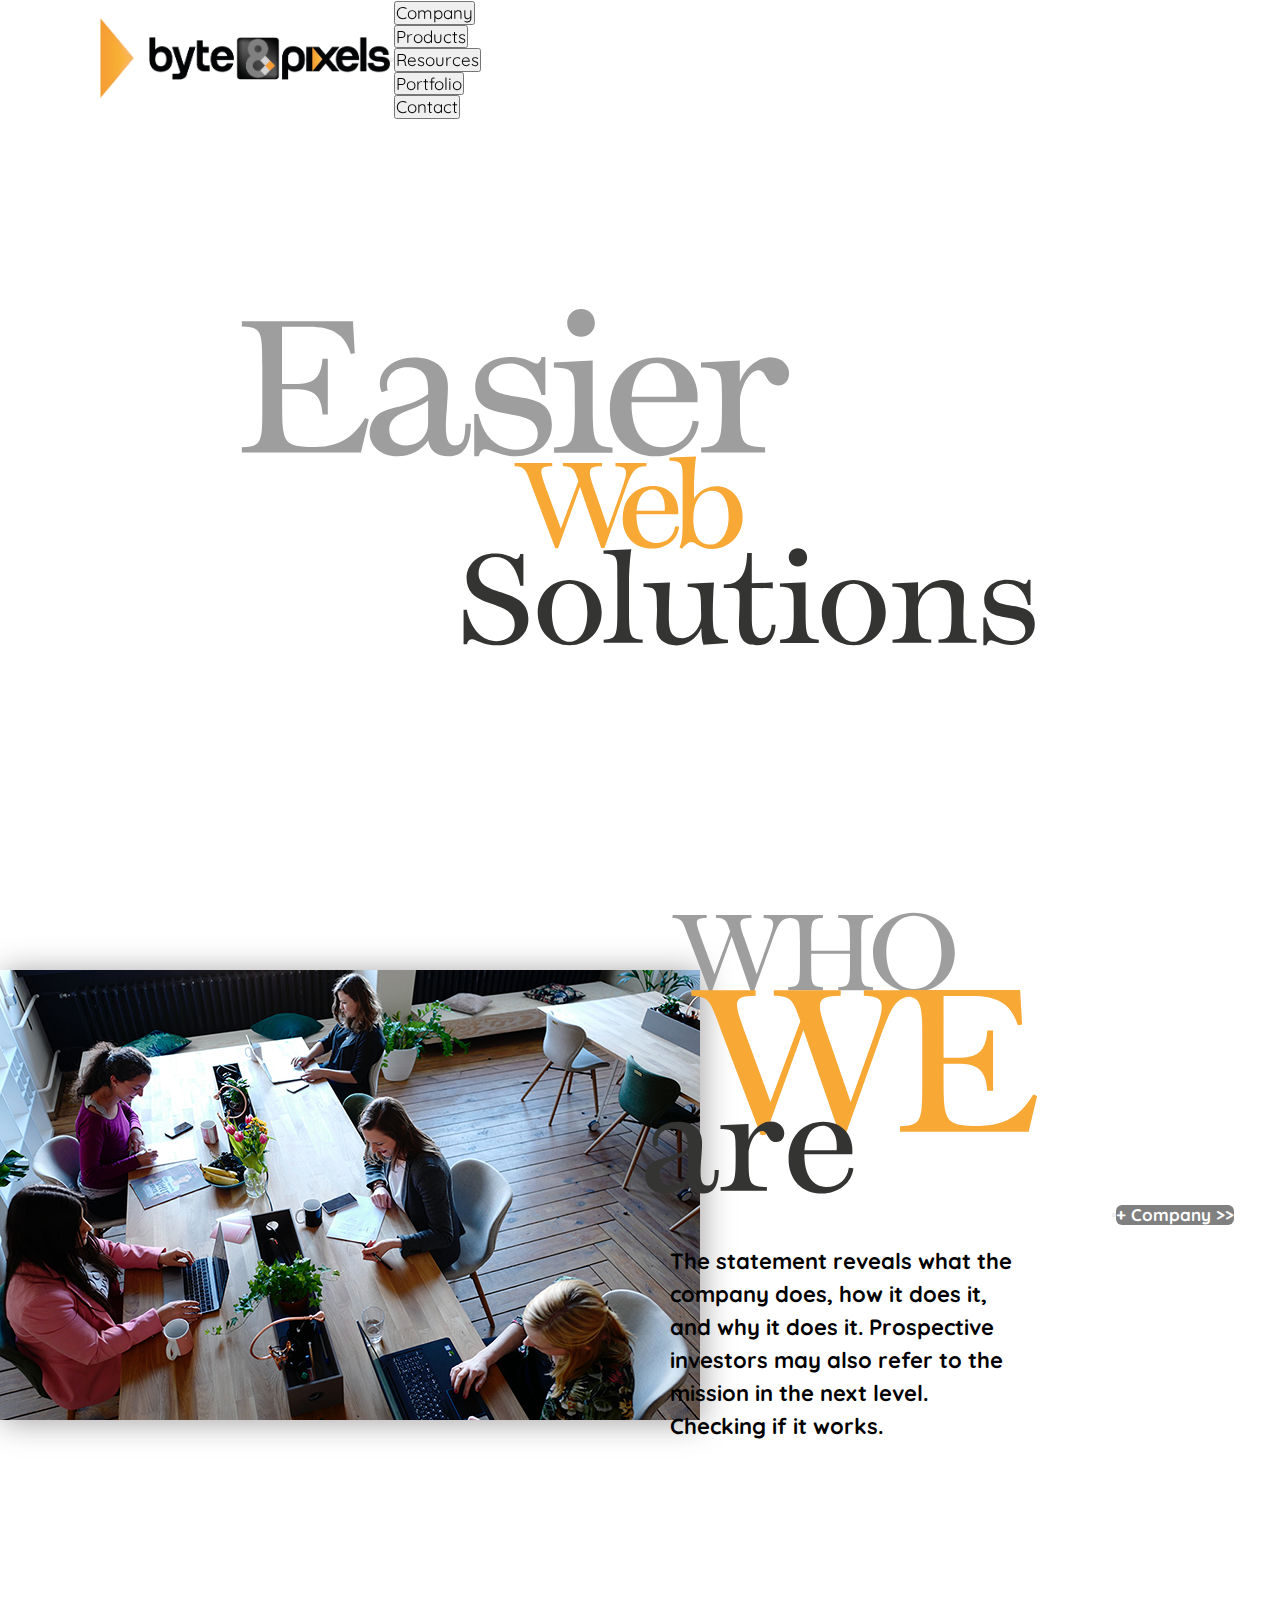
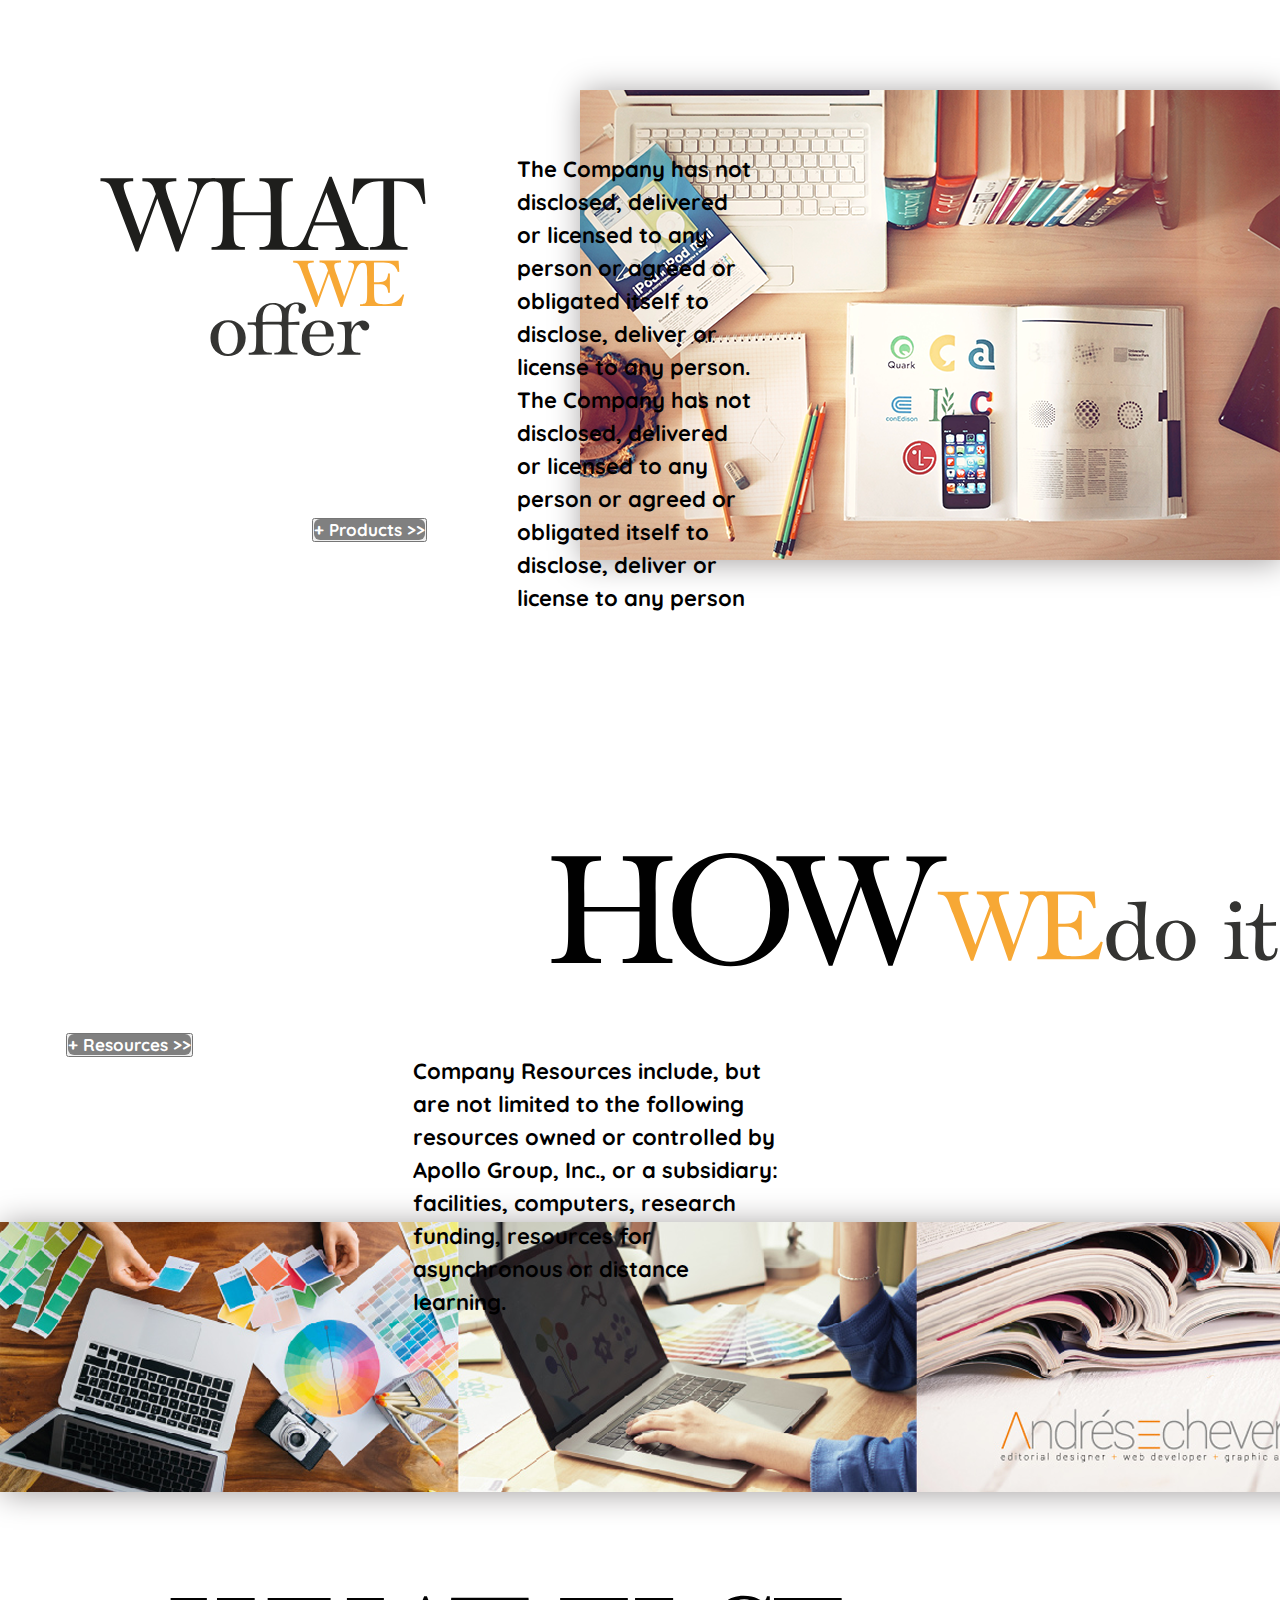
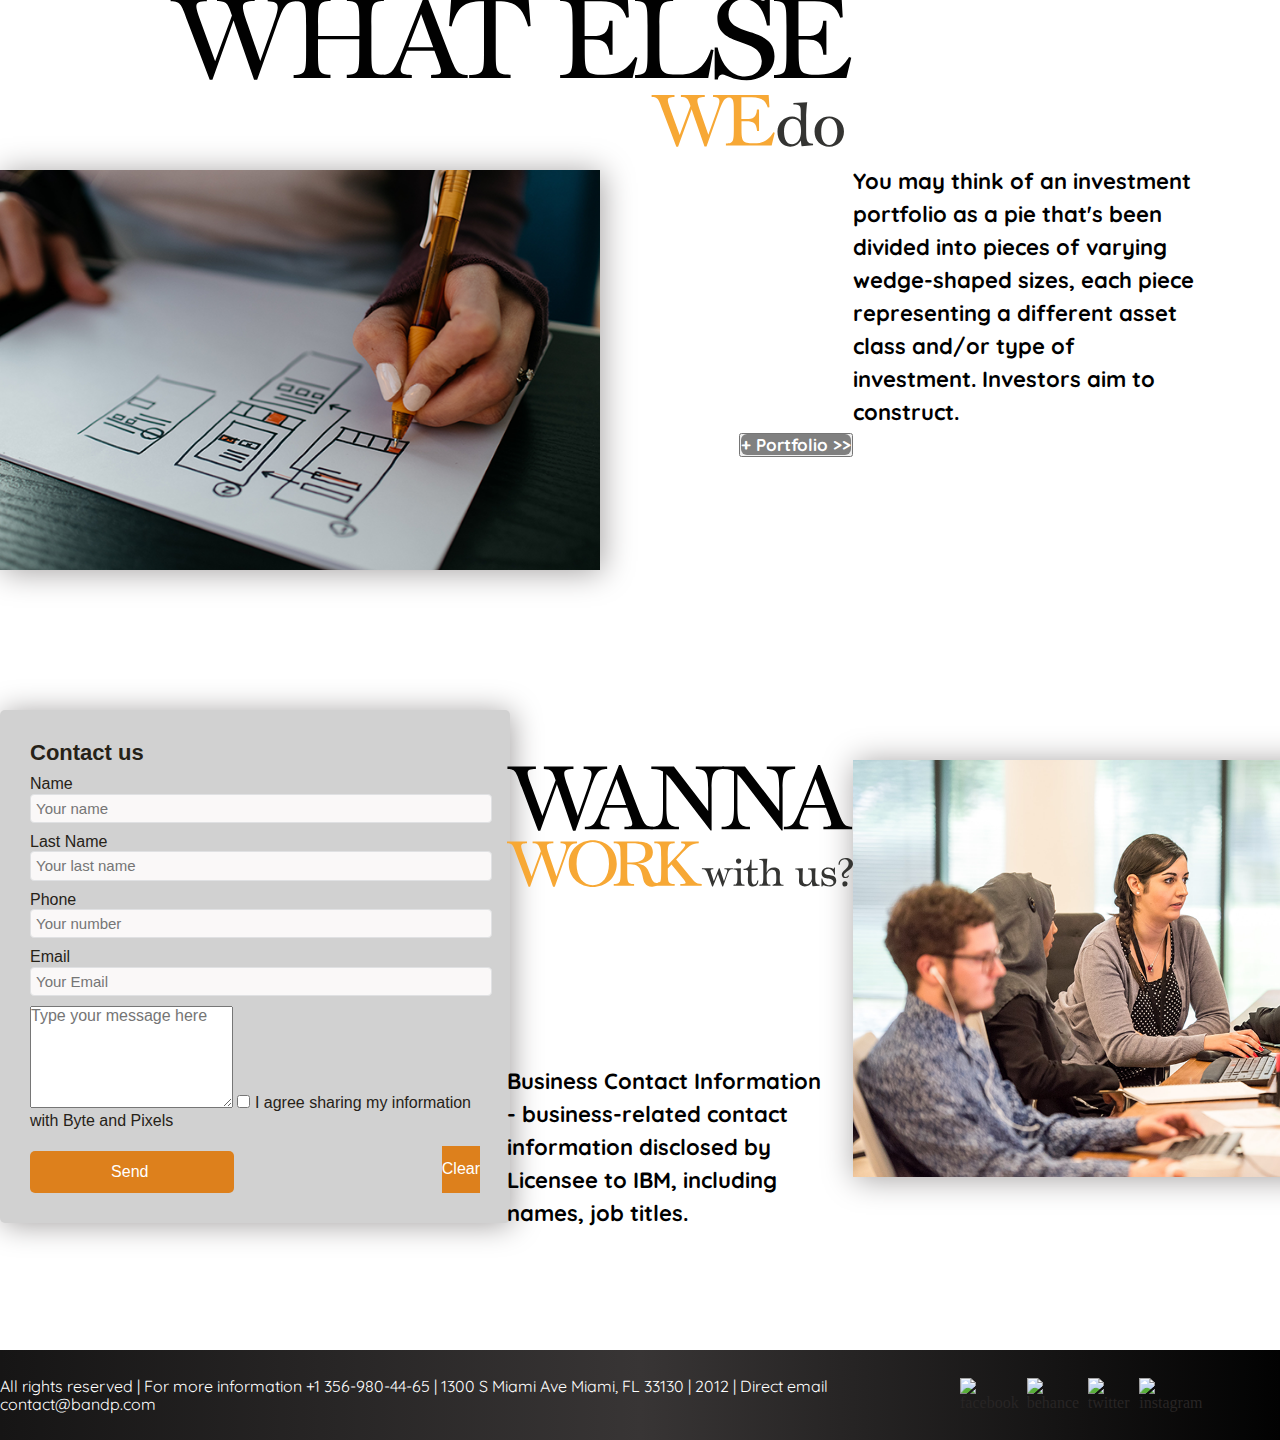
==== index.html @ db133dad "Se agrega normalize y preload en todas las paginas ademas de sombras a las imagenes" ====
<!DOCTYPE html>
<html lang="en">

<head>
    <meta charset="UTF-8">
    <meta http-equiv="X-UA-Compatible" content="IE=edge">
    <!-- <meta name="viewport" content="width=device-width, initial-scale=1.0"> -->
    <meta name="description" content="Web never been so easy for your company - All your company´s web and design needs in one place">
    <meta name="keywords" content="website, design, byte, pixels, solutions, web solutions, graphic solutions, design solutions, editorial solutions, freelance design, byte and pixels">
    <title>.::Byte & Pixels | Easier Web Solutions::.</title>
    <link rel="preload" href="css/normalize.css" as="style">
    <link rel="stylesheet" href="css/normalize.css">
    <link rel="preconnect" href="https://fonts.googleapis.com">
    <link rel="preconnect" href="https://fonts.gstatic.com" crossorigin>
    <link href="https://fonts.googleapis.com/css2?family=Cormorant+Garamond:wght@300;400&display=swap" rel="stylesheet">
    <link rel="preconnect" href="https://fonts.googleapis.com">
    <link rel="preconnect" href="https://fonts.gstatic.com" crossorigin>
    <link href="https://fonts.googleapis.com/css2?family=Antic+Didone&display=swap" rel="stylesheet">
    <link rel="preconnect" href="https://fonts.googleapis.com">
    <link rel="preconnect" href="https://fonts.gstatic.com" crossorigin>
    <link href="https://fonts.googleapis.com/css2?family=Quicksand:wght@300&display=swap" rel="stylesheet">
    <link href="https://cdn.jsdelivr.net/npm/bootstrap@5.1.0/dist/css/bootstrap.min.css" rel="stylesheet" integrity="sha384-KyZXEAg3QhqLMpG8r+8fhAXLRk2vvoC2f3B09zVXn8CA5QIVfZOJ3BCsw2P0p/We" crossorigin="anonymous">
    <link rel="preload" href="css/styles.css" as="style">
    <link rel="stylesheet" href="css/styles.css">

</head>

<body>
    <header>
        <div>
            <nav class="navbar navbar-expand-md navbar-light nav--container container-fluid">
                <a href="#topNav" class="navbar-brand"><img class="nav--logo__size " src="img/brand_logo_nav.png" alt="Byte and Pixels"></a>
                <button class="navbar-toggler" type="button" data-bs-toggle="collapse" data-bs-target="#navbarNav" aria-controls="navbarNav" aria-expanded="false" aria-label="Toggle navigation">
                    <span class="navbar-toggler-icon"></span>
                    </button>
                <div class="collapse navbar-collapse" id="navbarNav">
                    <ul class="navbar-nav ms-auto text-center navbar-position_list">
                        <li>
                            <a class="nav-link active" aria-current="page" href="#ab-inside"><button type="button" class="btn btn-light_effect">Company</button></a>
                        </li>
                        <li>
                            <a class="nav-link active" aria-current="page" href="#prod-inside"><button type="button" class="btn btn-light_effect">Products</button></a>
                        </li>
                        <li>
                            <a class="nav-link active" aria-current="page" href="#res-inside"><button type="button" class="btn btn-light_effect">Resources</button></a>
                        </li>
                        <li>
                            <a class="nav-link active" aria-current="page" href="#port-inside"><button type="button" class="btn btn-light_effect">Portfolio</button></a>
                        </li>
                        <li>
                            <a class="nav-link active" aria-current="page" href="#cont-inside"><button type="button" class="btn btn-light_effect">Contact</button></a>
                        </li>
                    </ul>
                </div>
            </nav>
        </div>
    </header>
    <main>
        <div class="grid-container-index ">
            <div class="topNav " id="topNav"></div>
            <div class="intro">
                <img src="img/intro_easier_web_solutions_lg.svg" alt="Byte & Pixels - Easier Web Solutions ">
            </div>

            <!-- ++++++  ABOUT US ++++++ -->

            <div class="ab-inside" id="ab-inside"></div>
            <div class=" abPhoto">
                <div><img src="img/about_us_photo.png" class="img-fluid" alt="About Us " id="img "></div>
            </div>
            <div class="abTitle "><img src="img/intro_who_we_are_lg.svg" class="img-fluid" alt="Who We Are "></div>
            <div class="abText ">
                <h1> The statement reveals what the company does, how it does it, and why it does it. Prospective investors may also refer to the mission in the next level. Checking if it works.
                </h1>
            </div>
            <div class="abLink ">
                <button type="button" class="btn"></button><a href=" about_us.html" class="btn  btn-light_effect btn-light_effectLink"> + Company >> </a></button>
            </div>

            <!-- ++++++  PRODUCTS ++++++ -->

            <div class="prod-inside" id="prod-inside"></div>
            <div class="prodPhoto ">
                <img src="img/products_photo.png" class="img-fluid" alt="Products ">
            </div>
            <div class="prodTitle ">
                <img src="img/intro_what_we_offer.svg" class="img-fluid" alt="What We Offer ">
            </div>
            <div class="prodText ">
                <h1>The Company has not disclosed, delivered or licensed to any person or agreed or obligated itself to disclose, deliver or license to any person. The Company has not disclosed, delivered or licensed to any person or agreed or obligated itself
                    to disclose, deliver or license to any person</h1>
            </div>
            <div class="prodLink ">
                <button type="button " class="btn"><a href="products.html" class="btn  btn-light_effect btn-light_effectLink" > + Products >> </a></button>
            </div>

            <!-- ++++++  RESOURCES ++++++ -->

            <div class="res-inside" id="res-inside"></div>
            <div class="resPhoto ">
                <img src="img/resources_photo.png" alt="Resources " class="img-fluid">
            </div>
            <div class="resTitle "><img src="img/intro_how_we_doit.svg" alt="How We Do It " class="img-fluid"></div>
            <div class="resText ">
                <h1>Company Resources include, but are not limited to the following resources owned or controlled by Apollo Group, Inc., or a subsidiary: facilities, computers, research funding, resources for asynchronous or distance learning.</h1>
            </div>
            <div class="resLink ">
                <button type="button " class="btn"><a href="resources.html" class="btn  btn-light_effect btn-light_effectLink" > + Resources >> </a></button>
            </div>

            <!-- ++++++  PORTFOLIO ++++++ -->

            <div class="port-inside" id="port-inside"></div>
            <div class="portPhoto ">
                <img src="img/portfolio_photo.png" alt=" " class="img-fluid">
            </div>
            <div class="portTitle ">
                <img src="img/intro_what_else_wedo.svg" alt=" " class="img-fluid">
            </div>
            <div class="portText ">
                <h1> You may think of an investment portfolio as a pie that's been divided into pieces of varying wedge-shaped sizes, each piece representing a different asset class and/or type of investment. Investors aim to construct.</h1>
            </div>
            <div class="portLink ">
                <button type="button " class="btn"><a href="portfolio.html" class="btn  btn-light_effect btn-light_effectLink"> + Portfolio >> </a></button>
            </div>

            <!-- ++++++  CONTACT FORM ++++++ -->

            <div class="cont-space">
                <section class="contact-form">
                    <h4>Contact us</h4>
                    <label for="name">Name</label>
                    <input class="controls-form" type="text" name="name" id="name" placeholder="Your name">
                    <label for="lastname">Last Name</label>
                    <input class="controls-form" type="text" name="last name" id="last name" placeholder="Your last name">
                    <label for="phone">Phone</label>
                    <input class="controls-form" type="tel" name="phone" id="phone" placeholder="Your number">
                    <label for="email">Email</label>
                    <input class="controls-form" type="email" name="mail" id="mail" placeholder="Your Email">
                    <textarea name="messages" placeholder="Type your message here"></textarea>
                    <input type="checkbox">
                    <label for=""> I agree sharing my information with Byte and Pixels</label>
                    <div class="button-design">
                        <input class=" form-buttons" type="submit " value="Send " id="form-butt">
                        <input type="reset" value="Clear" id="form-butt">
                    </div>

                </section>


            </div>

            <!-- ++++++  CONTACT ++++++ -->

            <div class="cont-inside" id="cont-inside"></div>
            <div class="contPhoto "><img src="img/contact_photo_lg.png" alt=" "></div>
            <div class="contTitle ">
                <img src="img/intro_wanna_work_with_us_lg.svg" alt="Wanna Work With Us"></div>
            <div class=" contText ">
                <h1>Business Contact Information - business-related contact information disclosed by Licensee to IBM, including names, job titles.</h1>
            </div>
    </main>
    </div>

    <!-- ++++++  FOOTER ++++++ -->

    <footer>
        <div>
            <p>All rights reserved | For more information +1 356-980-44-65 | 1300 S Miami Ave Miami, FL 33130 | 2012 | Direct email contact@bandp.com </p>
        </div>
        <div>
            <div>
                <ul class="nav--social ">
                    <li class="nav--social__effect ">
                        <a href="https://www.facebook.com/ " target="_blank ">
                            <img src="img/s_facebook_logo.png " alt="facebook ">
                        </a>
                    </li>
                    <li class="nav--social__effect ">
                        <a href="https://www.behance.net/ " target="_blank ">
                            <img src=" img/s_behance_logo.png " alt="behance ">
                        </a>
                    </li>
                    <li class="nav--social__effect ">
                        <a href="https://twitter.com/?lang=es " target="_blank ">
                            <img src="img/s_twiter_logo.png " alt="twitter ">
                        </a>
                    </li>
                    <li class="nav--social__effect ">
                        <a href="https://www.instagram.com/?hl=es " target="_blank ">
                            <img src="img/s_instagram_logo.png " alt="instagram ">
                        </a>
                    </li>
                </ul>
            </div>
        </div>
    </footer>

    <script src="https://cdn.jsdelivr.net/npm/bootstrap@5.1.0/dist/js/bootstrap.bundle.min.js " integrity="sha384-U1DAWAznBHeqEIlVSCgzq+c9gqGAJn5c/t99JyeKa9xxaYpSvHU5awsuZVVFIhvj " crossorigin="anonymous "></script>

</body>

</html>
---- css/styles.css ----
/* GENERAL SETUPS*/
    
    * {
        margin: 0;
        padding: 0;
        box-sizing: border-box;
    }
    
    *,
    *:before,
    *:after {
        box-sizing: inherit;
    }
    
     :root {
        --primary: #F39200;
        --secondary: #808080;
        --white: #ffffff;
        --black: #000000;
        --gray: #D1D1D1;
    }
    
    html {
        font-size: 62.5%;
    }
    
    body {
        font-size: 16px;
    }
    
    h1 {
        font-family: 'Quicksand', sans-serif;
        font-size: 2.2rem;
        line-height: 3.3rem;
    }
    
    h2 {
        font-family: 'Antic Didone', serif;
        font-size: 1rem
    }
    
    p {
        font-family: 'Quicksand', sans-serif;
    }
    
    a {
        text-decoration: none;
        color: rgb(40, 37, 37);
    }
    
    li {
        list-style: none;
    }
    /* ---- BUTTONS ---- */
    /*     
    .prueba {
        width: 190.45rem;
        background-color: rgb(186, 183, 183);
    } */
    
    .btn {
        font-size: 1.7rem;
    }
    
    .btn-light {
        background-color: var(--white);
    }
    
    .btn-light_effect:hover {
        font-weight: bold;
        color: var(--white);
        background-color: var(--primary);
        border-radius: 0.7rem;
        transition: 0.5s;
        transform: scale(1.12);
    }
    
    .btn-light_effectLink {
        background-color: var(--secondary);
        border-radius: 0.6rem;
        color: var(--white);
        font-family: 'Quicksand', sans-serif;
        font-weight: bold;
    }
    /* MAIN NAVEGATION */
    
    .nav--container {
        position: fixed;
        height: 9rem;
        padding-top: 1.5rem;
        padding-bottom: 0.2rem;
        display: flex;
        justify-content: space-around;
        align-items: center;
        font-family: 'Quicksand', sans-serif;
        background-color: var(--white);
    }
    
    .nav--container a {
        color: var(--secondary);
    }
    
    .navbar-position_list {
        padding-right: 10rem;
    }
    
    .nav--links {
        width: 90rem;
        display: flex;
        justify-content: space-around;
    }
    
    .nav--logo__size {
        width: 29rem;
        padding-left: 10rem;
    }
    
    .nav--social {
        width: 25rem;
        margin-right: 7rem;
        display: flex;
        justify-content: space-between;
        transition: all 300ms;
    }
    
    .nav--social__effect a img:hover {
        transform: scale(1.1);
        transition: 0.5s;
    }
    /* ---- COMPLETE GRID INDEX ---- */
    
    .grid-container-index {
        background-color: var(--white);
        display: grid;
        grid-template-columns: repeat(6, 1fr);
        grid-template-rows: 9rem 60rem 9rem 34rem 34rem 9rem 38rem 30rem 9rem 24rem 24rem 20rem 9rem 28rem 40rem 9rem 30rem 28rem 11rem;
        grid-template-areas: "topNav topNav topNav topNav topNav topNav""intro intro intro intro intro intro" "ab-inside ab-inside ab-inside ab-inside ab-inside ab-inside" "abPhoto abPhoto abPhoto abTitle abTitle abTitle" "abPhoto abPhoto abPhoto abText abText abLink" "prod-inside prod-inside prod-inside prod-inside prod-inside prod-inside""prodTitle prodTitle prodText prodText prodPhoto prodPhoto" "prodLink prodLink prodText prodText prodPhoto prodPhoto" "res-inside res-inside res-inside res-inside res-inside res-inside""resTitle resTitle resTitle resTitle resTitle resTitle" "resLink resText resText resText resText resText" "resPhoto resPhoto resPhoto resPhoto resPhoto resPhoto" "port-inside port-inside port-inside port-inside port-inside port-inside""portTitle portTitle portTitle portTitle portText portText" "portPhoto portPhoto portPhoto portLink portText portText" "cont-inside cont-inside cont-inside cont-inside cont-inside cont-inside" "cont-space cont-space contTitle contTitle contPhoto contPhoto" "cont-space cont-space contText contText contPhoto contPhoto" "footer footer footer footer footer footer"
    }
    /* ---- 1. SECTION INTRO INDEX ---- */
    
    .topNav {
        grid-area: topNav;
        width: 100vw;
        height: 8rem;
    }
    
    .intro {
        grid-area: intro;
        display: flex;
        justify-content: center;
        align-items: center;
    }
    
    .intro img {
        width: 80rem;
        margin-top: 20rem;
    }
    /* ---- 2. SECTION ABOUT US INDEX---- */
    
    .ab-inside {
        grid-area: ab-inside;
    }
    
    .abPhoto {
        grid-area: abPhoto;
    }
    
    .abPhoto {
        padding-top: 13rem;
        max-width: 80rem;
        margin-top: 6rem;
    }
    
    .abPhoto img {
        box-shadow: 2px 2px 30px #a3a0a0;
    }
    
    .abTitle {
        grid-area: abTitle;
        margin-top: 6rem;
        padding-top: 6rem;
        max-width: 40rem;
    }
    
    .abText {
        grid-area: abText;
        padding: 6rem 5rem 0 3rem;
        font-size: 1.6rem;
        margin-top: 5rem;
    }
    
    .abLink {
        grid-area: abLink;
        display: flex;
        justify-content: center;
        align-items: center;
        padding-bottom: 15rem;
    }
    /* ---- 3. SECTION PRODUCT INDEX---- */
    
    .prod-inside {
        grid-area: prod-inside;
        width: 100vw;
    }
    
    .prodPhoto {
        grid-area: prodPhoto;
        display: flex;
        justify-content: flex-end;
        align-items: center;
        margin-top: 7rem;
    }
    
    .prodPhoto img {
        box-shadow: 2px 2px 30px #a3a0a0;
    }
    
    .prodTitle {
        grid-area: prodTitle;
        display: flex;
        justify-content: start;
        align-items: center;
        padding-top: 24rem;
        padding-left: 10rem;
    }
    
    .prodText {
        grid-area: prodText;
        padding: 20rem 10rem 0 9rem;
        font-size: 1.6rem;
        display: flex;
        justify-content: flex-end;
        align-items: end;
    }
    
    .prodLink {
        grid-area: prodLink;
        display: flex;
        justify-content: flex-end;
        align-items: center;
        padding-top: 3rem;
        margin-top: 7rem;
    }
    /* ---- 4. SECTION RESOURCES INDEX---- */
    
    .res-inside {
        grid-area: res-inside;
        width: 100vw;
    }
    
    .resPhoto {
        grid-area: resPhoto;
        padding-top: 2.2rem;
    }
    
    .resPhoto img {
        box-shadow: 2px 2px 30px #a3a0a0;
    }
    
    .resTitle {
        grid-area: resTitle;
        position: relative;
        max-width: 80rem;
        margin-top: 4rem;
        padding-top: 7.5rem;
        padding-left: 55rem;
    }
    
    .resText {
        grid-area: resText;
        font-size: 1.6rem;
        padding: 2rem 50rem 0 20rem;
        margin-top: 6rem;
    }
    
    .resLink {
        grid-area: resLink;
        display: flex;
        justify-content: flex-end;
        align-items: center;
        padding-right: 2rem;
        padding-bottom: 7rem;
    }
    /* ---- 5. SECTION PORTFOLIO INDEX---- */
    
    .port-inside {
        grid-area: port-inside;
        width: 100vw;
    }
    
    .portPhoto {
        grid-area: portPhoto;
        display: flex;
    }
    
    .portPhoto img {
        box-shadow: 2px 2px 30px #a3a0a0;
    }
    
    .portTitle {
        grid-area: portTitle;
        display: flex;
        justify-content: flex-end;
        align-items: end;
        max-width: 80rem;
        padding: 6rem 0 0 17rem;
    }
    
    .portText {
        grid-area: portText;
        font-size: 1.6rem;
        padding: 26rem 8rem 0 0;
    }
    
    .portLink {
        grid-area: portLink;
        display: flex;
        justify-content: flex-end;
        align-items: center;
        padding-top: 15rem;
    }
    /* ---- 6. SECTION CONTACT INDEX---- */
    
    .cont-inside {
        grid-area: cont-inside;
        width: 100vw;
    }
    
    .contPhoto {
        grid-area: contPhoto;
    }
    
    .contPhoto img {
        width: 60rem;
        margin-top: 10rem;
        box-shadow: 2px 2px 30px #a3a0a0;
    }
    
    .contTitle {
        grid-area: contTitle;
        padding-top: 10.5rem;
        padding-left: 8rem;
        max-width: 50rem;
    }
    
    .contText {
        grid-area: contText;
        font-size: 1.6rem;
        padding: 9rem 3rem 0 8rem;
    }
    
    .cont-space {
        grid-area: cont-space;
        background-color: var(--white);
        border-radius: 2rem;
    }
    /* -----CONTACT FORM ------*/
    
    .contact-form {
        width: 45rem;
        background-color: var(--gray);
        padding: 30px;
        margin: auto;
        margin-top: 5rem;
        border-radius: 5px;
        font-family: Arial, Helvetica, sans-serif;
        color: rgb(38, 34, 24);
        box-shadow: 2px 2px 30px #a3a0a0;
    }
    
    .contact-form h4 {
        font-size: 22px;
        margin-bottom: 1rem;
    }
    
    .controls-form {
        width: 100%;
        background-color: rgb(250, 248, 248);
        padding: 0.5rem;
        border-radius: 4px;
        margin-bottom: 1rem;
        border: 1px solid #e0e1e3;
        font-family: Arial, Helvetica, sans-serif;
        font-size: 1.5rem;
        color: #e0e1e3;
    }
    
    .form-buttons {
        width: 40%;
        background-color: #111111;
        border: none;
        padding: 12px;
        margin-top: 5px;
        text-align: center;
        color: white;
        font-size: 16PX;
        border-radius: 5px;
    }
    
    textarea {
        min-height: 100px;
        max-height: 200px;
        max-width: 100%;
    }
    
    .button-design {
        display: flex;
        justify-content: space-between;
        margin-top: 15px;
    }
    
    #form-butt {
        background-color: rgb(221, 128, 28);
        border: none;
        color: white;
    }
    
    #form-butt:hover {
        cursor: pointer;
    }
    
    @media (max-width: 580px) {
        form {
            width: 100%;
        }
    }
    /* ---- FOOTER ---- */
    
    footer {
        grid-area: footer;
        height: 9rem;
        background-image: linear-gradient(to left, rgb(2, 2, 2), rgb(56, 53, 53), rgb(22, 21, 21));
        color: var(--white);
        display: flex;
        justify-content: center;
        align-items: center;
    }
    /* ----  MEDIA QUERIES ---- */
    /*  481 to 575 */
    
    @media screen and (max-width:575px) {
        .grid-container-index {
            background-color: var(--white);
            display: grid;
            grid-template-columns: repeat(1fr);
            grid-template-rows: repeat(22, 15rem);
            grid-template-areas: "topNav" "intro" "aboutTitle" "aboutPic" "aboutText" "aboutLink" "prodTitle" "prodPhoto" "prodText" "prodLink" "resTitle" "resPhoto""resText" "resLink" "portTitle" "portPhoto" "portText" "portLink" "contTitle" "contPhoto" "contText" "footer"
        }
        .intro {
            width: 30rem;
            display: flex;
            justify-content: center;
            align-items: center;
            position: relative;
        }
    }
    /*  576 to 768 */
    
    @media screen and (max-width:768px) {}
    /*  769 to 992 */
    
    @media screen and (max-width:992px) {}
    /*  993 to 1200 */
    
    @media screen and (max-width:1200px) {}
    /*  1201 to 1400 */
    
    @media screen and (max-width:1400px) {}
    /*  1401 ahead */
    
    @media screen and (max-width:1920px) {}
---- css/styles.css ----
/* GENERAL SETUPS*/
    
    * {
        margin: 0;
        padding: 0;
        box-sizing: border-box;
    }
    
    *,
    *:before,
    *:after {
        box-sizing: inherit;
    }
    
     :root {
        --primary: #F39200;
        --secondary: #808080;
        --white: #ffffff;
        --black: #000000;
        --gray: #D1D1D1;
    }
    
    html {
        font-size: 62.5%;
    }
    
    body {
        font-size: 16px;
    }
    
    h1 {
        font-family: 'Quicksand', sans-serif;
        font-size: 2.2rem;
        line-height: 3.3rem;
    }
    
    h2 {
        font-family: 'Antic Didone', serif;
        font-size: 1rem
    }
    
    p {
        font-family: 'Quicksand', sans-serif;
    }
    
    a {
        text-decoration: none;
        color: rgb(40, 37, 37);
    }
    
    li {
        list-style: none;
    }
    /* ---- BUTTONS ---- */
    /*     
    .prueba {
        width: 190.45rem;
        background-color: rgb(186, 183, 183);
    } */
    
    .btn {
        font-size: 1.7rem;
    }
    
    .btn-light {
        background-color: var(--white);
    }
    
    .btn-light_effect:hover {
        font-weight: bold;
        color: var(--white);
        background-color: var(--primary);
        border-radius: 0.7rem;
        transition: 0.5s;
        transform: scale(1.12);
    }
    
    .btn-light_effectLink {
        background-color: var(--secondary);
        border-radius: 0.6rem;
        color: var(--white);
        font-family: 'Quicksand', sans-serif;
        font-weight: bold;
    }
    /* MAIN NAVEGATION */
    
    .nav--container {
        position: fixed;
        height: 9rem;
        padding-top: 1.5rem;
        padding-bottom: 0.2rem;
        display: flex;
        justify-content: space-around;
        align-items: center;
        font-family: 'Quicksand', sans-serif;
        background-color: var(--white);
    }
    
    .nav--container a {
        color: var(--secondary);
    }
    
    .navbar-position_list {
        padding-right: 10rem;
    }
    
    .nav--links {
        width: 90rem;
        display: flex;
        justify-content: space-around;
    }
    
    .nav--logo__size {
        width: 29rem;
        padding-left: 10rem;
    }
    
    .nav--social {
        width: 25rem;
        margin-right: 7rem;
        display: flex;
        justify-content: space-between;
        transition: all 300ms;
    }
    
    .nav--social__effect a img:hover {
        transform: scale(1.1);
        transition: 0.5s;
    }
    /* ---- COMPLETE GRID INDEX ---- */
    
    .grid-container-index {
        background-color: var(--white);
        display: grid;
        grid-template-columns: repeat(6, 1fr);
        grid-template-rows: 9rem 60rem 9rem 34rem 34rem 9rem 38rem 30rem 9rem 24rem 24rem 20rem 9rem 28rem 40rem 9rem 30rem 28rem 11rem;
        grid-template-areas: "topNav topNav topNav topNav topNav topNav""intro intro intro intro intro intro" "ab-inside ab-inside ab-inside ab-inside ab-inside ab-inside" "abPhoto abPhoto abPhoto abTitle abTitle abTitle" "abPhoto abPhoto abPhoto abText abText abLink" "prod-inside prod-inside prod-inside prod-inside prod-inside prod-inside""prodTitle prodTitle prodText prodText prodPhoto prodPhoto" "prodLink prodLink prodText prodText prodPhoto prodPhoto" "res-inside res-inside res-inside res-inside res-inside res-inside""resTitle resTitle resTitle resTitle resTitle resTitle" "resLink resText resText resText resText resText" "resPhoto resPhoto resPhoto resPhoto resPhoto resPhoto" "port-inside port-inside port-inside port-inside port-inside port-inside""portTitle portTitle portTitle portTitle portText portText" "portPhoto portPhoto portPhoto portLink portText portText" "cont-inside cont-inside cont-inside cont-inside cont-inside cont-inside" "cont-space cont-space contTitle contTitle contPhoto contPhoto" "cont-space cont-space contText contText contPhoto contPhoto" "footer footer footer footer footer footer"
    }
    /* ---- 1. SECTION INTRO INDEX ---- */
    
    .topNav {
        grid-area: topNav;
        width: 100vw;
        height: 8rem;
    }
    
    .intro {
        grid-area: intro;
        display: flex;
        justify-content: center;
        align-items: center;
    }
    
    .intro img {
        width: 80rem;
        margin-top: 20rem;
    }
    /* ---- 2. SECTION ABOUT US INDEX---- */
    
    .ab-inside {
        grid-area: ab-inside;
    }
    
    .abPhoto {
        grid-area: abPhoto;
    }
    
    .abPhoto {
        padding-top: 13rem;
        max-width: 80rem;
        margin-top: 6rem;
    }
    
    .abPhoto img {
        box-shadow: 2px 2px 30px #a3a0a0;
    }
    
    .abTitle {
        grid-area: abTitle;
        margin-top: 6rem;
        padding-top: 6rem;
        max-width: 40rem;
    }
    
    .abText {
        grid-area: abText;
        padding: 6rem 5rem 0 3rem;
        font-size: 1.6rem;
        margin-top: 5rem;
    }
    
    .abLink {
        grid-area: abLink;
        display: flex;
        justify-content: center;
        align-items: center;
        padding-bottom: 15rem;
    }
    /* ---- 3. SECTION PRODUCT INDEX---- */
    
    .prod-inside {
        grid-area: prod-inside;
        width: 100vw;
    }
    
    .prodPhoto {
        grid-area: prodPhoto;
        display: flex;
        justify-content: flex-end;
        align-items: center;
        margin-top: 7rem;
    }
    
    .prodPhoto img {
        box-shadow: 2px 2px 30px #a3a0a0;
    }
    
    .prodTitle {
        grid-area: prodTitle;
        display: flex;
        justify-content: start;
        align-items: center;
        padding-top: 24rem;
        padding-left: 10rem;
    }
    
    .prodText {
        grid-area: prodText;
        padding: 20rem 10rem 0 9rem;
        font-size: 1.6rem;
        display: flex;
        justify-content: flex-end;
        align-items: end;
    }
    
    .prodLink {
        grid-area: prodLink;
        display: flex;
        justify-content: flex-end;
        align-items: center;
        padding-top: 3rem;
        margin-top: 7rem;
    }
    /* ---- 4. SECTION RESOURCES INDEX---- */
    
    .res-inside {
        grid-area: res-inside;
        width: 100vw;
    }
    
    .resPhoto {
        grid-area: resPhoto;
        padding-top: 2.2rem;
    }
    
    .resPhoto img {
        box-shadow: 2px 2px 30px #a3a0a0;
    }
    
    .resTitle {
        grid-area: resTitle;
        position: relative;
        max-width: 80rem;
        margin-top: 4rem;
        padding-top: 7.5rem;
        padding-left: 55rem;
    }
    
    .resText {
        grid-area: resText;
        font-size: 1.6rem;
        padding: 2rem 50rem 0 20rem;
        margin-top: 6rem;
    }
    
    .resLink {
        grid-area: resLink;
        display: flex;
        justify-content: flex-end;
        align-items: center;
        padding-right: 2rem;
        padding-bottom: 7rem;
    }
    /* ---- 5. SECTION PORTFOLIO INDEX---- */
    
    .port-inside {
        grid-area: port-inside;
        width: 100vw;
    }
    
    .portPhoto {
        grid-area: portPhoto;
        display: flex;
    }
    
    .portPhoto img {
        box-shadow: 2px 2px 30px #a3a0a0;
    }
    
    .portTitle {
        grid-area: portTitle;
        display: flex;
        justify-content: flex-end;
        align-items: end;
        max-width: 80rem;
        padding: 6rem 0 0 17rem;
    }
    
    .portText {
        grid-area: portText;
        font-size: 1.6rem;
        padding: 26rem 8rem 0 0;
    }
    
    .portLink {
        grid-area: portLink;
        display: flex;
        justify-content: flex-end;
        align-items: center;
        padding-top: 15rem;
    }
    /* ---- 6. SECTION CONTACT INDEX---- */
    
    .cont-inside {
        grid-area: cont-inside;
        width: 100vw;
    }
    
    .contPhoto {
        grid-area: contPhoto;
    }
    
    .contPhoto img {
        width: 60rem;
        margin-top: 10rem;
        box-shadow: 2px 2px 30px #a3a0a0;
    }
    
    .contTitle {
        grid-area: contTitle;
        padding-top: 10.5rem;
        padding-left: 8rem;
        max-width: 50rem;
    }
    
    .contText {
        grid-area: contText;
        font-size: 1.6rem;
        padding: 9rem 3rem 0 8rem;
    }
    
    .cont-space {
        grid-area: cont-space;
        background-color: var(--white);
        border-radius: 2rem;
    }
    /* -----CONTACT FORM ------*/
    
    .contact-form {
        width: 45rem;
        background-color: var(--gray);
        padding: 30px;
        margin: auto;
        margin-top: 5rem;
        border-radius: 5px;
        font-family: Arial, Helvetica, sans-serif;
        color: rgb(38, 34, 24);
        box-shadow: 2px 2px 30px #a3a0a0;
    }
    
    .contact-form h4 {
        font-size: 22px;
        margin-bottom: 1rem;
    }
    
    .controls-form {
        width: 100%;
        background-color: rgb(250, 248, 248);
        padding: 0.5rem;
        border-radius: 4px;
        margin-bottom: 1rem;
        border: 1px solid #e0e1e3;
        font-family: Arial, Helvetica, sans-serif;
        font-size: 1.5rem;
        color: #e0e1e3;
    }
    
    .form-buttons {
        width: 40%;
        background-color: #111111;
        border: none;
        padding: 12px;
        margin-top: 5px;
        text-align: center;
        color: white;
        font-size: 16PX;
        border-radius: 5px;
    }
    
    textarea {
        min-height: 100px;
        max-height: 200px;
        max-width: 100%;
    }
    
    .button-design {
        display: flex;
        justify-content: space-between;
        margin-top: 15px;
    }
    
    #form-butt {
        background-color: rgb(221, 128, 28);
        border: none;
        color: white;
    }
    
    #form-butt:hover {
        cursor: pointer;
    }
    
    @media (max-width: 580px) {
        form {
            width: 100%;
        }
    }
    /* ---- FOOTER ---- */
    
    footer {
        grid-area: footer;
        height: 9rem;
        background-image: linear-gradient(to left, rgb(2, 2, 2), rgb(56, 53, 53), rgb(22, 21, 21));
        color: var(--white);
        display: flex;
        justify-content: center;
        align-items: center;
    }
    /* ----  MEDIA QUERIES ---- */
    /*  481 to 575 */
    
    @media screen and (max-width:575px) {
        .grid-container-index {
            background-color: var(--white);
            display: grid;
            grid-template-columns: repeat(1fr);
            grid-template-rows: repeat(22, 15rem);
            grid-template-areas: "topNav" "intro" "aboutTitle" "aboutPic" "aboutText" "aboutLink" "prodTitle" "prodPhoto" "prodText" "prodLink" "resTitle" "resPhoto""resText" "resLink" "portTitle" "portPhoto" "portText" "portLink" "contTitle" "contPhoto" "contText" "footer"
        }
        .intro {
            width: 30rem;
            display: flex;
            justify-content: center;
            align-items: center;
            position: relative;
        }
    }
    /*  576 to 768 */
    
    @media screen and (max-width:768px) {}
    /*  769 to 992 */
    
    @media screen and (max-width:992px) {}
    /*  993 to 1200 */
    
    @media screen and (max-width:1200px) {}
    /*  1201 to 1400 */
    
    @media screen and (max-width:1400px) {}
    /*  1401 ahead */
    
    @media screen and (max-width:1920px) {}
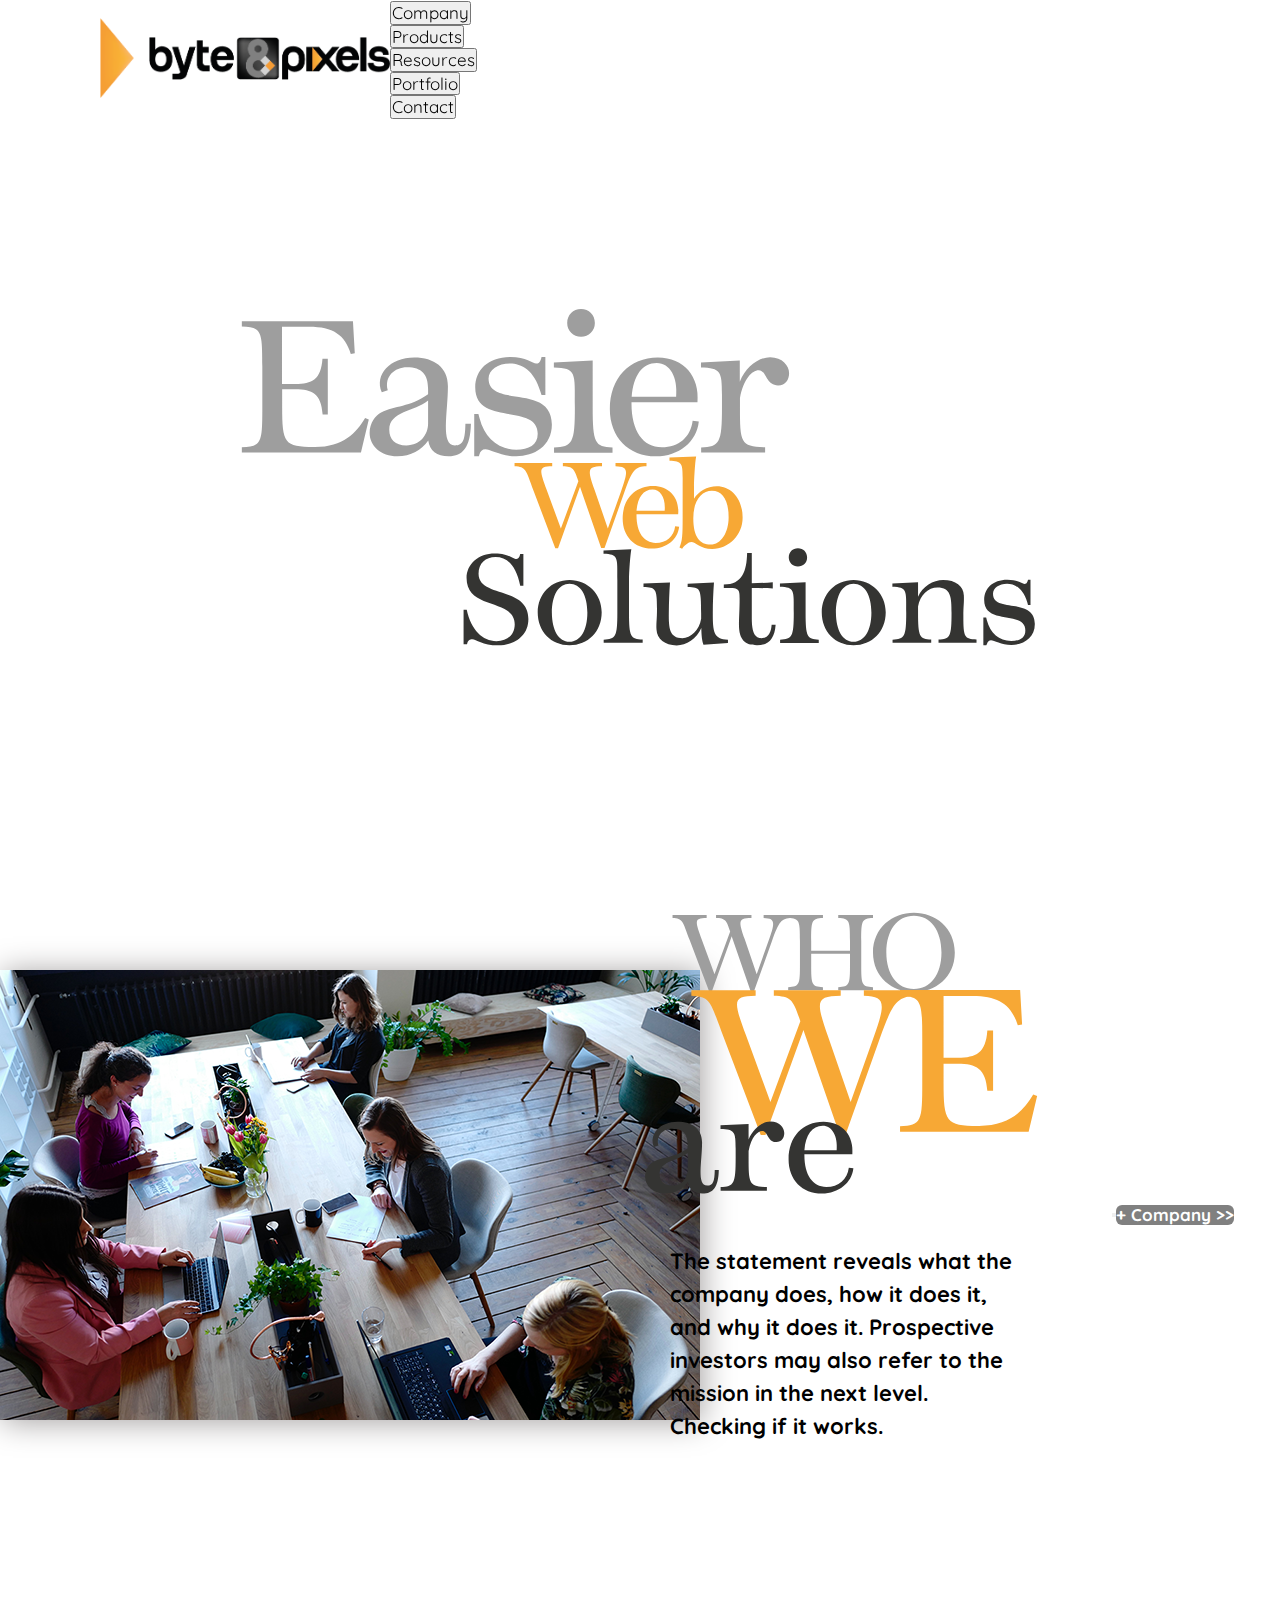
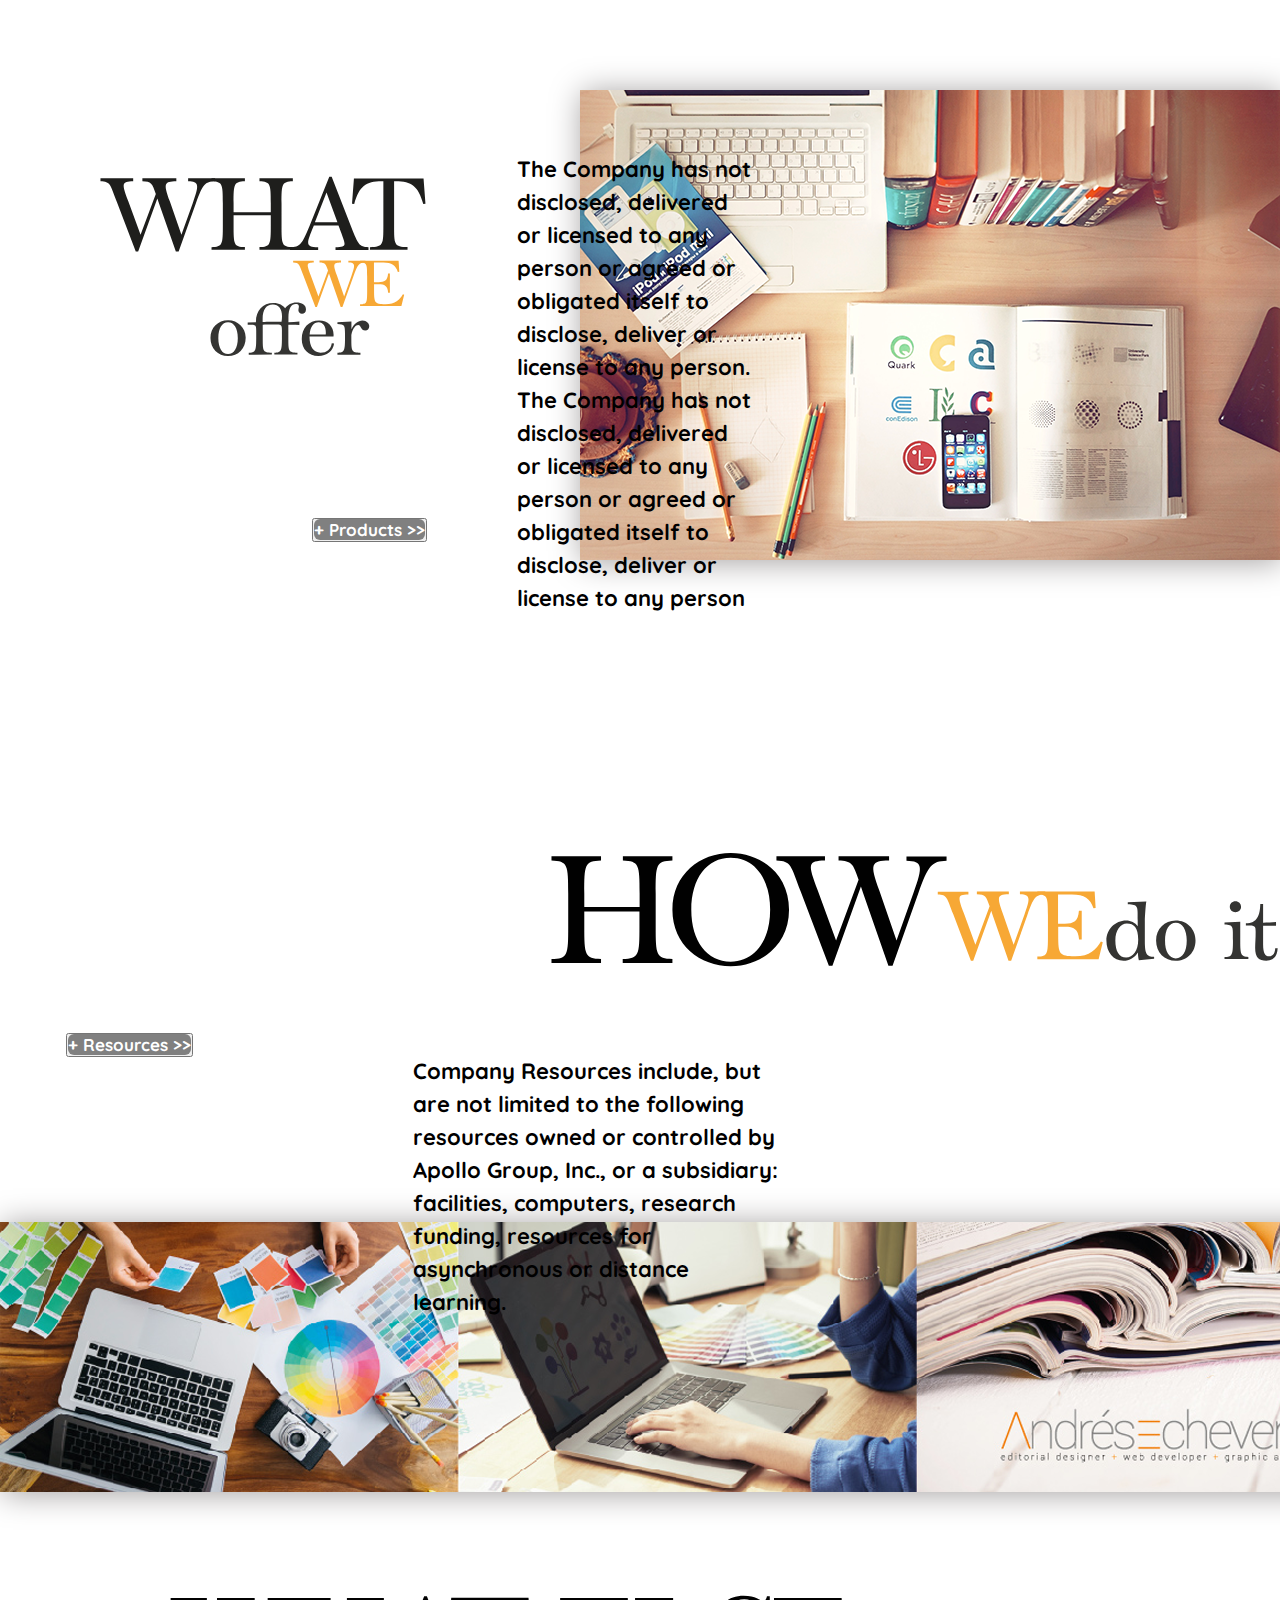
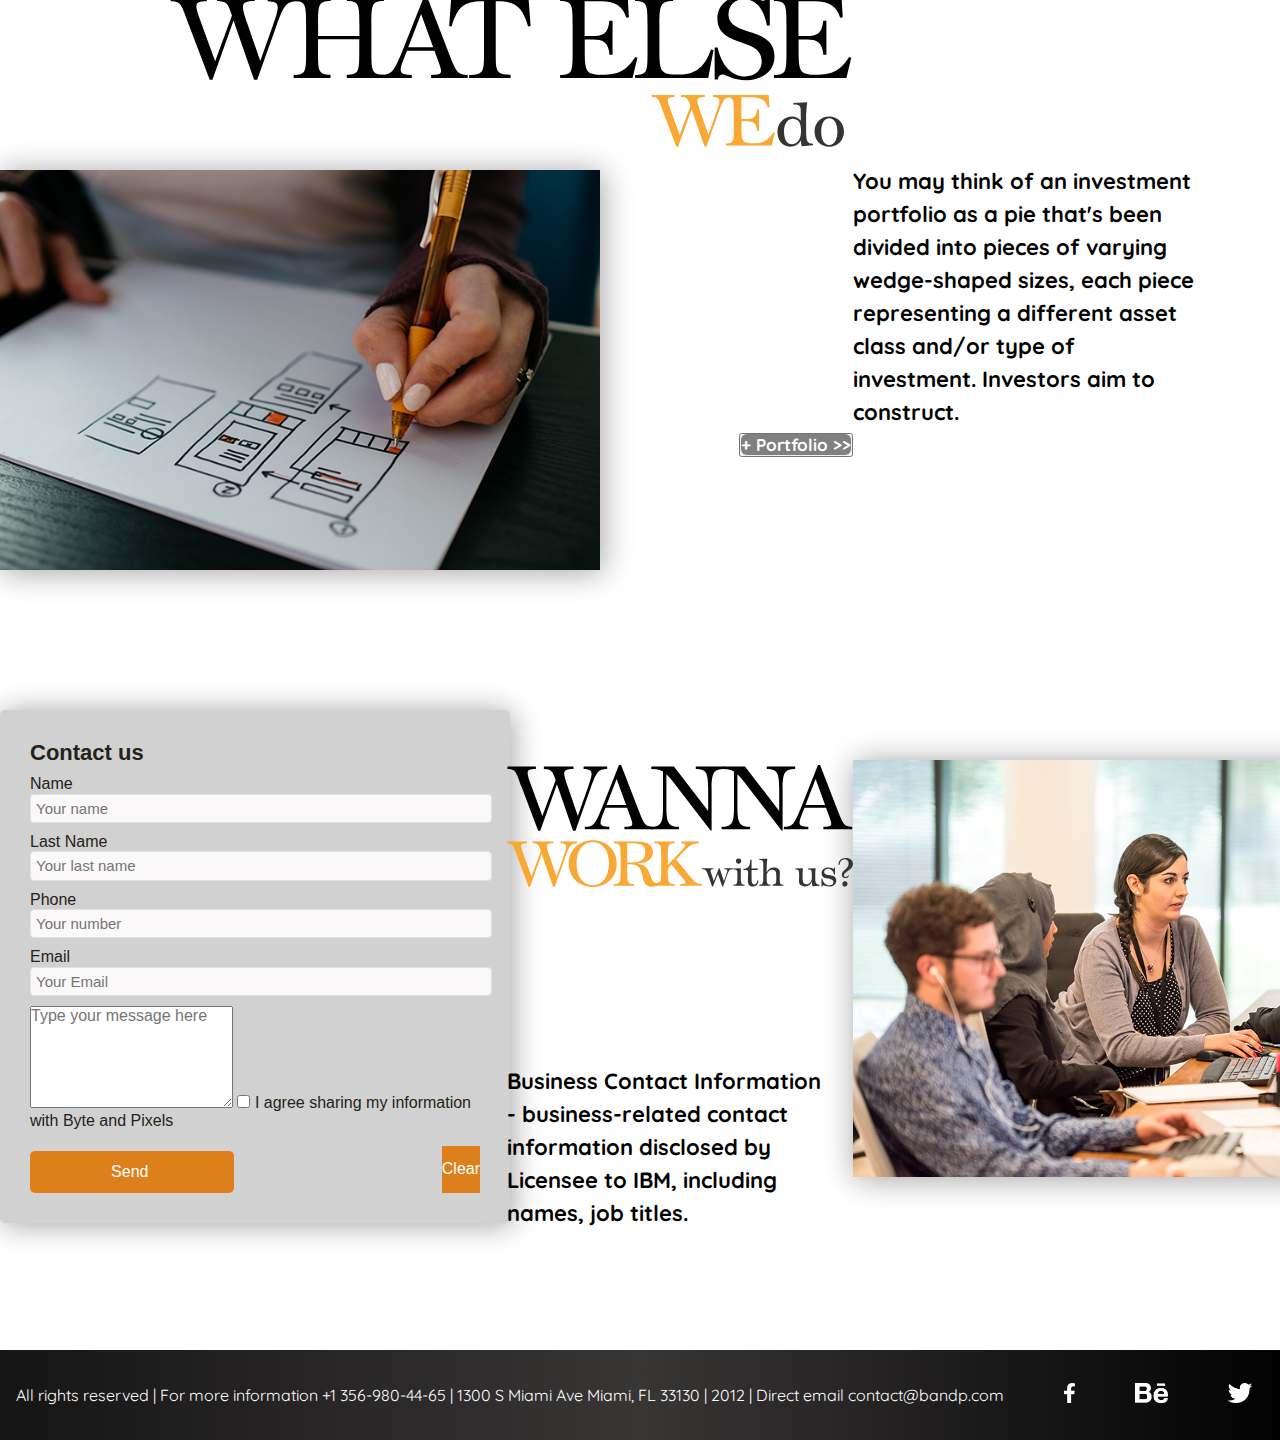
==== commit 87eea08a: "Se cambian logos de redes sociales. Se arregla problema de scroll horizontal" ====
--- a/index.html
+++ b/index.html
@@ -171,24 +171,24 @@
         <div>
             <div>
                 <ul class="nav--social ">
-                    <li class="nav--social__effect ">
-                        <a href="https://www.facebook.com/ " target="_blank ">
-                            <img src="img/s_facebook_logo.png " alt="facebook ">
-                        </a>
-                    </li>
-                    <li class="nav--social__effect ">
-                        <a href="https://www.behance.net/ " target="_blank ">
-                            <img src=" img/s_behance_logo.png " alt="behance ">
-                        </a>
-                    </li>
-                    <li class="nav--social__effect ">
-                        <a href="https://twitter.com/?lang=es " target="_blank ">
-                            <img src="img/s_twiter_logo.png " alt="twitter ">
-                        </a>
-                    </li>
-                    <li class="nav--social__effect ">
-                        <a href="https://www.instagram.com/?hl=es " target="_blank ">
-                            <img src="img/s_instagram_logo.png " alt="instagram ">
+                    <li class="nav--social__effect">
+                        <a href="https://www.facebook.com/" target="_blank">
+                            <img src="img/logo_facebook.png" alt="facebook">
+                        </a>
+                    </li>
+                    <li class="nav--social__effect">
+                        <a href="https://www.behance.net/" target="_blank">
+                            <img src="img/logo_behance.png" alt="behance ">
+                        </a>
+                    </li>
+                    <li class="nav--social__effect">
+                        <a href="https://twitter.com/?lang=es" target="_blank">
+                            <img src="img/logo_twitter.png" alt="twitter">
+                        </a>
+                    </li>
+                    <li class="nav--social__effect">
+                        <a href="https://www.instagram.com/?hl=es" target="_blank">
+                            <img src="img/logo_instagram.png" alt="instagram">
                         </a>
                     </li>
                 </ul>
@@ -196,6 +196,7 @@
         </div>
     </footer>
 
+
     <script src="https://cdn.jsdelivr.net/npm/bootstrap@5.1.0/dist/js/bootstrap.bundle.min.js " integrity="sha384-U1DAWAznBHeqEIlVSCgzq+c9gqGAJn5c/t99JyeKa9xxaYpSvHU5awsuZVVFIhvj " crossorigin="anonymous "></script>
 
 </body>
--- a/css/styles.css
+++ b/css/styles.css
@@ -117,15 +117,51 @@
     
     .nav--social {
         width: 25rem;
-        margin-right: 7rem;
+        margin-right: 1rem;
         display: flex;
         justify-content: space-between;
         transition: all 300ms;
     }
     
+    .nav--social img {
+        height: 2rem;
+    }
+    
+    .nav--social li {
+        padding-left: 6rem;
+    }
+    
     .nav--social__effect a img:hover {
-        transform: scale(1.1);
+        transform: scale(1.2);
         transition: 0.5s;
+    }
+    
+    .navbar-toggler {
+        color: var(--white);
+        background: none;
+        border: none;
+        font-size: 2rem;
+    }
+    
+    @media (max-width:768px) {
+        body {
+            background-color: gainsboro;
+        }
+        .navbar {
+            background-color: rgb(130, 41, 41);
+            height: 8rem;
+        }
+        .navbar ul {
+            background-color: #fff;
+            margin-top: 0;
+        }
+        .nav--logo__size {
+            width: 26rem;
+            padding: 0 0 0 1rem;
+        }
+        .nav--container {
+            padding-left: 0;
+        }
     }
     /* ---- COMPLETE GRID INDEX ---- */
     
@@ -140,7 +176,7 @@
     
     .topNav {
         grid-area: topNav;
-        width: 100vw;
+        max-width: 100%;
         height: 8rem;
     }
     
@@ -159,6 +195,7 @@
     
     .ab-inside {
         grid-area: ab-inside;
+        max-width: 100%;
     }
     
     .abPhoto {
@@ -200,7 +237,7 @@
     
     .prod-inside {
         grid-area: prod-inside;
-        width: 100vw;
+        max-width: 100%;
     }
     
     .prodPhoto {
@@ -245,7 +282,7 @@
     
     .res-inside {
         grid-area: res-inside;
-        width: 100vw;
+        max-width: 100%;
     }
     
     .resPhoto {
@@ -285,7 +322,7 @@
     
     .port-inside {
         grid-area: port-inside;
-        width: 100vw;
+        max-width: 100%;
     }
     
     .portPhoto {
@@ -323,7 +360,7 @@
     
     .cont-inside {
         grid-area: cont-inside;
-        width: 100vw;
+        max-width: 100%;
     }
     
     .contPhoto {
@@ -434,6 +471,7 @@
         display: flex;
         justify-content: center;
         align-items: center;
+        position: sticky;
     }
     /* ----  MEDIA QUERIES ---- */
     /*  481 to 575 */
--- a/css/styles.css
+++ b/css/styles.css
@@ -117,15 +117,51 @@
     
     .nav--social {
         width: 25rem;
-        margin-right: 7rem;
+        margin-right: 1rem;
         display: flex;
         justify-content: space-between;
         transition: all 300ms;
     }
     
+    .nav--social img {
+        height: 2rem;
+    }
+    
+    .nav--social li {
+        padding-left: 6rem;
+    }
+    
     .nav--social__effect a img:hover {
-        transform: scale(1.1);
+        transform: scale(1.2);
         transition: 0.5s;
+    }
+    
+    .navbar-toggler {
+        color: var(--white);
+        background: none;
+        border: none;
+        font-size: 2rem;
+    }
+    
+    @media (max-width:768px) {
+        body {
+            background-color: gainsboro;
+        }
+        .navbar {
+            background-color: rgb(130, 41, 41);
+            height: 8rem;
+        }
+        .navbar ul {
+            background-color: #fff;
+            margin-top: 0;
+        }
+        .nav--logo__size {
+            width: 26rem;
+            padding: 0 0 0 1rem;
+        }
+        .nav--container {
+            padding-left: 0;
+        }
     }
     /* ---- COMPLETE GRID INDEX ---- */
     
@@ -140,7 +176,7 @@
     
     .topNav {
         grid-area: topNav;
-        width: 100vw;
+        max-width: 100%;
         height: 8rem;
     }
     
@@ -159,6 +195,7 @@
     
     .ab-inside {
         grid-area: ab-inside;
+        max-width: 100%;
     }
     
     .abPhoto {
@@ -200,7 +237,7 @@
     
     .prod-inside {
         grid-area: prod-inside;
-        width: 100vw;
+        max-width: 100%;
     }
     
     .prodPhoto {
@@ -245,7 +282,7 @@
     
     .res-inside {
         grid-area: res-inside;
-        width: 100vw;
+        max-width: 100%;
     }
     
     .resPhoto {
@@ -285,7 +322,7 @@
     
     .port-inside {
         grid-area: port-inside;
-        width: 100vw;
+        max-width: 100%;
     }
     
     .portPhoto {
@@ -323,7 +360,7 @@
     
     .cont-inside {
         grid-area: cont-inside;
-        width: 100vw;
+        max-width: 100%;
     }
     
     .contPhoto {
@@ -434,6 +471,7 @@
         display: flex;
         justify-content: center;
         align-items: center;
+        position: sticky;
     }
     /* ----  MEDIA QUERIES ---- */
     /*  481 to 575 */
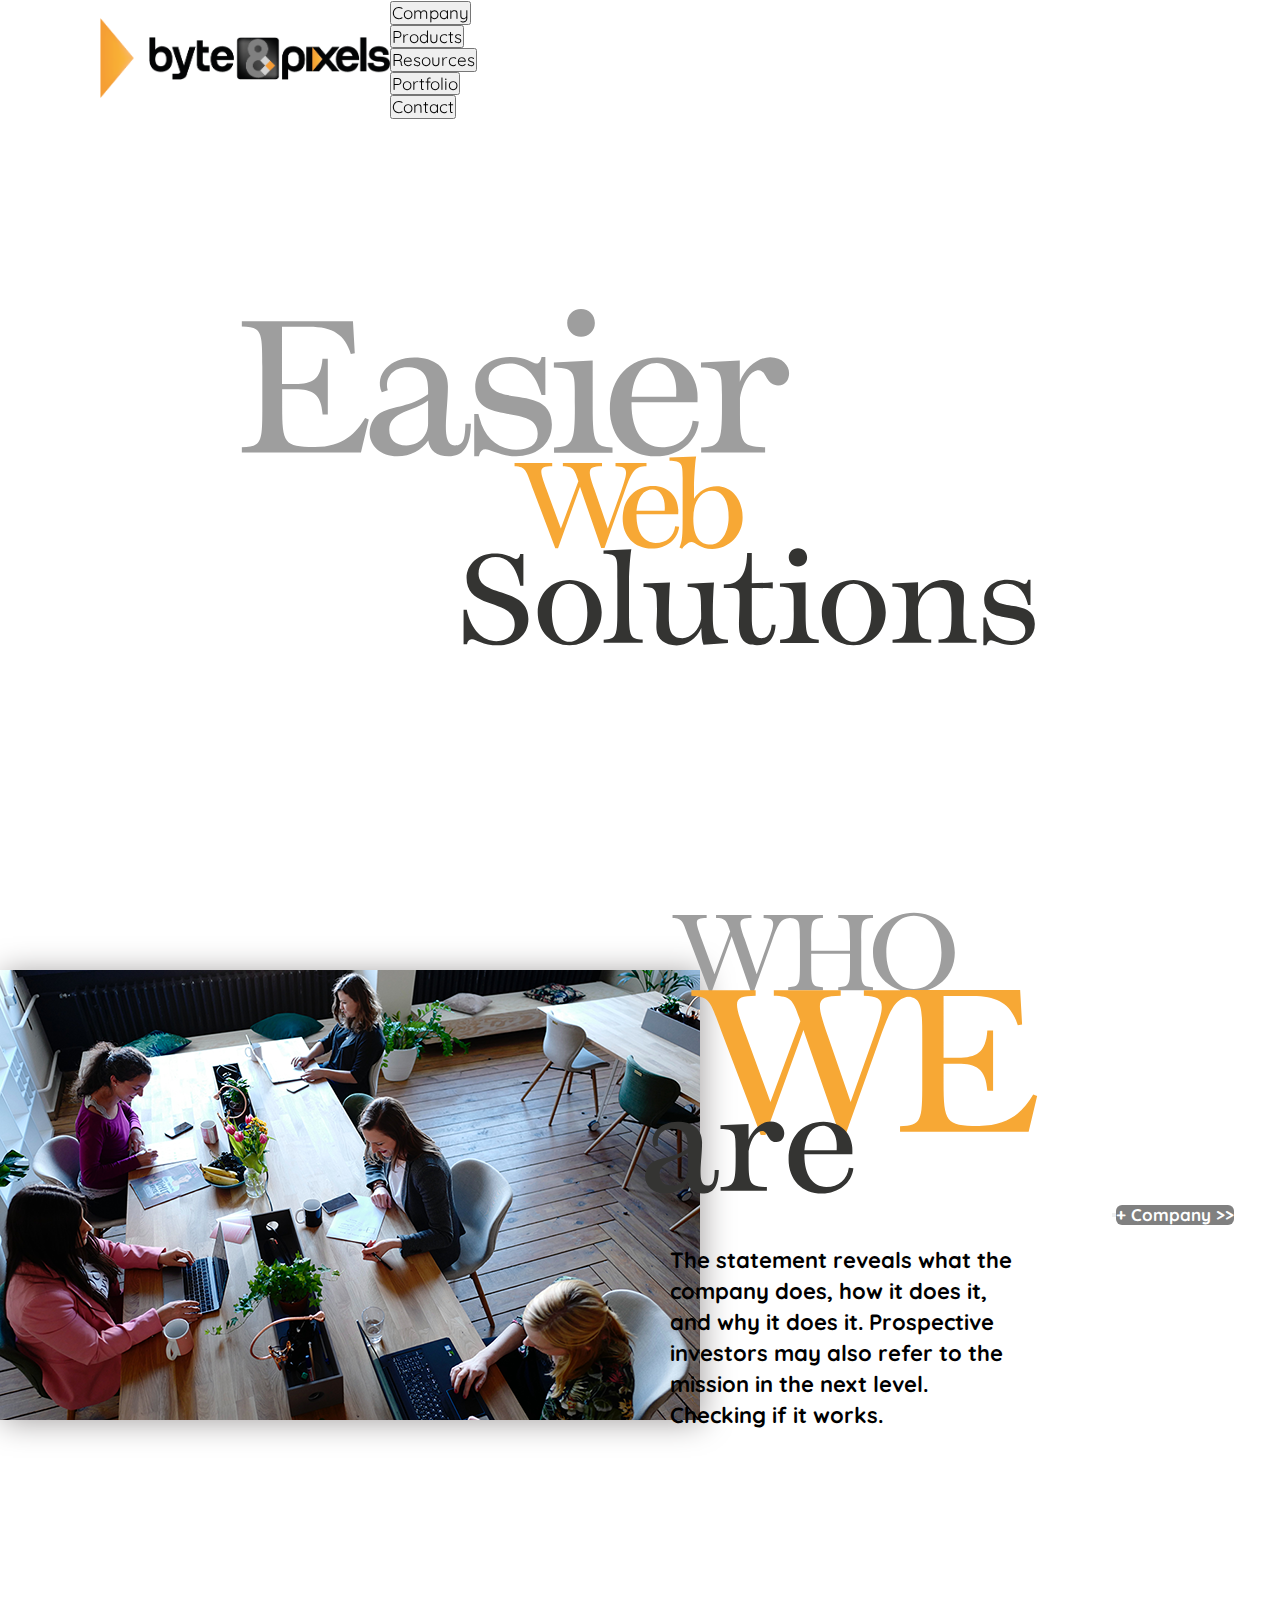
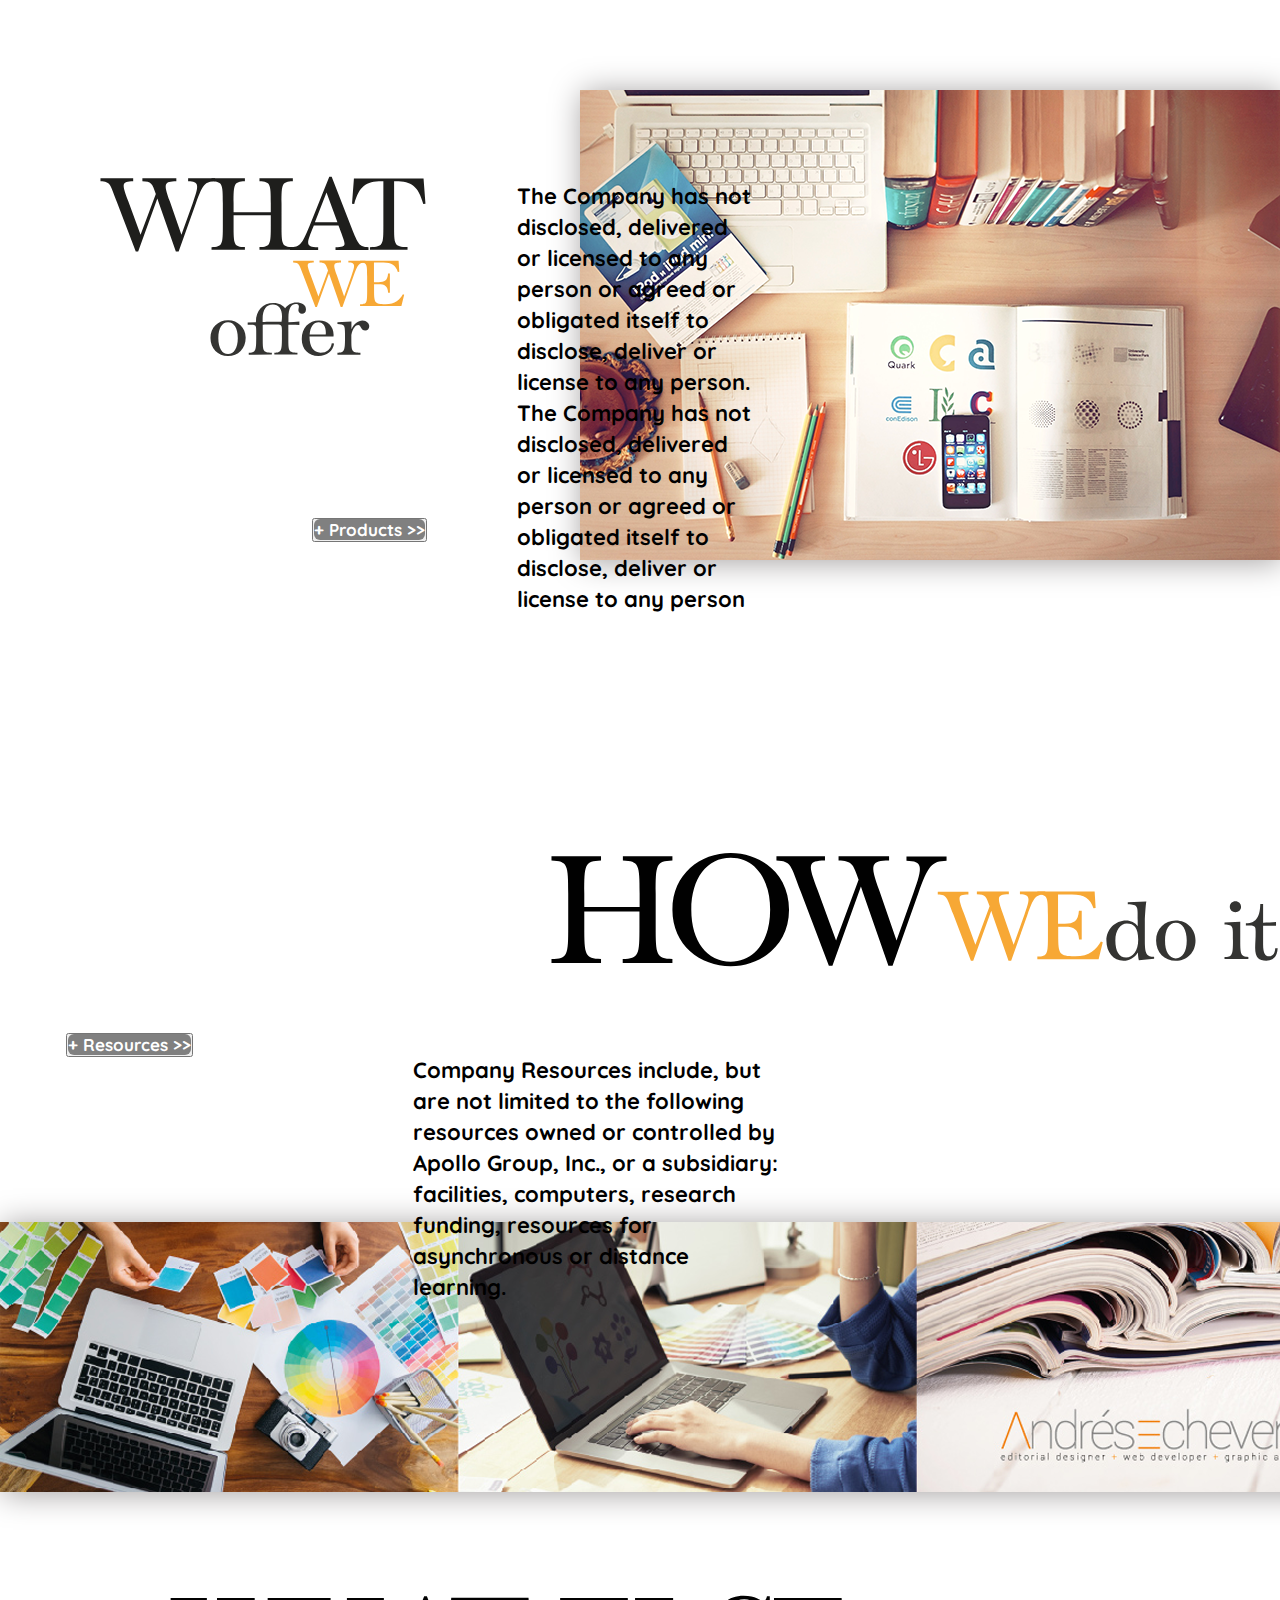
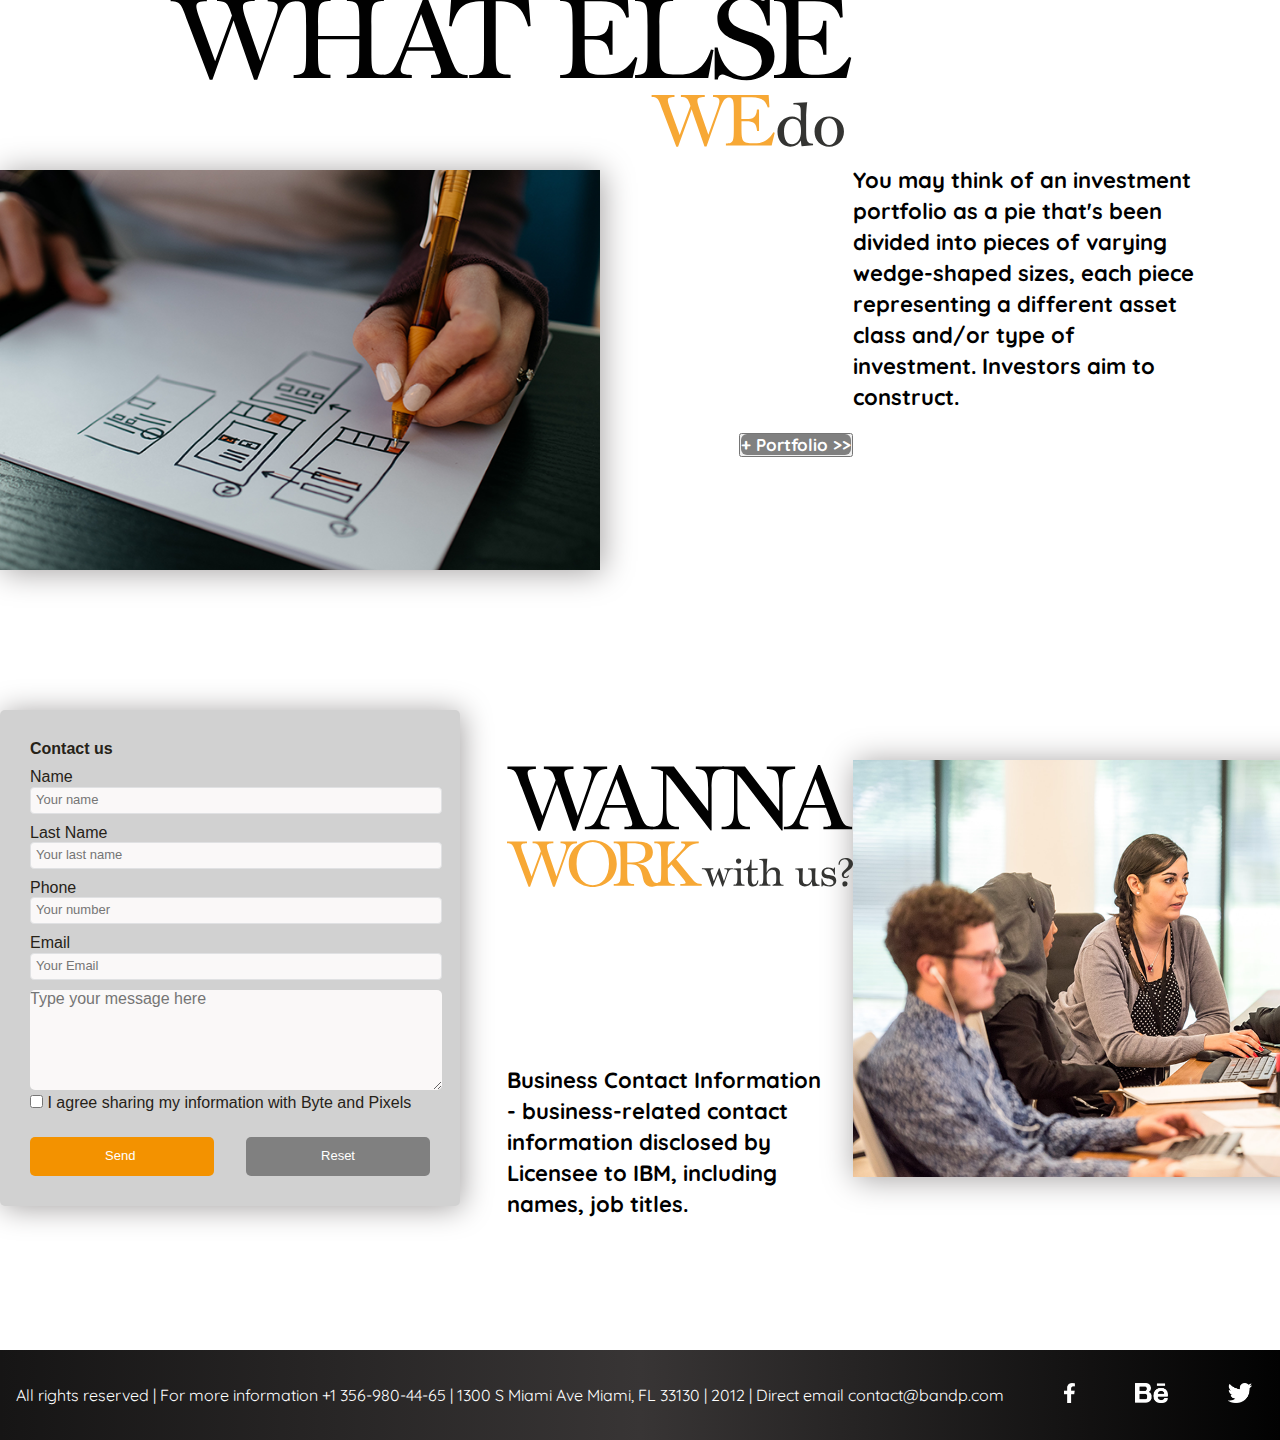
==== commit 609225ba: "Se finaliza contact form" ====
--- a/index.html
+++ b/index.html
@@ -137,12 +137,13 @@
                     <input class="controls-form" type="tel" name="phone" id="phone" placeholder="Your number">
                     <label for="email">Email</label>
                     <input class="controls-form" type="email" name="mail" id="mail" placeholder="Your Email">
-                    <textarea name="messages" placeholder="Type your message here"></textarea>
+                    <textarea name="messages" id="" cols="54" placeholder="Type your message here"></textarea>
                     <input type="checkbox">
                     <label for=""> I agree sharing my information with Byte and Pixels</label>
                     <div class="button-design">
                         <input class=" form-buttons" type="submit " value="Send " id="form-butt">
-                        <input type="reset" value="Clear" id="form-butt">
+                        <input class=" form-buttons" type="reset" value="Reset" id="">
+                        <!-- <input class=" form-buttons" type="reset" value="Clear" id=""> -->
                     </div>
 
                 </section>
--- a/css/styles.css
+++ b/css/styles.css
@@ -1,509 +1,548 @@
-    /* GENERAL SETUPS*/
-    
-    * {
-        margin: 0;
-        padding: 0;
-        box-sizing: border-box;
-    }
-    
-    *,
-    *:before,
-    *:after {
-        box-sizing: inherit;
-    }
-    
-     :root {
-        --primary: #F39200;
-        --secondary: #808080;
-        --white: #ffffff;
-        --black: #000000;
-        --gray: #D1D1D1;
-    }
-    
-    html {
-        font-size: 62.5%;
-    }
-    
+/* GENERAL SETUPS*/
+
+* {
+    margin: 0;
+    padding: 0;
+    box-sizing: border-box;
+}
+
+*,
+*:before,
+*:after {
+    box-sizing: inherit;
+}
+
+ :root {
+    --primary: #F39200;
+    --secondary: #808080;
+    --white: #ffffff;
+    --black: #000000;
+    --gray: #D1D1D1;
+    --small: 1.3rem;
+    --med: 2.2rem;
+    --large: 3.1rem;
+    --bot: 1.7rem
+}
+
+html {
+    font-size: 62.5%;
+}
+
+body {
+    font-size: 16px;
+}
+
+h1 {
+    font-family: 'Quicksand', sans-serif;
+    font-size: var(--med);
+    line-height: var(--large);
+}
+
+h2 {
+    font-family: 'Antic Didone', serif;
+    font-size: var(--small)
+}
+
+p {
+    font-family: 'Quicksand', sans-serif;
+}
+
+a {
+    text-decoration: none;
+    color: rgb(40, 37, 37);
+}
+
+li {
+    list-style: none;
+}
+
+
+/* ---- BUTTONS ---- */
+
+.btn {
+    font-size: var(--bot);
+}
+
+.btn-light {
+    background-color: var(--white);
+}
+
+.btn-light_effect:hover {
+    font-weight: bold;
+    color: var(--white);
+    background-color: var(--primary);
+    border-radius: 0.7rem;
+    transition: 0.5s;
+    transform: scale(1.12);
+}
+
+.btn-light_effectLink {
+    background-color: var(--secondary);
+    border-radius: 0.6rem;
+    color: var(--white);
+    font-family: 'Quicksand', sans-serif;
+    font-weight: bold;
+}
+
+
+/* MAIN NAVEGATION */
+
+.nav--container {
+    position: fixed;
+    height: 9rem;
+    padding-top: 1.5rem;
+    padding-bottom: 0.2rem;
+    display: flex;
+    justify-content: space-around;
+    align-items: center;
+    font-family: 'Quicksand', sans-serif;
+    background-color: var(--white);
+}
+
+.nav--container a {
+    color: var(--secondary);
+}
+
+.navbar-position_list {
+    padding-right: 10rem;
+}
+
+.nav--links {
+    width: 90rem;
+    display: flex;
+    justify-content: space-around;
+}
+
+.nav--logo__size {
+    width: 29rem;
+    padding-left: 10rem;
+}
+
+.nav--social {
+    width: 25rem;
+    margin-right: 1rem;
+    display: flex;
+    justify-content: space-between;
+    transition: all 300ms;
+}
+
+.nav--social img {
+    height: 2rem;
+}
+
+.nav--social li {
+    padding-left: 6rem;
+}
+
+.nav--social__effect a img:hover {
+    transform: scale(1.2);
+    transition: 0.5s;
+}
+
+.navbar-toggler {
+    color: var(--white);
+    background: none;
+    border: none;
+    font-size: var(--med);
+}
+
+@media (max-width:768px) {
     body {
-        font-size: 16px;
-    }
-    
-    h1 {
-        font-family: 'Quicksand', sans-serif;
-        font-size: 2.2rem;
-        line-height: 3.3rem;
-    }
-    
-    h2 {
-        font-family: 'Antic Didone', serif;
-        font-size: 1rem
-    }
-    
-    p {
-        font-family: 'Quicksand', sans-serif;
-    }
-    
-    a {
-        text-decoration: none;
-        color: rgb(40, 37, 37);
-    }
-    
-    li {
-        list-style: none;
-    }
-    /* ---- BUTTONS ---- */
-    /*     
-    .prueba {
-        width: 190.45rem;
-        background-color: rgb(186, 183, 183);
-    } */
-    
-    .btn {
-        font-size: 1.7rem;
-    }
-    
-    .btn-light {
-        background-color: var(--white);
-    }
-    
-    .btn-light_effect:hover {
-        font-weight: bold;
-        color: var(--white);
-        background-color: var(--primary);
-        border-radius: 0.7rem;
-        transition: 0.5s;
-        transform: scale(1.12);
-    }
-    
-    .btn-light_effectLink {
-        background-color: var(--secondary);
-        border-radius: 0.6rem;
-        color: var(--white);
-        font-family: 'Quicksand', sans-serif;
-        font-weight: bold;
-    }
-    /* MAIN NAVEGATION */
-    
+        background-color: gainsboro;
+    }
+    .navbar {
+        background-color: rgb(130, 41, 41);
+        height: 8rem;
+    }
+    .navbar ul {
+        background-color: #fff;
+        margin-top: 0;
+    }
+    .nav--logo__size {
+        width: 26rem;
+        padding: 0 0 0 1rem;
+    }
     .nav--container {
-        position: fixed;
-        height: 9rem;
-        padding-top: 1.5rem;
-        padding-bottom: 0.2rem;
-        display: flex;
-        justify-content: space-around;
-        align-items: center;
-        font-family: 'Quicksand', sans-serif;
-        background-color: var(--white);
-    }
-    
-    .nav--container a {
-        color: var(--secondary);
-    }
-    
-    .navbar-position_list {
-        padding-right: 10rem;
-    }
-    
-    .nav--links {
-        width: 90rem;
-        display: flex;
-        justify-content: space-around;
-    }
-    
-    .nav--logo__size {
-        width: 29rem;
-        padding-left: 10rem;
-    }
-    
-    .nav--social {
-        width: 25rem;
-        margin-right: 1rem;
-        display: flex;
-        justify-content: space-between;
-        transition: all 300ms;
-    }
-    
-    .nav--social img {
-        height: 2rem;
-    }
-    
-    .nav--social li {
-        padding-left: 6rem;
-    }
-    
-    .nav--social__effect a img:hover {
-        transform: scale(1.2);
-        transition: 0.5s;
-    }
-    
-    .navbar-toggler {
-        color: var(--white);
-        background: none;
-        border: none;
-        font-size: 2rem;
-    }
-    
-    @media (max-width:768px) {
-        body {
-            background-color: gainsboro;
-        }
-        .navbar {
-            background-color: rgb(130, 41, 41);
-            height: 8rem;
-        }
-        .navbar ul {
-            background-color: #fff;
-            margin-top: 0;
-        }
-        .nav--logo__size {
-            width: 26rem;
-            padding: 0 0 0 1rem;
-        }
-        .nav--container {
-            padding-left: 0;
-        }
-    }
-    /* ---- COMPLETE GRID INDEX ---- */
-    
+        padding-left: 0;
+    }
+}
+
+
+/* ---- COMPLETE GRID INDEX ---- */
+
+.grid-container-index {
+    background-color: var(--white);
+    display: grid;
+    grid-template-columns: repeat(6, 1fr);
+    grid-template-rows: 9rem 60rem 9rem 34rem 34rem 9rem 38rem 30rem 9rem 24rem 24rem 20rem 9rem 28rem 40rem 9rem 30rem 28rem 11rem;
+    grid-template-areas: "topNav topNav topNav topNav topNav topNav""intro intro intro intro intro intro" "ab-inside ab-inside ab-inside ab-inside ab-inside ab-inside" "abPhoto abPhoto abPhoto abTitle abTitle abTitle" "abPhoto abPhoto abPhoto abText abText abLink" "prod-inside prod-inside prod-inside prod-inside prod-inside prod-inside""prodTitle prodTitle prodText prodText prodPhoto prodPhoto" "prodLink prodLink prodText prodText prodPhoto prodPhoto" "res-inside res-inside res-inside res-inside res-inside res-inside""resTitle resTitle resTitle resTitle resTitle resTitle" "resLink resText resText resText resText resText" "resPhoto resPhoto resPhoto resPhoto resPhoto resPhoto" "port-inside port-inside port-inside port-inside port-inside port-inside""portTitle portTitle portTitle portTitle portText portText" "portPhoto portPhoto portPhoto portLink portText portText" "cont-inside cont-inside cont-inside cont-inside cont-inside cont-inside" "cont-space cont-space contTitle contTitle contPhoto contPhoto" "cont-space cont-space contText contText contPhoto contPhoto" "footer footer footer footer footer footer"
+}
+
+
+/* ---- 1. SECTION INTRO INDEX ---- */
+
+.topNav {
+    grid-area: topNav;
+    max-width: 100%;
+    height: 8rem;
+}
+
+.intro {
+    grid-area: intro;
+    display: flex;
+    justify-content: center;
+    align-items: center;
+}
+
+.intro img {
+    width: 80rem;
+    margin-top: 20rem;
+}
+
+
+/* ---- 2. SECTION ABOUT US INDEX---- */
+
+.ab-inside {
+    grid-area: ab-inside;
+    max-width: 100%;
+}
+
+.abPhoto {
+    grid-area: abPhoto;
+}
+
+.abPhoto {
+    padding-top: 13rem;
+    max-width: 80rem;
+    margin-top: 6rem;
+}
+
+.abPhoto img {
+    box-shadow: 2px 2px 30px #a3a0a0;
+}
+
+.abTitle {
+    grid-area: abTitle;
+    margin-top: 6rem;
+    padding-top: 6rem;
+    max-width: 40rem;
+}
+
+.abText {
+    grid-area: abText;
+    padding: 6rem 5rem 0 3rem;
+    font-size: var(--small);
+    margin-top: 5rem;
+}
+
+.abLink {
+    grid-area: abLink;
+    display: flex;
+    justify-content: center;
+    align-items: center;
+    padding-bottom: 15rem;
+}
+
+
+/* ---- 3. SECTION PRODUCT INDEX---- */
+
+.prod-inside {
+    grid-area: prod-inside;
+    max-width: 100%;
+}
+
+.prodPhoto {
+    grid-area: prodPhoto;
+    display: flex;
+    justify-content: flex-end;
+    align-items: center;
+    margin-top: 7rem;
+}
+
+.prodPhoto img {
+    box-shadow: 2px 2px 30px #a3a0a0;
+}
+
+.prodTitle {
+    grid-area: prodTitle;
+    display: flex;
+    justify-content: start;
+    align-items: center;
+    padding-top: 24rem;
+    padding-left: 10rem;
+}
+
+.prodText {
+    grid-area: prodText;
+    padding: 20rem 10rem 0 9rem;
+    font-size: var(--small);
+    display: flex;
+    justify-content: flex-end;
+    align-items: end;
+}
+
+.prodLink {
+    grid-area: prodLink;
+    display: flex;
+    justify-content: flex-end;
+    align-items: center;
+    padding-top: 3rem;
+    margin-top: 7rem;
+}
+
+
+/* ---- 4. SECTION RESOURCES INDEX---- */
+
+.res-inside {
+    grid-area: res-inside;
+    max-width: 100%;
+}
+
+.resPhoto {
+    grid-area: resPhoto;
+    padding-top: 2.2rem;
+}
+
+.resPhoto img {
+    box-shadow: 2px 2px 30px #a3a0a0;
+}
+
+.resTitle {
+    grid-area: resTitle;
+    position: relative;
+    max-width: 80rem;
+    margin-top: 4rem;
+    padding-top: 7.5rem;
+    padding-left: 55rem;
+}
+
+.resText {
+    grid-area: resText;
+    font-size: var(--small);
+    padding: 2rem 50rem 0 20rem;
+    margin-top: 6rem;
+}
+
+.resLink {
+    grid-area: resLink;
+    display: flex;
+    justify-content: flex-end;
+    align-items: center;
+    padding-right: 2rem;
+    padding-bottom: 7rem;
+}
+
+
+/* ---- 5. SECTION PORTFOLIO INDEX---- */
+
+.port-inside {
+    grid-area: port-inside;
+    max-width: 100%;
+}
+
+.portPhoto {
+    grid-area: portPhoto;
+    display: flex;
+}
+
+.portPhoto img {
+    box-shadow: 2px 2px 30px #a3a0a0;
+}
+
+.portTitle {
+    grid-area: portTitle;
+    display: flex;
+    justify-content: flex-end;
+    align-items: end;
+    max-width: 80rem;
+    padding: 6rem 0 0 17rem;
+}
+
+.portText {
+    grid-area: portText;
+    font-size: var(--small);
+    padding: 26rem 8rem 0 0;
+}
+
+.portLink {
+    grid-area: portLink;
+    display: flex;
+    justify-content: flex-end;
+    align-items: center;
+    padding-top: 15rem;
+}
+
+
+/* ---- 6. SECTION CONTACT INDEX---- */
+
+.cont-inside {
+    grid-area: cont-inside;
+    max-width: 100%;
+}
+
+.contPhoto {
+    grid-area: contPhoto;
+}
+
+.contPhoto img {
+    width: 60rem;
+    margin-top: 10rem;
+    box-shadow: 2px 2px 30px #a3a0a0;
+}
+
+.contTitle {
+    grid-area: contTitle;
+    padding-top: 10.5rem;
+    padding-left: 8rem;
+    max-width: 50rem;
+}
+
+.contText {
+    grid-area: contText;
+    font-size: var(--small);
+    padding: 9rem 3rem 0 8rem;
+}
+
+.cont-space {
+    grid-area: cont-space;
+    background-color: var(--white);
+    border-radius: 2rem;
+}
+
+
+/* -----CONTACT FORM ------*/
+
+.contact-form {
+    width: 40rem;
+    background-color: var(--gray);
+    padding: 3rem;
+    margin: auto;
+    margin-top: 5rem;
+    border-radius: 0.5rem;
+    font-family: Arial, Helvetica, sans-serif;
+    color: rgb(38, 34, 24);
+    box-shadow: 0.2rem 0.2rem 3rem #a3a0a0;
+}
+
+.contact-form h4 {
+    font-size: 22pxvar(var(--med));
+    margin-bottom: 1rem;
+}
+
+.controls-form {
+    width: 100%;
+    background-color: rgb(250, 248, 248);
+    padding: 0.5rem;
+    border-radius: 0.4rem;
+    margin-bottom: 1rem;
+    border: 0.1rem solid #e0e1e3;
+    font-family: Arial, Helvetica, sans-serif;
+    font-size: var(--small);
+    color: #e0e1e3;
+}
+
+.form-buttons {
+    width: 40%;
+    background-color: var(--secondary);
+    border: none;
+    padding: 1.2rem;
+    margin-top: 0.5rem;
+    text-align: center;
+    color: white;
+    font-size: var(--small);
+    border-radius: 0.5rem;
+}
+
+textarea {
+    min-height: 10rem;
+    max-height: 20rem;
+    max-width: 103%;
+    border: none;
+    border-radius: 0.5rem;
+    background-color: rgb(250, 248, 248);
+    ;
+}
+
+.button-design {
+    display: flex;
+    justify-content: space-between;
+    margin-top: 2rem;
+}
+
+#form-butt {
+    background-color: var(--primary);
+    border: none;
+    color: white;
+}
+
+#form-butt:hover {
+    cursor: pointer;
+}
+
+@media (max-width: 580px) {
+    form {
+        width: 100%;
+    }
+}
+
+
+/* ---- FOOTER ---- */
+
+footer {
+    grid-area: footer;
+    height: 9rem;
+    background-image: linear-gradient(to left, rgb(2, 2, 2), rgb(56, 53, 53), rgb(22, 21, 21));
+    color: var(--white);
+    display: flex;
+    justify-content: center;
+    align-items: center;
+    position: sticky;
+}
+
+
+/* ----  MEDIA QUERIES ---- */
+
+
+/*  481 to 575 */
+
+@media screen and (max-width:575px) {
     .grid-container-index {
         background-color: var(--white);
         display: grid;
-        grid-template-columns: repeat(6, 1fr);
-        grid-template-rows: 9rem 60rem 9rem 34rem 34rem 9rem 38rem 30rem 9rem 24rem 24rem 20rem 9rem 28rem 40rem 9rem 30rem 28rem 11rem;
-        grid-template-areas: "topNav topNav topNav topNav topNav topNav""intro intro intro intro intro intro" "ab-inside ab-inside ab-inside ab-inside ab-inside ab-inside" "abPhoto abPhoto abPhoto abTitle abTitle abTitle" "abPhoto abPhoto abPhoto abText abText abLink" "prod-inside prod-inside prod-inside prod-inside prod-inside prod-inside""prodTitle prodTitle prodText prodText prodPhoto prodPhoto" "prodLink prodLink prodText prodText prodPhoto prodPhoto" "res-inside res-inside res-inside res-inside res-inside res-inside""resTitle resTitle resTitle resTitle resTitle resTitle" "resLink resText resText resText resText resText" "resPhoto resPhoto resPhoto resPhoto resPhoto resPhoto" "port-inside port-inside port-inside port-inside port-inside port-inside""portTitle portTitle portTitle portTitle portText portText" "portPhoto portPhoto portPhoto portLink portText portText" "cont-inside cont-inside cont-inside cont-inside cont-inside cont-inside" "cont-space cont-space contTitle contTitle contPhoto contPhoto" "cont-space cont-space contText contText contPhoto contPhoto" "footer footer footer footer footer footer"
-    }
-    /* ---- 1. SECTION INTRO INDEX ---- */
-    
-    .topNav {
-        grid-area: topNav;
-        max-width: 100%;
-        height: 8rem;
-    }
-    
+        grid-template-columns: repeat(1fr);
+        grid-template-rows: repeat(22, 15rem);
+        grid-template-areas: "topNav" "intro" "aboutTitle" "aboutPic" "aboutText" "aboutLink" "prodTitle" "prodPhoto" "prodText" "prodLink" "resTitle" "resPhoto""resText" "resLink" "portTitle" "portPhoto" "portText" "portLink" "contTitle" "contPhoto" "contText" "footer"
+    }
     .intro {
-        grid-area: intro;
+        width: 30rem;
         display: flex;
         justify-content: center;
         align-items: center;
-    }
-    
-    .intro img {
-        width: 80rem;
-        margin-top: 20rem;
-    }
-    /* ---- 2. SECTION ABOUT US INDEX---- */
-    
-    .ab-inside {
-        grid-area: ab-inside;
-        max-width: 100%;
-    }
-    
-    .abPhoto {
-        grid-area: abPhoto;
-    }
-    
-    .abPhoto {
-        padding-top: 13rem;
-        max-width: 80rem;
-        margin-top: 6rem;
-    }
-    
-    .abPhoto img {
-        box-shadow: 2px 2px 30px #a3a0a0;
-    }
-    
-    .abTitle {
-        grid-area: abTitle;
-        margin-top: 6rem;
-        padding-top: 6rem;
-        max-width: 40rem;
-    }
-    
-    .abText {
-        grid-area: abText;
-        padding: 6rem 5rem 0 3rem;
-        font-size: 1.6rem;
-        margin-top: 5rem;
-    }
-    
-    .abLink {
-        grid-area: abLink;
-        display: flex;
-        justify-content: center;
-        align-items: center;
-        padding-bottom: 15rem;
-    }
-    /* ---- 3. SECTION PRODUCT INDEX---- */
-    
-    .prod-inside {
-        grid-area: prod-inside;
-        max-width: 100%;
-    }
-    
-    .prodPhoto {
-        grid-area: prodPhoto;
-        display: flex;
-        justify-content: flex-end;
-        align-items: center;
-        margin-top: 7rem;
-    }
-    
-    .prodPhoto img {
-        box-shadow: 2px 2px 30px #a3a0a0;
-    }
-    
-    .prodTitle {
-        grid-area: prodTitle;
-        display: flex;
-        justify-content: start;
-        align-items: center;
-        padding-top: 24rem;
-        padding-left: 10rem;
-    }
-    
-    .prodText {
-        grid-area: prodText;
-        padding: 20rem 10rem 0 9rem;
-        font-size: 1.6rem;
-        display: flex;
-        justify-content: flex-end;
-        align-items: end;
-    }
-    
-    .prodLink {
-        grid-area: prodLink;
-        display: flex;
-        justify-content: flex-end;
-        align-items: center;
-        padding-top: 3rem;
-        margin-top: 7rem;
-    }
-    /* ---- 4. SECTION RESOURCES INDEX---- */
-    
-    .res-inside {
-        grid-area: res-inside;
-        max-width: 100%;
-    }
-    
-    .resPhoto {
-        grid-area: resPhoto;
-        padding-top: 2.2rem;
-    }
-    
-    .resPhoto img {
-        box-shadow: 2px 2px 30px #a3a0a0;
-    }
-    
-    .resTitle {
-        grid-area: resTitle;
         position: relative;
-        max-width: 80rem;
-        margin-top: 4rem;
-        padding-top: 7.5rem;
-        padding-left: 55rem;
-    }
-    
-    .resText {
-        grid-area: resText;
-        font-size: 1.6rem;
-        padding: 2rem 50rem 0 20rem;
-        margin-top: 6rem;
-    }
-    
-    .resLink {
-        grid-area: resLink;
-        display: flex;
-        justify-content: flex-end;
-        align-items: center;
-        padding-right: 2rem;
-        padding-bottom: 7rem;
-    }
-    /* ---- 5. SECTION PORTFOLIO INDEX---- */
-    
-    .port-inside {
-        grid-area: port-inside;
-        max-width: 100%;
-    }
-    
-    .portPhoto {
-        grid-area: portPhoto;
-        display: flex;
-    }
-    
-    .portPhoto img {
-        box-shadow: 2px 2px 30px #a3a0a0;
-    }
-    
-    .portTitle {
-        grid-area: portTitle;
-        display: flex;
-        justify-content: flex-end;
-        align-items: end;
-        max-width: 80rem;
-        padding: 6rem 0 0 17rem;
-    }
-    
-    .portText {
-        grid-area: portText;
-        font-size: 1.6rem;
-        padding: 26rem 8rem 0 0;
-    }
-    
-    .portLink {
-        grid-area: portLink;
-        display: flex;
-        justify-content: flex-end;
-        align-items: center;
-        padding-top: 15rem;
-    }
-    /* ---- 6. SECTION CONTACT INDEX---- */
-    
-    .cont-inside {
-        grid-area: cont-inside;
-        max-width: 100%;
-    }
-    
-    .contPhoto {
-        grid-area: contPhoto;
-    }
-    
-    .contPhoto img {
-        width: 60rem;
-        margin-top: 10rem;
-        box-shadow: 2px 2px 30px #a3a0a0;
-    }
-    
-    .contTitle {
-        grid-area: contTitle;
-        padding-top: 10.5rem;
-        padding-left: 8rem;
-        max-width: 50rem;
-    }
-    
-    .contText {
-        grid-area: contText;
-        font-size: 1.6rem;
-        padding: 9rem 3rem 0 8rem;
-    }
-    
-    .cont-space {
-        grid-area: cont-space;
-        background-color: var(--white);
-        border-radius: 2rem;
-    }
-    /* -----CONTACT FORM ------*/
-    
-    .contact-form {
-        width: 45rem;
-        background-color: var(--gray);
-        padding: 30px;
-        margin: auto;
-        margin-top: 5rem;
-        border-radius: 5px;
-        font-family: Arial, Helvetica, sans-serif;
-        color: rgb(38, 34, 24);
-        box-shadow: 2px 2px 30px #a3a0a0;
-    }
-    
-    .contact-form h4 {
-        font-size: 22px;
-        margin-bottom: 1rem;
-    }
-    
-    .controls-form {
-        width: 100%;
-        background-color: rgb(250, 248, 248);
-        padding: 0.5rem;
-        border-radius: 4px;
-        margin-bottom: 1rem;
-        border: 1px solid #e0e1e3;
-        font-family: Arial, Helvetica, sans-serif;
-        font-size: 1.5rem;
-        color: #e0e1e3;
-    }
-    
-    .form-buttons {
-        width: 40%;
-        background-color: #111111;
-        border: none;
-        padding: 12px;
-        margin-top: 5px;
-        text-align: center;
-        color: white;
-        font-size: 16PX;
-        border-radius: 5px;
-    }
-    
-    textarea {
-        min-height: 100px;
-        max-height: 200px;
-        max-width: 100%;
-    }
-    
-    .button-design {
-        display: flex;
-        justify-content: space-between;
-        margin-top: 15px;
-    }
-    
-    #form-butt {
-        background-color: rgb(221, 128, 28);
-        border: none;
-        color: white;
-    }
-    
-    #form-butt:hover {
-        cursor: pointer;
-    }
-    
-    @media (max-width: 580px) {
-        form {
-            width: 100%;
-        }
-    }
-    /* ---- FOOTER ---- */
-    
-    footer {
-        grid-area: footer;
-        height: 9rem;
-        background-image: linear-gradient(to left, rgb(2, 2, 2), rgb(56, 53, 53), rgb(22, 21, 21));
-        color: var(--white);
-        display: flex;
-        justify-content: center;
-        align-items: center;
-        position: sticky;
-    }
-    /* ----  MEDIA QUERIES ---- */
-    /*  481 to 575 */
-    
-    @media screen and (max-width:575px) {
-        .grid-container-index {
-            background-color: var(--white);
-            display: grid;
-            grid-template-columns: repeat(1fr);
-            grid-template-rows: repeat(22, 15rem);
-            grid-template-areas: "topNav" "intro" "aboutTitle" "aboutPic" "aboutText" "aboutLink" "prodTitle" "prodPhoto" "prodText" "prodLink" "resTitle" "resPhoto""resText" "resLink" "portTitle" "portPhoto" "portText" "portLink" "contTitle" "contPhoto" "contText" "footer"
-        }
-        .intro {
-            width: 30rem;
-            display: flex;
-            justify-content: center;
-            align-items: center;
-            position: relative;
-        }
-    }
-    /*  576 to 768 */
-    
-    @media screen and (max-width:768px) {}
-    /*  769 to 992 */
-    
-    @media screen and (max-width:992px) {}
-    /*  993 to 1200 */
-    
-    @media screen and (max-width:1200px) {}
-    /*  1201 to 1400 */
-    
-    @media screen and (max-width:1400px) {}
-    /*  1401 ahead */
-    
-    @media screen and (max-width:1920px) {}+    }
+}
+
+
+/*  576 to 768 */
+
+@media screen and (max-width:768px) {}
+
+
+/*  769 to 992 */
+
+@media screen and (max-width:992px) {}
+
+
+/*  993 to 1200 */
+
+@media screen and (max-width:1200px) {}
+
+
+/*  1201 to 1400 */
+
+@media screen and (max-width:1400px) {}
+
+
+/*  1401 ahead */
+
+@media screen and (max-width:1920px) {}--- a/css/styles.css
+++ b/css/styles.css
@@ -1,509 +1,548 @@
-    /* GENERAL SETUPS*/
-    
-    * {
-        margin: 0;
-        padding: 0;
-        box-sizing: border-box;
-    }
-    
-    *,
-    *:before,
-    *:after {
-        box-sizing: inherit;
-    }
-    
-     :root {
-        --primary: #F39200;
-        --secondary: #808080;
-        --white: #ffffff;
-        --black: #000000;
-        --gray: #D1D1D1;
-    }
-    
-    html {
-        font-size: 62.5%;
-    }
-    
+/* GENERAL SETUPS*/
+
+* {
+    margin: 0;
+    padding: 0;
+    box-sizing: border-box;
+}
+
+*,
+*:before,
+*:after {
+    box-sizing: inherit;
+}
+
+ :root {
+    --primary: #F39200;
+    --secondary: #808080;
+    --white: #ffffff;
+    --black: #000000;
+    --gray: #D1D1D1;
+    --small: 1.3rem;
+    --med: 2.2rem;
+    --large: 3.1rem;
+    --bot: 1.7rem
+}
+
+html {
+    font-size: 62.5%;
+}
+
+body {
+    font-size: 16px;
+}
+
+h1 {
+    font-family: 'Quicksand', sans-serif;
+    font-size: var(--med);
+    line-height: var(--large);
+}
+
+h2 {
+    font-family: 'Antic Didone', serif;
+    font-size: var(--small)
+}
+
+p {
+    font-family: 'Quicksand', sans-serif;
+}
+
+a {
+    text-decoration: none;
+    color: rgb(40, 37, 37);
+}
+
+li {
+    list-style: none;
+}
+
+
+/* ---- BUTTONS ---- */
+
+.btn {
+    font-size: var(--bot);
+}
+
+.btn-light {
+    background-color: var(--white);
+}
+
+.btn-light_effect:hover {
+    font-weight: bold;
+    color: var(--white);
+    background-color: var(--primary);
+    border-radius: 0.7rem;
+    transition: 0.5s;
+    transform: scale(1.12);
+}
+
+.btn-light_effectLink {
+    background-color: var(--secondary);
+    border-radius: 0.6rem;
+    color: var(--white);
+    font-family: 'Quicksand', sans-serif;
+    font-weight: bold;
+}
+
+
+/* MAIN NAVEGATION */
+
+.nav--container {
+    position: fixed;
+    height: 9rem;
+    padding-top: 1.5rem;
+    padding-bottom: 0.2rem;
+    display: flex;
+    justify-content: space-around;
+    align-items: center;
+    font-family: 'Quicksand', sans-serif;
+    background-color: var(--white);
+}
+
+.nav--container a {
+    color: var(--secondary);
+}
+
+.navbar-position_list {
+    padding-right: 10rem;
+}
+
+.nav--links {
+    width: 90rem;
+    display: flex;
+    justify-content: space-around;
+}
+
+.nav--logo__size {
+    width: 29rem;
+    padding-left: 10rem;
+}
+
+.nav--social {
+    width: 25rem;
+    margin-right: 1rem;
+    display: flex;
+    justify-content: space-between;
+    transition: all 300ms;
+}
+
+.nav--social img {
+    height: 2rem;
+}
+
+.nav--social li {
+    padding-left: 6rem;
+}
+
+.nav--social__effect a img:hover {
+    transform: scale(1.2);
+    transition: 0.5s;
+}
+
+.navbar-toggler {
+    color: var(--white);
+    background: none;
+    border: none;
+    font-size: var(--med);
+}
+
+@media (max-width:768px) {
     body {
-        font-size: 16px;
-    }
-    
-    h1 {
-        font-family: 'Quicksand', sans-serif;
-        font-size: 2.2rem;
-        line-height: 3.3rem;
-    }
-    
-    h2 {
-        font-family: 'Antic Didone', serif;
-        font-size: 1rem
-    }
-    
-    p {
-        font-family: 'Quicksand', sans-serif;
-    }
-    
-    a {
-        text-decoration: none;
-        color: rgb(40, 37, 37);
-    }
-    
-    li {
-        list-style: none;
-    }
-    /* ---- BUTTONS ---- */
-    /*     
-    .prueba {
-        width: 190.45rem;
-        background-color: rgb(186, 183, 183);
-    } */
-    
-    .btn {
-        font-size: 1.7rem;
-    }
-    
-    .btn-light {
-        background-color: var(--white);
-    }
-    
-    .btn-light_effect:hover {
-        font-weight: bold;
-        color: var(--white);
-        background-color: var(--primary);
-        border-radius: 0.7rem;
-        transition: 0.5s;
-        transform: scale(1.12);
-    }
-    
-    .btn-light_effectLink {
-        background-color: var(--secondary);
-        border-radius: 0.6rem;
-        color: var(--white);
-        font-family: 'Quicksand', sans-serif;
-        font-weight: bold;
-    }
-    /* MAIN NAVEGATION */
-    
+        background-color: gainsboro;
+    }
+    .navbar {
+        background-color: rgb(130, 41, 41);
+        height: 8rem;
+    }
+    .navbar ul {
+        background-color: #fff;
+        margin-top: 0;
+    }
+    .nav--logo__size {
+        width: 26rem;
+        padding: 0 0 0 1rem;
+    }
     .nav--container {
-        position: fixed;
-        height: 9rem;
-        padding-top: 1.5rem;
-        padding-bottom: 0.2rem;
-        display: flex;
-        justify-content: space-around;
-        align-items: center;
-        font-family: 'Quicksand', sans-serif;
-        background-color: var(--white);
-    }
-    
-    .nav--container a {
-        color: var(--secondary);
-    }
-    
-    .navbar-position_list {
-        padding-right: 10rem;
-    }
-    
-    .nav--links {
-        width: 90rem;
-        display: flex;
-        justify-content: space-around;
-    }
-    
-    .nav--logo__size {
-        width: 29rem;
-        padding-left: 10rem;
-    }
-    
-    .nav--social {
-        width: 25rem;
-        margin-right: 1rem;
-        display: flex;
-        justify-content: space-between;
-        transition: all 300ms;
-    }
-    
-    .nav--social img {
-        height: 2rem;
-    }
-    
-    .nav--social li {
-        padding-left: 6rem;
-    }
-    
-    .nav--social__effect a img:hover {
-        transform: scale(1.2);
-        transition: 0.5s;
-    }
-    
-    .navbar-toggler {
-        color: var(--white);
-        background: none;
-        border: none;
-        font-size: 2rem;
-    }
-    
-    @media (max-width:768px) {
-        body {
-            background-color: gainsboro;
-        }
-        .navbar {
-            background-color: rgb(130, 41, 41);
-            height: 8rem;
-        }
-        .navbar ul {
-            background-color: #fff;
-            margin-top: 0;
-        }
-        .nav--logo__size {
-            width: 26rem;
-            padding: 0 0 0 1rem;
-        }
-        .nav--container {
-            padding-left: 0;
-        }
-    }
-    /* ---- COMPLETE GRID INDEX ---- */
-    
+        padding-left: 0;
+    }
+}
+
+
+/* ---- COMPLETE GRID INDEX ---- */
+
+.grid-container-index {
+    background-color: var(--white);
+    display: grid;
+    grid-template-columns: repeat(6, 1fr);
+    grid-template-rows: 9rem 60rem 9rem 34rem 34rem 9rem 38rem 30rem 9rem 24rem 24rem 20rem 9rem 28rem 40rem 9rem 30rem 28rem 11rem;
+    grid-template-areas: "topNav topNav topNav topNav topNav topNav""intro intro intro intro intro intro" "ab-inside ab-inside ab-inside ab-inside ab-inside ab-inside" "abPhoto abPhoto abPhoto abTitle abTitle abTitle" "abPhoto abPhoto abPhoto abText abText abLink" "prod-inside prod-inside prod-inside prod-inside prod-inside prod-inside""prodTitle prodTitle prodText prodText prodPhoto prodPhoto" "prodLink prodLink prodText prodText prodPhoto prodPhoto" "res-inside res-inside res-inside res-inside res-inside res-inside""resTitle resTitle resTitle resTitle resTitle resTitle" "resLink resText resText resText resText resText" "resPhoto resPhoto resPhoto resPhoto resPhoto resPhoto" "port-inside port-inside port-inside port-inside port-inside port-inside""portTitle portTitle portTitle portTitle portText portText" "portPhoto portPhoto portPhoto portLink portText portText" "cont-inside cont-inside cont-inside cont-inside cont-inside cont-inside" "cont-space cont-space contTitle contTitle contPhoto contPhoto" "cont-space cont-space contText contText contPhoto contPhoto" "footer footer footer footer footer footer"
+}
+
+
+/* ---- 1. SECTION INTRO INDEX ---- */
+
+.topNav {
+    grid-area: topNav;
+    max-width: 100%;
+    height: 8rem;
+}
+
+.intro {
+    grid-area: intro;
+    display: flex;
+    justify-content: center;
+    align-items: center;
+}
+
+.intro img {
+    width: 80rem;
+    margin-top: 20rem;
+}
+
+
+/* ---- 2. SECTION ABOUT US INDEX---- */
+
+.ab-inside {
+    grid-area: ab-inside;
+    max-width: 100%;
+}
+
+.abPhoto {
+    grid-area: abPhoto;
+}
+
+.abPhoto {
+    padding-top: 13rem;
+    max-width: 80rem;
+    margin-top: 6rem;
+}
+
+.abPhoto img {
+    box-shadow: 2px 2px 30px #a3a0a0;
+}
+
+.abTitle {
+    grid-area: abTitle;
+    margin-top: 6rem;
+    padding-top: 6rem;
+    max-width: 40rem;
+}
+
+.abText {
+    grid-area: abText;
+    padding: 6rem 5rem 0 3rem;
+    font-size: var(--small);
+    margin-top: 5rem;
+}
+
+.abLink {
+    grid-area: abLink;
+    display: flex;
+    justify-content: center;
+    align-items: center;
+    padding-bottom: 15rem;
+}
+
+
+/* ---- 3. SECTION PRODUCT INDEX---- */
+
+.prod-inside {
+    grid-area: prod-inside;
+    max-width: 100%;
+}
+
+.prodPhoto {
+    grid-area: prodPhoto;
+    display: flex;
+    justify-content: flex-end;
+    align-items: center;
+    margin-top: 7rem;
+}
+
+.prodPhoto img {
+    box-shadow: 2px 2px 30px #a3a0a0;
+}
+
+.prodTitle {
+    grid-area: prodTitle;
+    display: flex;
+    justify-content: start;
+    align-items: center;
+    padding-top: 24rem;
+    padding-left: 10rem;
+}
+
+.prodText {
+    grid-area: prodText;
+    padding: 20rem 10rem 0 9rem;
+    font-size: var(--small);
+    display: flex;
+    justify-content: flex-end;
+    align-items: end;
+}
+
+.prodLink {
+    grid-area: prodLink;
+    display: flex;
+    justify-content: flex-end;
+    align-items: center;
+    padding-top: 3rem;
+    margin-top: 7rem;
+}
+
+
+/* ---- 4. SECTION RESOURCES INDEX---- */
+
+.res-inside {
+    grid-area: res-inside;
+    max-width: 100%;
+}
+
+.resPhoto {
+    grid-area: resPhoto;
+    padding-top: 2.2rem;
+}
+
+.resPhoto img {
+    box-shadow: 2px 2px 30px #a3a0a0;
+}
+
+.resTitle {
+    grid-area: resTitle;
+    position: relative;
+    max-width: 80rem;
+    margin-top: 4rem;
+    padding-top: 7.5rem;
+    padding-left: 55rem;
+}
+
+.resText {
+    grid-area: resText;
+    font-size: var(--small);
+    padding: 2rem 50rem 0 20rem;
+    margin-top: 6rem;
+}
+
+.resLink {
+    grid-area: resLink;
+    display: flex;
+    justify-content: flex-end;
+    align-items: center;
+    padding-right: 2rem;
+    padding-bottom: 7rem;
+}
+
+
+/* ---- 5. SECTION PORTFOLIO INDEX---- */
+
+.port-inside {
+    grid-area: port-inside;
+    max-width: 100%;
+}
+
+.portPhoto {
+    grid-area: portPhoto;
+    display: flex;
+}
+
+.portPhoto img {
+    box-shadow: 2px 2px 30px #a3a0a0;
+}
+
+.portTitle {
+    grid-area: portTitle;
+    display: flex;
+    justify-content: flex-end;
+    align-items: end;
+    max-width: 80rem;
+    padding: 6rem 0 0 17rem;
+}
+
+.portText {
+    grid-area: portText;
+    font-size: var(--small);
+    padding: 26rem 8rem 0 0;
+}
+
+.portLink {
+    grid-area: portLink;
+    display: flex;
+    justify-content: flex-end;
+    align-items: center;
+    padding-top: 15rem;
+}
+
+
+/* ---- 6. SECTION CONTACT INDEX---- */
+
+.cont-inside {
+    grid-area: cont-inside;
+    max-width: 100%;
+}
+
+.contPhoto {
+    grid-area: contPhoto;
+}
+
+.contPhoto img {
+    width: 60rem;
+    margin-top: 10rem;
+    box-shadow: 2px 2px 30px #a3a0a0;
+}
+
+.contTitle {
+    grid-area: contTitle;
+    padding-top: 10.5rem;
+    padding-left: 8rem;
+    max-width: 50rem;
+}
+
+.contText {
+    grid-area: contText;
+    font-size: var(--small);
+    padding: 9rem 3rem 0 8rem;
+}
+
+.cont-space {
+    grid-area: cont-space;
+    background-color: var(--white);
+    border-radius: 2rem;
+}
+
+
+/* -----CONTACT FORM ------*/
+
+.contact-form {
+    width: 40rem;
+    background-color: var(--gray);
+    padding: 3rem;
+    margin: auto;
+    margin-top: 5rem;
+    border-radius: 0.5rem;
+    font-family: Arial, Helvetica, sans-serif;
+    color: rgb(38, 34, 24);
+    box-shadow: 0.2rem 0.2rem 3rem #a3a0a0;
+}
+
+.contact-form h4 {
+    font-size: 22pxvar(var(--med));
+    margin-bottom: 1rem;
+}
+
+.controls-form {
+    width: 100%;
+    background-color: rgb(250, 248, 248);
+    padding: 0.5rem;
+    border-radius: 0.4rem;
+    margin-bottom: 1rem;
+    border: 0.1rem solid #e0e1e3;
+    font-family: Arial, Helvetica, sans-serif;
+    font-size: var(--small);
+    color: #e0e1e3;
+}
+
+.form-buttons {
+    width: 40%;
+    background-color: var(--secondary);
+    border: none;
+    padding: 1.2rem;
+    margin-top: 0.5rem;
+    text-align: center;
+    color: white;
+    font-size: var(--small);
+    border-radius: 0.5rem;
+}
+
+textarea {
+    min-height: 10rem;
+    max-height: 20rem;
+    max-width: 103%;
+    border: none;
+    border-radius: 0.5rem;
+    background-color: rgb(250, 248, 248);
+    ;
+}
+
+.button-design {
+    display: flex;
+    justify-content: space-between;
+    margin-top: 2rem;
+}
+
+#form-butt {
+    background-color: var(--primary);
+    border: none;
+    color: white;
+}
+
+#form-butt:hover {
+    cursor: pointer;
+}
+
+@media (max-width: 580px) {
+    form {
+        width: 100%;
+    }
+}
+
+
+/* ---- FOOTER ---- */
+
+footer {
+    grid-area: footer;
+    height: 9rem;
+    background-image: linear-gradient(to left, rgb(2, 2, 2), rgb(56, 53, 53), rgb(22, 21, 21));
+    color: var(--white);
+    display: flex;
+    justify-content: center;
+    align-items: center;
+    position: sticky;
+}
+
+
+/* ----  MEDIA QUERIES ---- */
+
+
+/*  481 to 575 */
+
+@media screen and (max-width:575px) {
     .grid-container-index {
         background-color: var(--white);
         display: grid;
-        grid-template-columns: repeat(6, 1fr);
-        grid-template-rows: 9rem 60rem 9rem 34rem 34rem 9rem 38rem 30rem 9rem 24rem 24rem 20rem 9rem 28rem 40rem 9rem 30rem 28rem 11rem;
-        grid-template-areas: "topNav topNav topNav topNav topNav topNav""intro intro intro intro intro intro" "ab-inside ab-inside ab-inside ab-inside ab-inside ab-inside" "abPhoto abPhoto abPhoto abTitle abTitle abTitle" "abPhoto abPhoto abPhoto abText abText abLink" "prod-inside prod-inside prod-inside prod-inside prod-inside prod-inside""prodTitle prodTitle prodText prodText prodPhoto prodPhoto" "prodLink prodLink prodText prodText prodPhoto prodPhoto" "res-inside res-inside res-inside res-inside res-inside res-inside""resTitle resTitle resTitle resTitle resTitle resTitle" "resLink resText resText resText resText resText" "resPhoto resPhoto resPhoto resPhoto resPhoto resPhoto" "port-inside port-inside port-inside port-inside port-inside port-inside""portTitle portTitle portTitle portTitle portText portText" "portPhoto portPhoto portPhoto portLink portText portText" "cont-inside cont-inside cont-inside cont-inside cont-inside cont-inside" "cont-space cont-space contTitle contTitle contPhoto contPhoto" "cont-space cont-space contText contText contPhoto contPhoto" "footer footer footer footer footer footer"
-    }
-    /* ---- 1. SECTION INTRO INDEX ---- */
-    
-    .topNav {
-        grid-area: topNav;
-        max-width: 100%;
-        height: 8rem;
-    }
-    
+        grid-template-columns: repeat(1fr);
+        grid-template-rows: repeat(22, 15rem);
+        grid-template-areas: "topNav" "intro" "aboutTitle" "aboutPic" "aboutText" "aboutLink" "prodTitle" "prodPhoto" "prodText" "prodLink" "resTitle" "resPhoto""resText" "resLink" "portTitle" "portPhoto" "portText" "portLink" "contTitle" "contPhoto" "contText" "footer"
+    }
     .intro {
-        grid-area: intro;
+        width: 30rem;
         display: flex;
         justify-content: center;
         align-items: center;
-    }
-    
-    .intro img {
-        width: 80rem;
-        margin-top: 20rem;
-    }
-    /* ---- 2. SECTION ABOUT US INDEX---- */
-    
-    .ab-inside {
-        grid-area: ab-inside;
-        max-width: 100%;
-    }
-    
-    .abPhoto {
-        grid-area: abPhoto;
-    }
-    
-    .abPhoto {
-        padding-top: 13rem;
-        max-width: 80rem;
-        margin-top: 6rem;
-    }
-    
-    .abPhoto img {
-        box-shadow: 2px 2px 30px #a3a0a0;
-    }
-    
-    .abTitle {
-        grid-area: abTitle;
-        margin-top: 6rem;
-        padding-top: 6rem;
-        max-width: 40rem;
-    }
-    
-    .abText {
-        grid-area: abText;
-        padding: 6rem 5rem 0 3rem;
-        font-size: 1.6rem;
-        margin-top: 5rem;
-    }
-    
-    .abLink {
-        grid-area: abLink;
-        display: flex;
-        justify-content: center;
-        align-items: center;
-        padding-bottom: 15rem;
-    }
-    /* ---- 3. SECTION PRODUCT INDEX---- */
-    
-    .prod-inside {
-        grid-area: prod-inside;
-        max-width: 100%;
-    }
-    
-    .prodPhoto {
-        grid-area: prodPhoto;
-        display: flex;
-        justify-content: flex-end;
-        align-items: center;
-        margin-top: 7rem;
-    }
-    
-    .prodPhoto img {
-        box-shadow: 2px 2px 30px #a3a0a0;
-    }
-    
-    .prodTitle {
-        grid-area: prodTitle;
-        display: flex;
-        justify-content: start;
-        align-items: center;
-        padding-top: 24rem;
-        padding-left: 10rem;
-    }
-    
-    .prodText {
-        grid-area: prodText;
-        padding: 20rem 10rem 0 9rem;
-        font-size: 1.6rem;
-        display: flex;
-        justify-content: flex-end;
-        align-items: end;
-    }
-    
-    .prodLink {
-        grid-area: prodLink;
-        display: flex;
-        justify-content: flex-end;
-        align-items: center;
-        padding-top: 3rem;
-        margin-top: 7rem;
-    }
-    /* ---- 4. SECTION RESOURCES INDEX---- */
-    
-    .res-inside {
-        grid-area: res-inside;
-        max-width: 100%;
-    }
-    
-    .resPhoto {
-        grid-area: resPhoto;
-        padding-top: 2.2rem;
-    }
-    
-    .resPhoto img {
-        box-shadow: 2px 2px 30px #a3a0a0;
-    }
-    
-    .resTitle {
-        grid-area: resTitle;
         position: relative;
-        max-width: 80rem;
-        margin-top: 4rem;
-        padding-top: 7.5rem;
-        padding-left: 55rem;
-    }
-    
-    .resText {
-        grid-area: resText;
-        font-size: 1.6rem;
-        padding: 2rem 50rem 0 20rem;
-        margin-top: 6rem;
-    }
-    
-    .resLink {
-        grid-area: resLink;
-        display: flex;
-        justify-content: flex-end;
-        align-items: center;
-        padding-right: 2rem;
-        padding-bottom: 7rem;
-    }
-    /* ---- 5. SECTION PORTFOLIO INDEX---- */
-    
-    .port-inside {
-        grid-area: port-inside;
-        max-width: 100%;
-    }
-    
-    .portPhoto {
-        grid-area: portPhoto;
-        display: flex;
-    }
-    
-    .portPhoto img {
-        box-shadow: 2px 2px 30px #a3a0a0;
-    }
-    
-    .portTitle {
-        grid-area: portTitle;
-        display: flex;
-        justify-content: flex-end;
-        align-items: end;
-        max-width: 80rem;
-        padding: 6rem 0 0 17rem;
-    }
-    
-    .portText {
-        grid-area: portText;
-        font-size: 1.6rem;
-        padding: 26rem 8rem 0 0;
-    }
-    
-    .portLink {
-        grid-area: portLink;
-        display: flex;
-        justify-content: flex-end;
-        align-items: center;
-        padding-top: 15rem;
-    }
-    /* ---- 6. SECTION CONTACT INDEX---- */
-    
-    .cont-inside {
-        grid-area: cont-inside;
-        max-width: 100%;
-    }
-    
-    .contPhoto {
-        grid-area: contPhoto;
-    }
-    
-    .contPhoto img {
-        width: 60rem;
-        margin-top: 10rem;
-        box-shadow: 2px 2px 30px #a3a0a0;
-    }
-    
-    .contTitle {
-        grid-area: contTitle;
-        padding-top: 10.5rem;
-        padding-left: 8rem;
-        max-width: 50rem;
-    }
-    
-    .contText {
-        grid-area: contText;
-        font-size: 1.6rem;
-        padding: 9rem 3rem 0 8rem;
-    }
-    
-    .cont-space {
-        grid-area: cont-space;
-        background-color: var(--white);
-        border-radius: 2rem;
-    }
-    /* -----CONTACT FORM ------*/
-    
-    .contact-form {
-        width: 45rem;
-        background-color: var(--gray);
-        padding: 30px;
-        margin: auto;
-        margin-top: 5rem;
-        border-radius: 5px;
-        font-family: Arial, Helvetica, sans-serif;
-        color: rgb(38, 34, 24);
-        box-shadow: 2px 2px 30px #a3a0a0;
-    }
-    
-    .contact-form h4 {
-        font-size: 22px;
-        margin-bottom: 1rem;
-    }
-    
-    .controls-form {
-        width: 100%;
-        background-color: rgb(250, 248, 248);
-        padding: 0.5rem;
-        border-radius: 4px;
-        margin-bottom: 1rem;
-        border: 1px solid #e0e1e3;
-        font-family: Arial, Helvetica, sans-serif;
-        font-size: 1.5rem;
-        color: #e0e1e3;
-    }
-    
-    .form-buttons {
-        width: 40%;
-        background-color: #111111;
-        border: none;
-        padding: 12px;
-        margin-top: 5px;
-        text-align: center;
-        color: white;
-        font-size: 16PX;
-        border-radius: 5px;
-    }
-    
-    textarea {
-        min-height: 100px;
-        max-height: 200px;
-        max-width: 100%;
-    }
-    
-    .button-design {
-        display: flex;
-        justify-content: space-between;
-        margin-top: 15px;
-    }
-    
-    #form-butt {
-        background-color: rgb(221, 128, 28);
-        border: none;
-        color: white;
-    }
-    
-    #form-butt:hover {
-        cursor: pointer;
-    }
-    
-    @media (max-width: 580px) {
-        form {
-            width: 100%;
-        }
-    }
-    /* ---- FOOTER ---- */
-    
-    footer {
-        grid-area: footer;
-        height: 9rem;
-        background-image: linear-gradient(to left, rgb(2, 2, 2), rgb(56, 53, 53), rgb(22, 21, 21));
-        color: var(--white);
-        display: flex;
-        justify-content: center;
-        align-items: center;
-        position: sticky;
-    }
-    /* ----  MEDIA QUERIES ---- */
-    /*  481 to 575 */
-    
-    @media screen and (max-width:575px) {
-        .grid-container-index {
-            background-color: var(--white);
-            display: grid;
-            grid-template-columns: repeat(1fr);
-            grid-template-rows: repeat(22, 15rem);
-            grid-template-areas: "topNav" "intro" "aboutTitle" "aboutPic" "aboutText" "aboutLink" "prodTitle" "prodPhoto" "prodText" "prodLink" "resTitle" "resPhoto""resText" "resLink" "portTitle" "portPhoto" "portText" "portLink" "contTitle" "contPhoto" "contText" "footer"
-        }
-        .intro {
-            width: 30rem;
-            display: flex;
-            justify-content: center;
-            align-items: center;
-            position: relative;
-        }
-    }
-    /*  576 to 768 */
-    
-    @media screen and (max-width:768px) {}
-    /*  769 to 992 */
-    
-    @media screen and (max-width:992px) {}
-    /*  993 to 1200 */
-    
-    @media screen and (max-width:1200px) {}
-    /*  1201 to 1400 */
-    
-    @media screen and (max-width:1400px) {}
-    /*  1401 ahead */
-    
-    @media screen and (max-width:1920px) {}+    }
+}
+
+
+/*  576 to 768 */
+
+@media screen and (max-width:768px) {}
+
+
+/*  769 to 992 */
+
+@media screen and (max-width:992px) {}
+
+
+/*  993 to 1200 */
+
+@media screen and (max-width:1200px) {}
+
+
+/*  1201 to 1400 */
+
+@media screen and (max-width:1400px) {}
+
+
+/*  1401 ahead */
+
+@media screen and (max-width:1920px) {}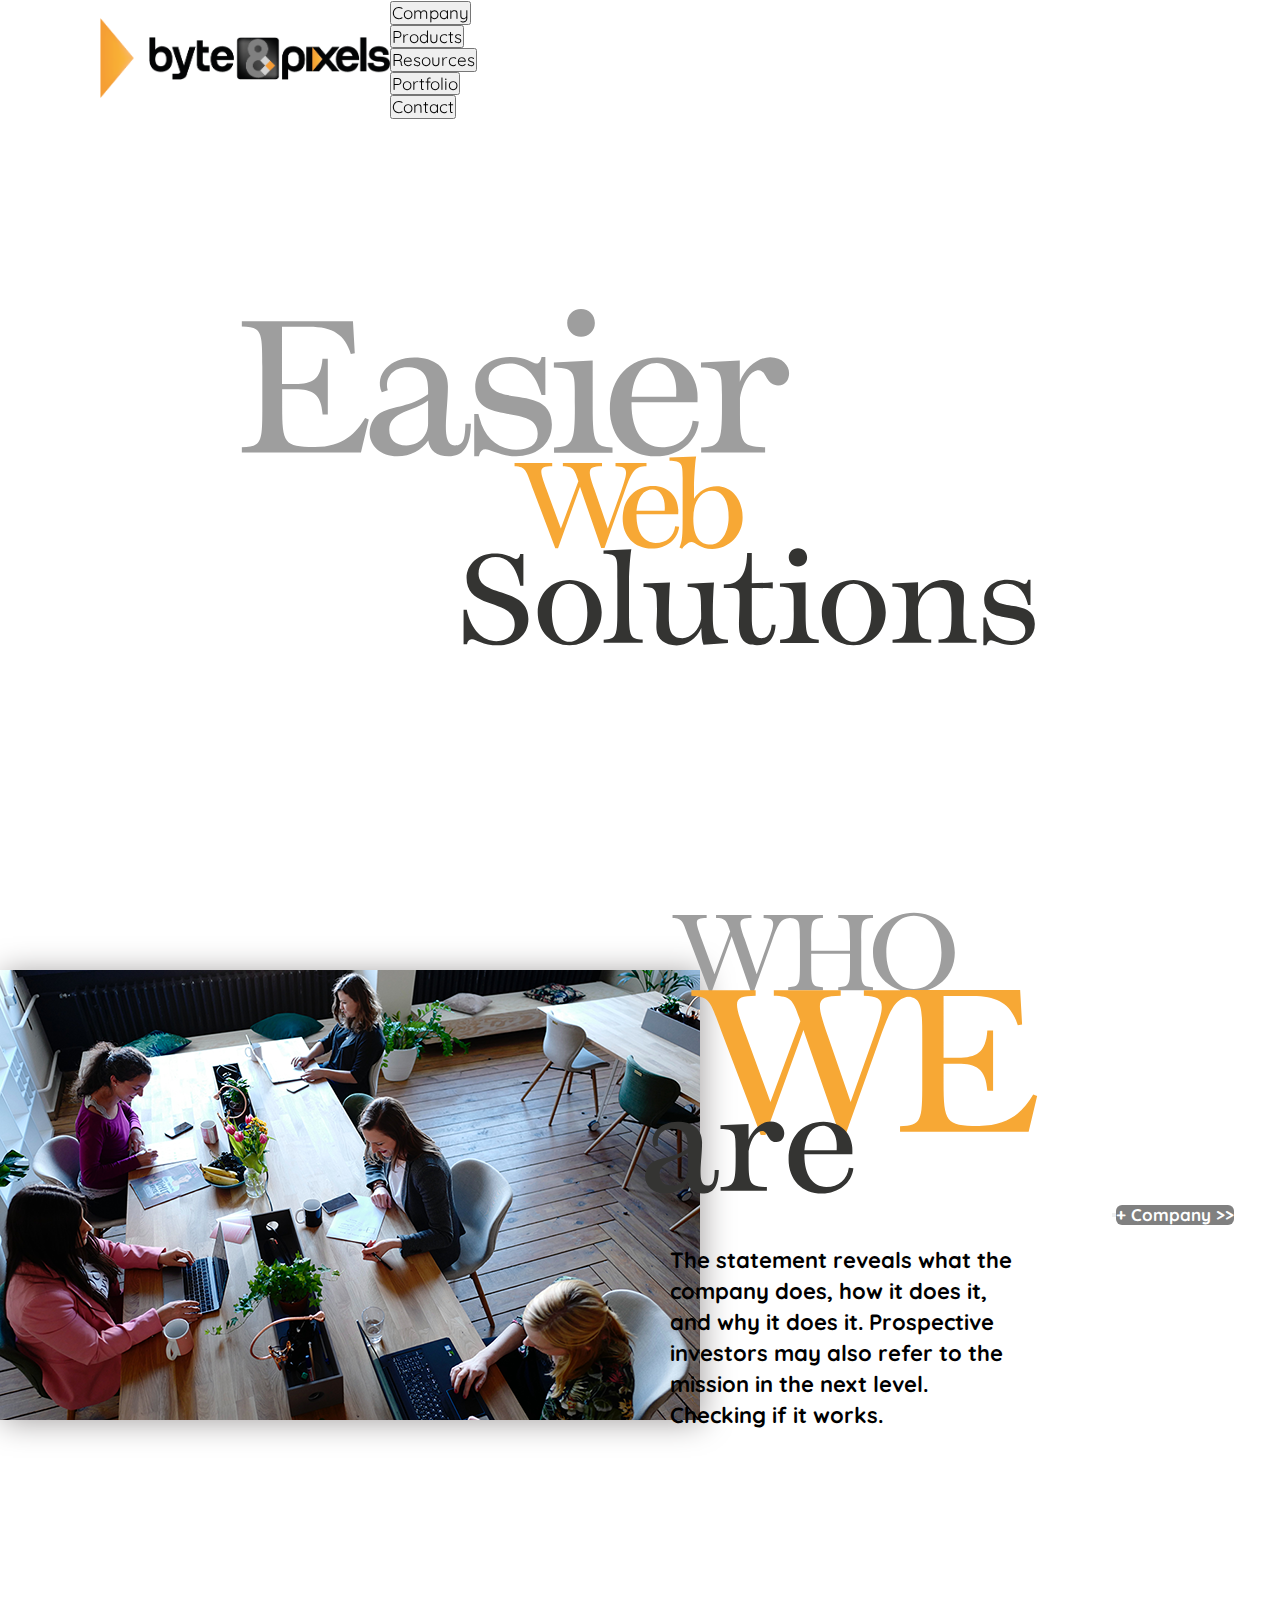
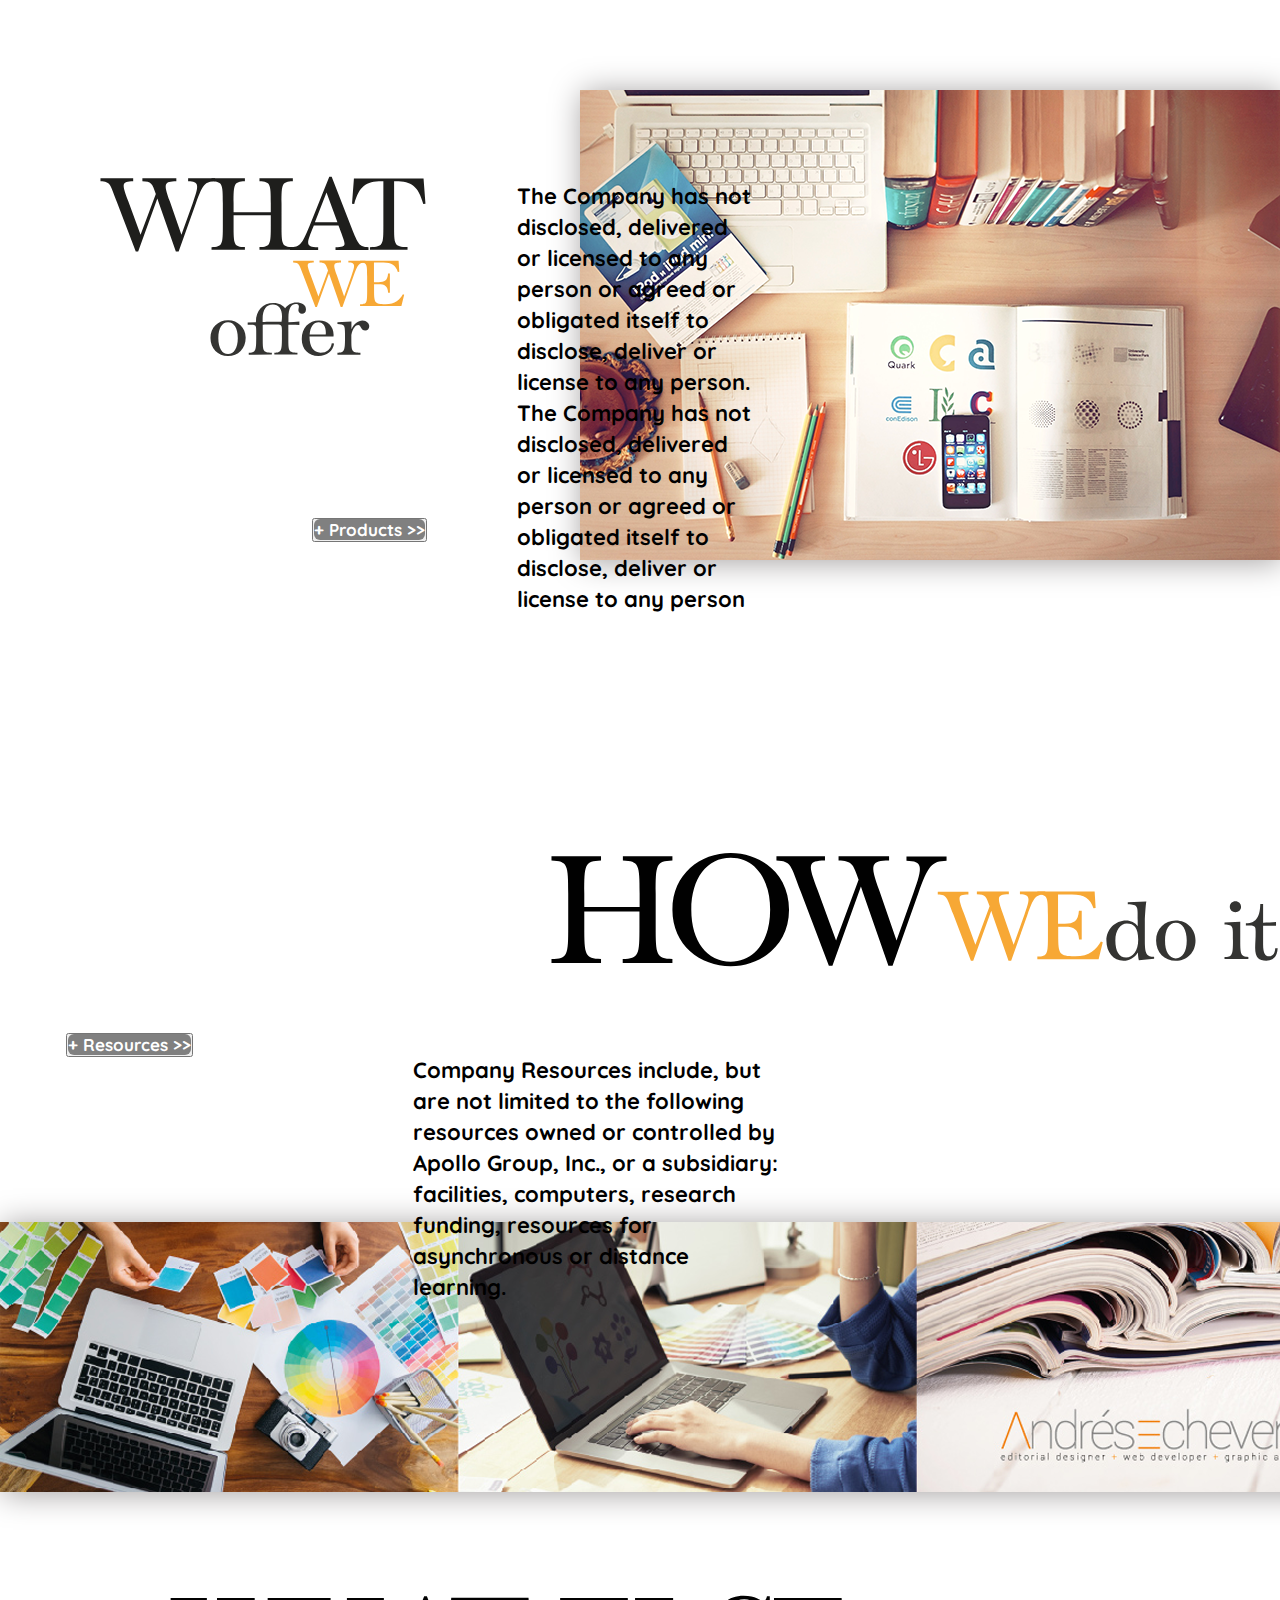
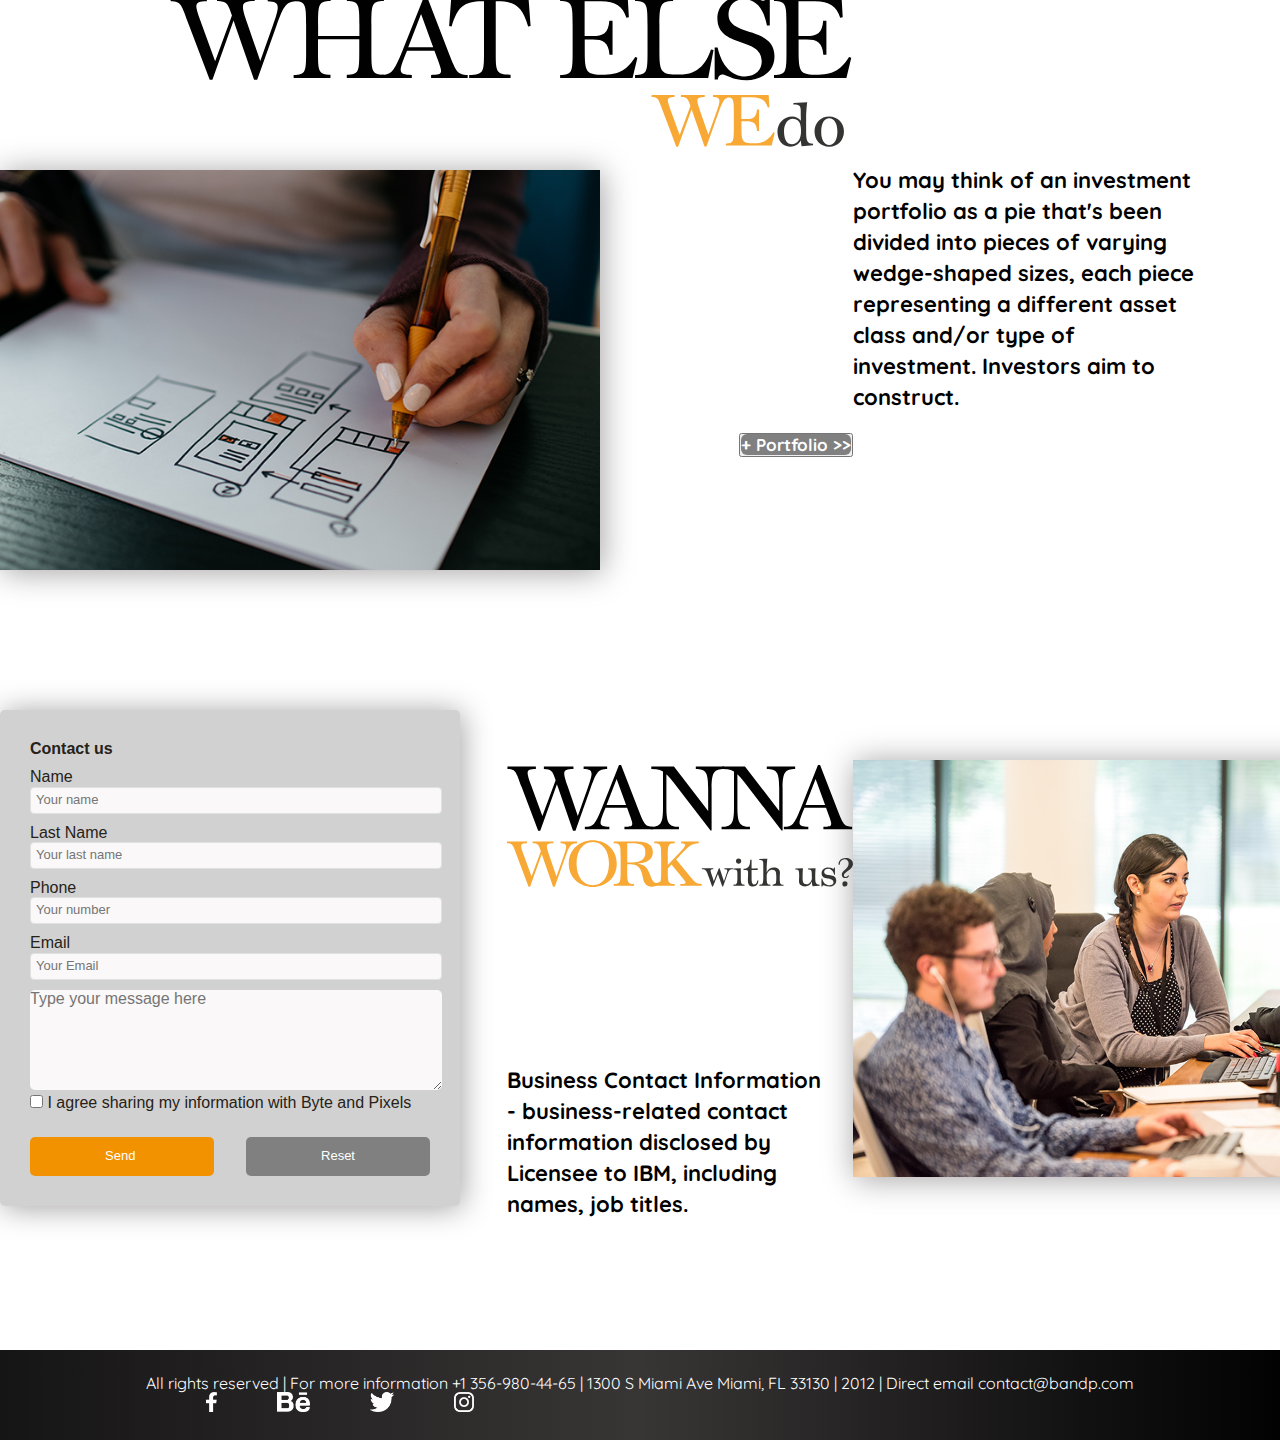
==== commit 798b9be0: "Se agrega pagina COMPANY con sus estilos en hoja a parte. Imagenes se agregan a carpeta general" ====
--- a/index.html
+++ b/index.html
@@ -160,39 +160,42 @@
             <div class=" contText ">
                 <h1>Business Contact Information - business-related contact information disclosed by Licensee to IBM, including names, job titles.</h1>
             </div>
+        </div>
     </main>
     </div>
 
     <!-- ++++++  FOOTER ++++++ -->
 
     <footer>
-        <div>
-            <p>All rights reserved | For more information +1 356-980-44-65 | 1300 S Miami Ave Miami, FL 33130 | 2012 | Direct email contact@bandp.com </p>
-        </div>
-        <div>
+        <div class="footer-container">
             <div>
-                <ul class="nav--social ">
-                    <li class="nav--social__effect">
-                        <a href="https://www.facebook.com/" target="_blank">
-                            <img src="img/logo_facebook.png" alt="facebook">
-                        </a>
-                    </li>
-                    <li class="nav--social__effect">
-                        <a href="https://www.behance.net/" target="_blank">
-                            <img src="img/logo_behance.png" alt="behance ">
-                        </a>
-                    </li>
-                    <li class="nav--social__effect">
-                        <a href="https://twitter.com/?lang=es" target="_blank">
-                            <img src="img/logo_twitter.png" alt="twitter">
-                        </a>
-                    </li>
-                    <li class="nav--social__effect">
-                        <a href="https://www.instagram.com/?hl=es" target="_blank">
-                            <img src="img/logo_instagram.png" alt="instagram">
-                        </a>
-                    </li>
-                </ul>
+                <p>All rights reserved | For more information +1 356-980-44-65 | 1300 S Miami Ave Miami, FL 33130 | 2012 | Direct email contact@bandp.com </p>
+            </div>
+            <div>
+                <div>
+                    <ul class="nav--social ">
+                        <li class="nav--social__effect">
+                            <a href="https://www.facebook.com/" target="_blank">
+                                <img src="img/logo_facebook.png" alt="facebook">
+                            </a>
+                        </li>
+                        <li class="nav--social__effect">
+                            <a href="https://www.behance.net/" target="_blank">
+                                <img src="img/logo_behance.png" alt="behance ">
+                            </a>
+                        </li>
+                        <li class="nav--social__effect">
+                            <a href="https://twitter.com/?lang=es" target="_blank">
+                                <img src="img/logo_twitter.png" alt="twitter">
+                            </a>
+                        </li>
+                        <li class="nav--social__effect">
+                            <a href="https://www.instagram.com/?hl=es" target="_blank">
+                                <img src="img/logo_instagram.png" alt="instagram">
+                            </a>
+                        </li>
+                    </ul>
+                </div>
             </div>
         </div>
     </footer>
--- a/css/styles.css
+++ b/css/styles.css
@@ -175,7 +175,7 @@
     display: grid;
     grid-template-columns: repeat(6, 1fr);
     grid-template-rows: 9rem 60rem 9rem 34rem 34rem 9rem 38rem 30rem 9rem 24rem 24rem 20rem 9rem 28rem 40rem 9rem 30rem 28rem 11rem;
-    grid-template-areas: "topNav topNav topNav topNav topNav topNav""intro intro intro intro intro intro" "ab-inside ab-inside ab-inside ab-inside ab-inside ab-inside" "abPhoto abPhoto abPhoto abTitle abTitle abTitle" "abPhoto abPhoto abPhoto abText abText abLink" "prod-inside prod-inside prod-inside prod-inside prod-inside prod-inside""prodTitle prodTitle prodText prodText prodPhoto prodPhoto" "prodLink prodLink prodText prodText prodPhoto prodPhoto" "res-inside res-inside res-inside res-inside res-inside res-inside""resTitle resTitle resTitle resTitle resTitle resTitle" "resLink resText resText resText resText resText" "resPhoto resPhoto resPhoto resPhoto resPhoto resPhoto" "port-inside port-inside port-inside port-inside port-inside port-inside""portTitle portTitle portTitle portTitle portText portText" "portPhoto portPhoto portPhoto portLink portText portText" "cont-inside cont-inside cont-inside cont-inside cont-inside cont-inside" "cont-space cont-space contTitle contTitle contPhoto contPhoto" "cont-space cont-space contText contText contPhoto contPhoto" "footer footer footer footer footer footer"
+    grid-template-areas: "topNav topNav topNav topNav topNav topNav""intro intro intro intro intro intro" "ab-inside ab-inside ab-inside ab-inside ab-inside ab-inside" "abPhoto abPhoto abPhoto abTitle abTitle abTitle" "abPhoto abPhoto abPhoto abText abText abLink" "prod-inside prod-inside prod-inside prod-inside prod-inside prod-inside""prodTitle prodTitle prodText prodText prodPhoto prodPhoto" "prodLink prodLink prodText prodText prodPhoto prodPhoto" "res-inside res-inside res-inside res-inside res-inside res-inside""resTitle resTitle resTitle resTitle resTitle resTitle" "resLink resText resText resText resText resText" "resPhoto resPhoto resPhoto resPhoto resPhoto resPhoto" "port-inside port-inside port-inside port-inside port-inside port-inside""portTitle portTitle portTitle portTitle portText portText" "portPhoto portPhoto portPhoto portLink portText portText" "cont-inside cont-inside cont-inside cont-inside cont-inside cont-inside" "cont-space cont-space contTitle contTitle contPhoto contPhoto" "cont-space cont-space contText contText contPhoto contPhoto" "footer footer footer footer footer footer";
 }
 
 
--- a/css/styles.css
+++ b/css/styles.css
@@ -175,7 +175,7 @@
     display: grid;
     grid-template-columns: repeat(6, 1fr);
     grid-template-rows: 9rem 60rem 9rem 34rem 34rem 9rem 38rem 30rem 9rem 24rem 24rem 20rem 9rem 28rem 40rem 9rem 30rem 28rem 11rem;
-    grid-template-areas: "topNav topNav topNav topNav topNav topNav""intro intro intro intro intro intro" "ab-inside ab-inside ab-inside ab-inside ab-inside ab-inside" "abPhoto abPhoto abPhoto abTitle abTitle abTitle" "abPhoto abPhoto abPhoto abText abText abLink" "prod-inside prod-inside prod-inside prod-inside prod-inside prod-inside""prodTitle prodTitle prodText prodText prodPhoto prodPhoto" "prodLink prodLink prodText prodText prodPhoto prodPhoto" "res-inside res-inside res-inside res-inside res-inside res-inside""resTitle resTitle resTitle resTitle resTitle resTitle" "resLink resText resText resText resText resText" "resPhoto resPhoto resPhoto resPhoto resPhoto resPhoto" "port-inside port-inside port-inside port-inside port-inside port-inside""portTitle portTitle portTitle portTitle portText portText" "portPhoto portPhoto portPhoto portLink portText portText" "cont-inside cont-inside cont-inside cont-inside cont-inside cont-inside" "cont-space cont-space contTitle contTitle contPhoto contPhoto" "cont-space cont-space contText contText contPhoto contPhoto" "footer footer footer footer footer footer"
+    grid-template-areas: "topNav topNav topNav topNav topNav topNav""intro intro intro intro intro intro" "ab-inside ab-inside ab-inside ab-inside ab-inside ab-inside" "abPhoto abPhoto abPhoto abTitle abTitle abTitle" "abPhoto abPhoto abPhoto abText abText abLink" "prod-inside prod-inside prod-inside prod-inside prod-inside prod-inside""prodTitle prodTitle prodText prodText prodPhoto prodPhoto" "prodLink prodLink prodText prodText prodPhoto prodPhoto" "res-inside res-inside res-inside res-inside res-inside res-inside""resTitle resTitle resTitle resTitle resTitle resTitle" "resLink resText resText resText resText resText" "resPhoto resPhoto resPhoto resPhoto resPhoto resPhoto" "port-inside port-inside port-inside port-inside port-inside port-inside""portTitle portTitle portTitle portTitle portText portText" "portPhoto portPhoto portPhoto portLink portText portText" "cont-inside cont-inside cont-inside cont-inside cont-inside cont-inside" "cont-space cont-space contTitle contTitle contPhoto contPhoto" "cont-space cont-space contText contText contPhoto contPhoto" "footer footer footer footer footer footer";
 }
 
 
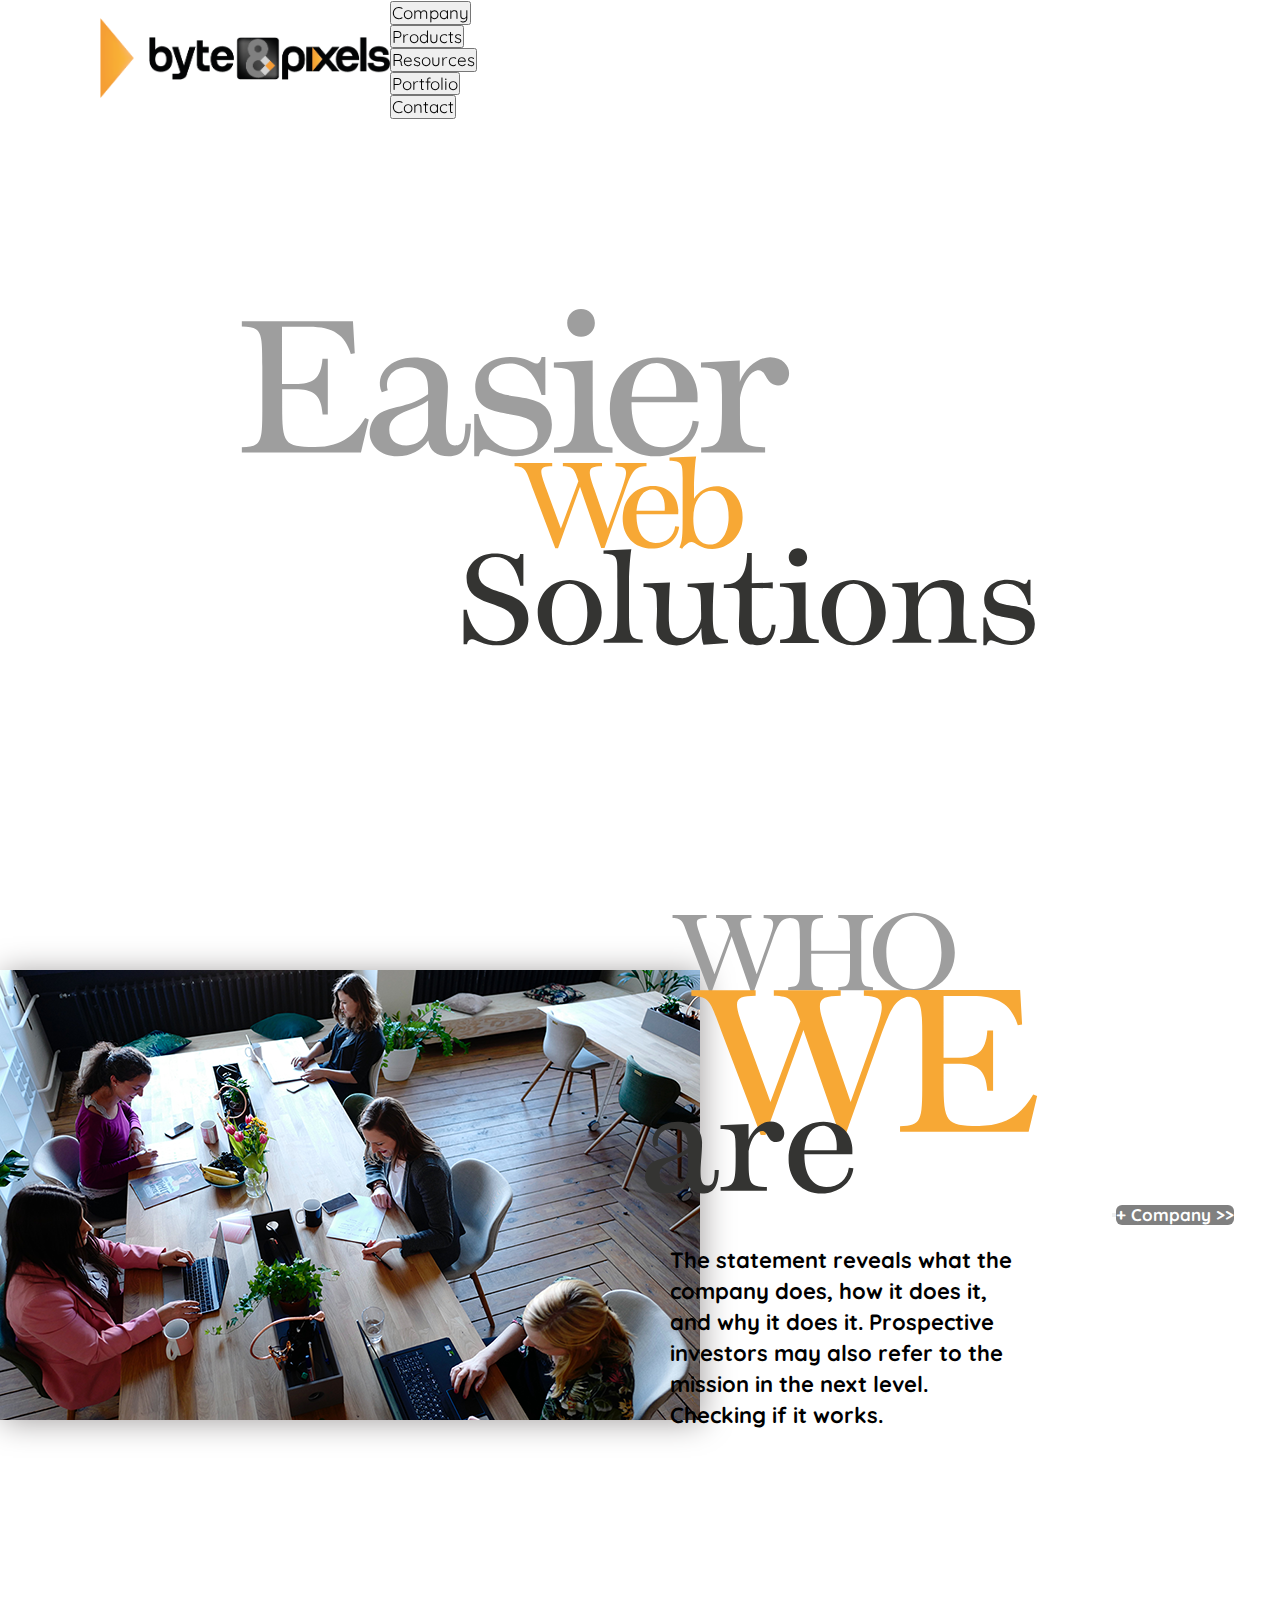
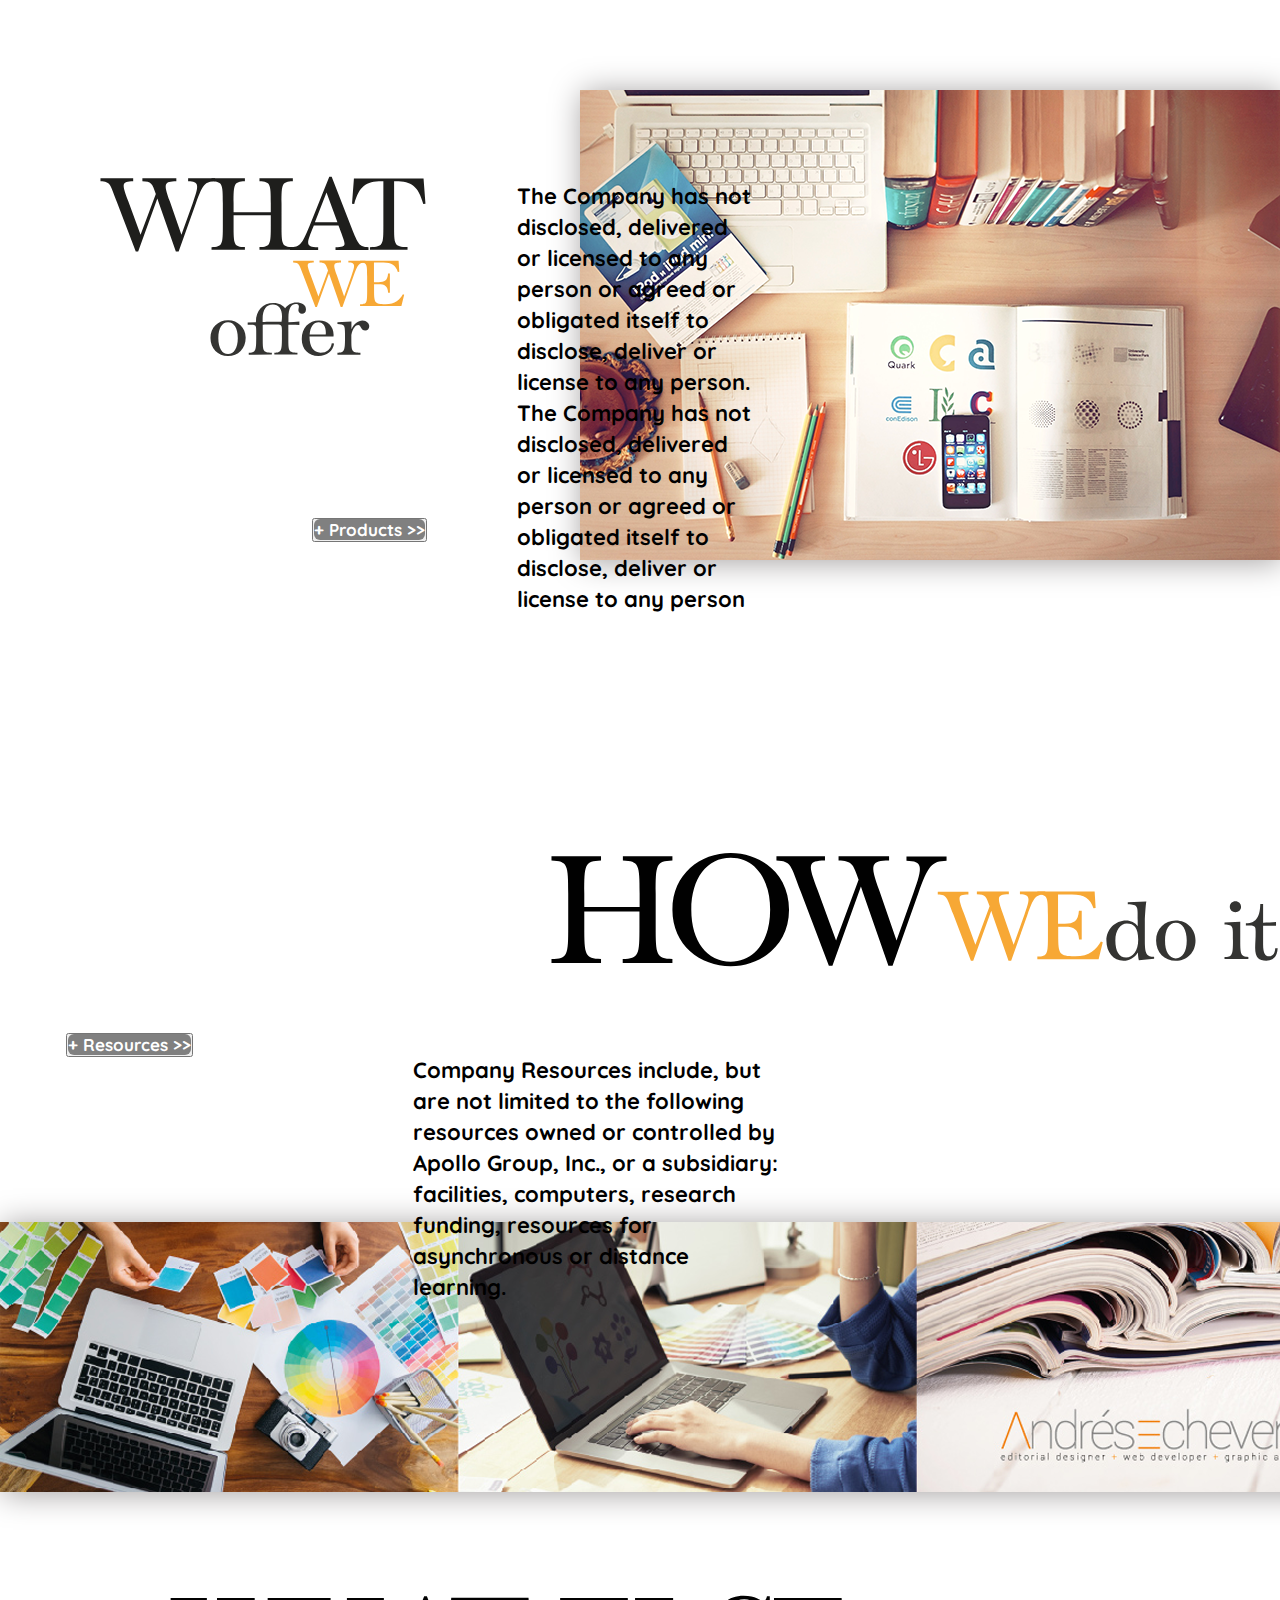
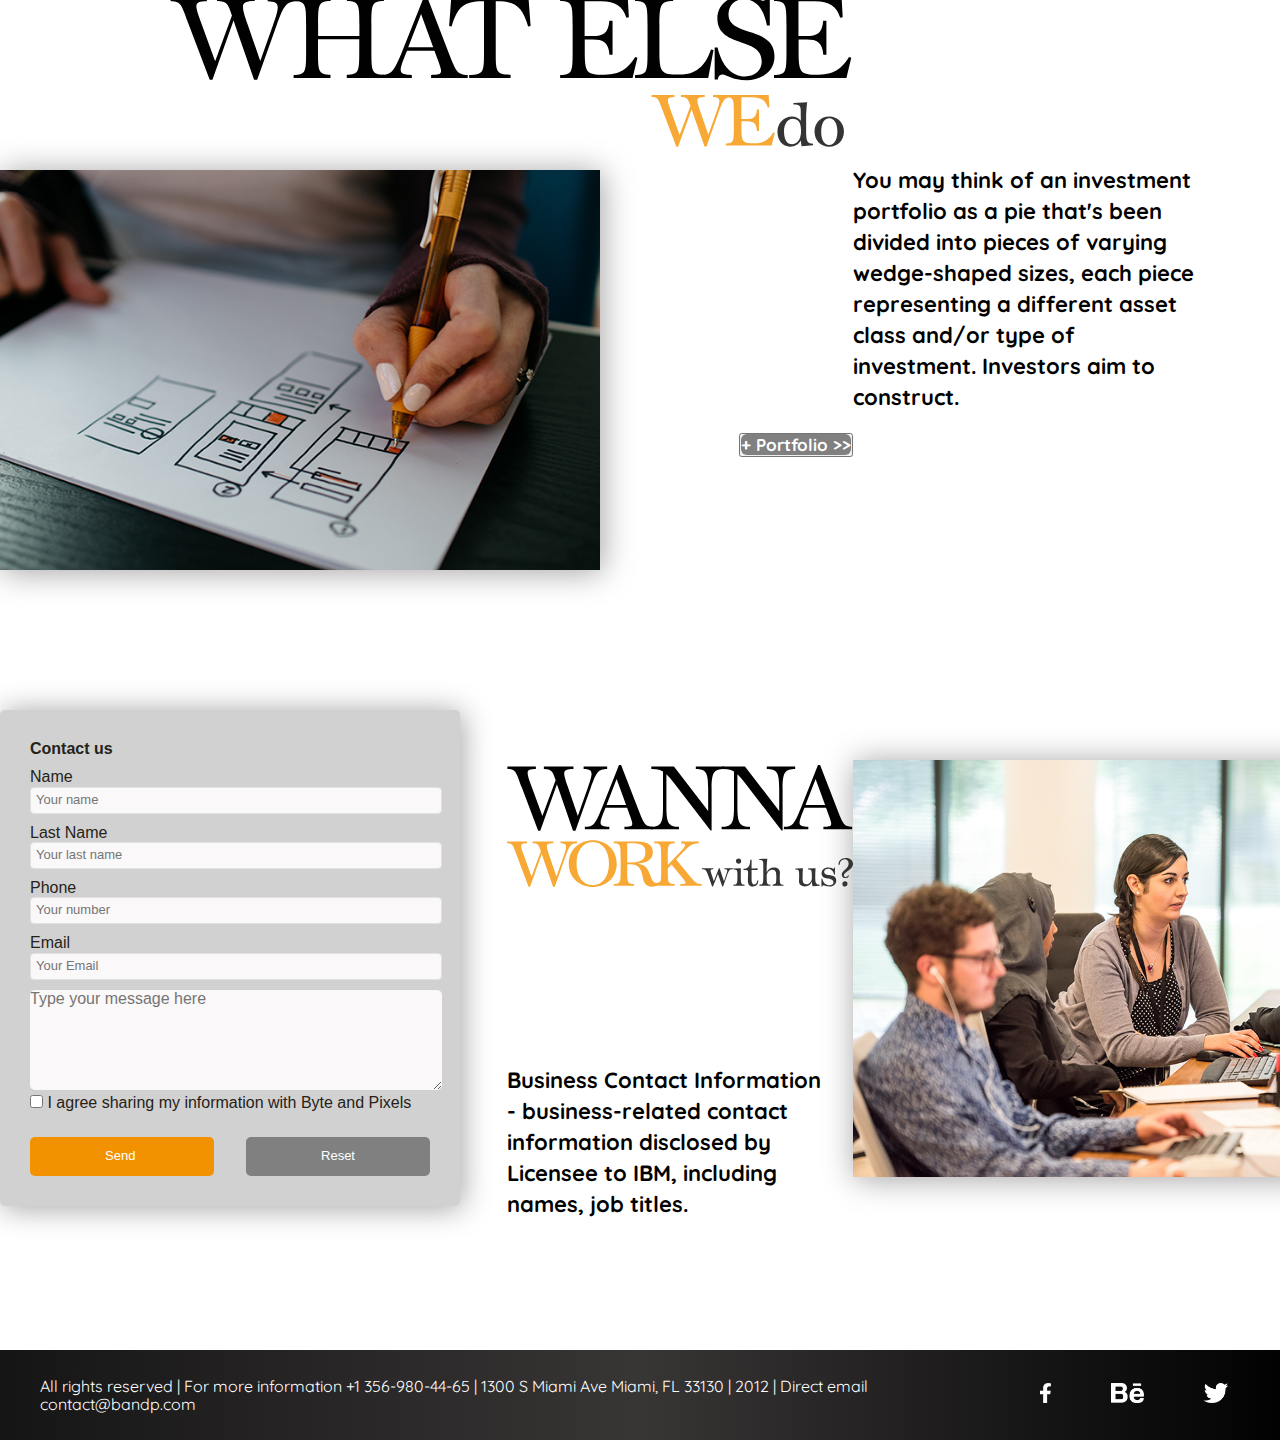
==== commit 58d338ec: "Aplicando SASS a todo el trabajo e importando loso estilos de las paginas a la main CSS" ====
--- a/index.html
+++ b/index.html
@@ -20,8 +20,9 @@
     <link rel="preconnect" href="https://fonts.gstatic.com" crossorigin>
     <link href="https://fonts.googleapis.com/css2?family=Quicksand:wght@300&display=swap" rel="stylesheet">
     <link href="https://cdn.jsdelivr.net/npm/bootstrap@5.1.0/dist/css/bootstrap.min.css" rel="stylesheet" integrity="sha384-KyZXEAg3QhqLMpG8r+8fhAXLRk2vvoC2f3B09zVXn8CA5QIVfZOJ3BCsw2P0p/We" crossorigin="anonymous">
-    <link rel="preload" href="css/styles.css" as="style">
+    <link rel="preload" href="css/main.css" as="style">
     <link rel="stylesheet" href="css/styles.css">
+    <link rel="stylesheet" href="css/main.css">
 
 </head>
 
--- a/css/main.css
+++ b/css/main.css
@@ -0,0 +1,1063 @@
+/*------ VARIABLES ------*/
+
+
+/*------ IMPORTS ------*/
+
+.navUs {
+    -ms-grid-column-span: 2;
+    grid-area: navUs;
+}
+
+.titleUs {
+    grid-area: titleUs;
+}
+
+.titleUs img {
+    padding: 4rem 0 0 40rem;
+    max-width: 70%;
+}
+
+.destUs {
+    -ms-grid-row-span: 3;
+    grid-area: destUs;
+    padding-top: 7rem;
+}
+
+.imgUs {
+    grid-area: imgUs;
+    max-width: 85%;
+    padding-left: 10rem;
+}
+
+.textUs {
+    grid-area: textUs;
+    padding-left: 10rem;
+    padding-right: 5rem;
+}
+
+.subTitleUs {
+    -ms-grid-column-span: 2;
+    grid-area: subTitleUs;
+    max-width: 75%;
+}
+
+.footerUs {
+    -ms-grid-column-span: 2;
+    grid-area: footerUs;
+}
+
+.grid-aboutUs {
+    margin: 0;
+    display: -ms-grid;
+    display: grid;
+    -ms-grid-columns: 29rem auto;
+    grid-template-columns: 29rem auto;
+    -ms-grid-rows: 10rem 18rem 35rem 20rem 15rem 9rem;
+    grid-template-rows: 10rem 18rem 35rem 20rem 15rem 9rem;
+    grid-template-areas: "navUs navUs" "destUs titleUs" "destUs imgUs" "destUs textUs" "subTitleUs subTitleUs" "footerUs footerUs";
+}
+
+.navPort {
+    -ms-grid-column-span: 2;
+    grid-area: navPort;
+}
+
+.titlePort {
+    -ms-grid-column-span: 2;
+    grid-area: titlePort;
+}
+
+.titlePort img {
+    width: 60%;
+    padding-top: 8rem;
+    padding-left: 32rem;
+}
+
+.destPort {
+    -ms-grid-row-span: 2;
+    grid-area: destPort;
+    width: 86%;
+    padding-top: 90rem;
+}
+
+.imgPort {
+    grid-area: imgPort;
+}
+
+.gallery img {
+    width: 100%;
+}
+
+.gallery .col-lg-3 {
+    padding: 2.5rem;
+    margin-left: 4rem;
+}
+
+.textPort {
+    grid-area: textPort;
+    margin: 7rem 20rem 0 20rem;
+}
+
+.subPort {
+    -ms-grid-column-span: 2;
+    grid-area: subPort;
+    width: 70%;
+    padding-top: 8rem;
+    padding-left: 10rem;
+}
+
+.footerPort {
+    background-color: #205d8c;
+    -ms-grid-column-span: 2;
+    grid-area: footerPort;
+}
+
+.grid-portfolio {
+    margin: 0;
+    display: -ms-grid;
+    display: grid;
+    -ms-grid-columns: 17rem auto;
+    grid-template-columns: 17rem auto;
+    -ms-grid-rows: 10rem 29rem 20rem 324rem 14rem 10rem;
+    grid-template-rows: 10rem 29rem 20rem 324rem 14rem 10rem;
+    grid-template-areas: "navPort navPort" "titlePort titlePort" "destPort textPort" "destPort imgPort" "subPort subPort" "footerPort footerPort";
+}
+
+
+/*EFFECTS*/
+
+.gallery-container {
+    width: 33%;
+    padding: 2rem;
+    margin-left: 8rem;
+}
+
+.gallery-container figure {
+    position: relative;
+    width: 29rem;
+    overflow: hidden;
+    border-radius: 0.6rem;
+    -webkit-box-shadow: 0 1.5rem 1rem rgba(0, 0, 0, 0.5);
+    box-shadow: 0 1.5rem 1rem rgba(0, 0, 0, 0.5);
+    cursor: pointer;
+}
+
+.gallery-container figure img {
+    width: 100%;
+    height: 100%;
+    -webkit-transition: all 500ms ease-out;
+    transition: all 500ms ease-out;
+}
+
+.gallery-container figure .layer {
+    position: absolute;
+    top: 0;
+    width: 100%;
+    height: 100%;
+    background: rgba(244, 168, 111, 0.6);
+    -webkit-transition: all 500ms ease-out;
+    transition: all 500ms ease-out;
+    opacity: 0;
+    visibility: hidden;
+    text-align: center;
+}
+
+.gallery-container figure:hover>.layer {
+    opacity: 1;
+    visibility: visible;
+}
+
+.gallery-container figure:hover>.layer h3 {
+    margin-top: 7rem;
+    margin-bottom: 1.5rem;
+}
+
+.gallery-container figure .layer h3 {
+    color: #fff;
+    font-weight: 40rem;
+    margin-bottom: 12rem;
+    -webkit-transition: all 500ms ease-out;
+    transition: all 500ms ease-out;
+    margin-top: 2rem;
+}
+
+.gallery-container figure .layer p {
+    color: #fff;
+    font-size: 1.5rem;
+    line-height: 1.5;
+    width: 100%;
+    max-width: 22rem;
+    margin: auto;
+}
+
+.gallery-container figure:hover>img {
+    -webkit-transform: scale(1.3);
+    transform: scale(1.3);
+}
+
+.navProd {
+    -ms-grid-column-span: 2;
+    grid-area: navProd;
+}
+
+.titleProd {
+    grid-area: titleProd;
+}
+
+.titleProd img {
+    width: 77%;
+    padding-top: 5rem;
+}
+
+.destProd {
+    -ms-grid-row-span: 2;
+    grid-area: destProd;
+    width: 66%;
+    padding-top: 7rem;
+}
+
+.imgProd {
+    grid-area: imgProd;
+    margin: 4rem 22rem 0 0;
+}
+
+.subProd {
+    -ms-grid-column-span: 2;
+    grid-area: subProd;
+    width: 82%;
+    margin-top: 19rem;
+}
+
+.footerProd {
+    grid-area: footerProd;
+    background-color: #8c364a;
+}
+
+.grid-products {
+    margin: 0;
+    display: -ms-grid;
+    display: grid;
+    -ms-grid-columns: auto 29rem;
+    grid-template-columns: auto 29rem;
+    -ms-grid-rows: 10rem 16rem 54rem 27rem 10rem;
+    grid-template-rows: 10rem 16rem 54rem 27rem 10rem;
+    grid-template-areas: "navProd navProd" "titleProd destProd" "imgProd destProd" "subProd subProd" "footerUs footerUs";
+}
+
+.accordion-button {
+    position: inherit;
+    -webkit-box-align: center;
+    -ms-flex-align: center;
+    align-items: center;
+    width: 100%;
+    padding: 2rem 1.25rem;
+    font-size: 3rem;
+    background-color: #fff;
+    border: 0;
+    border-radius: 0;
+    overflow-anchor: none;
+    -webkit-transition: color .15s ease-in-out, background-color .15s ease-in-out, border-color .15s ease-in-out, border-radius .15s ease, -webkit-box-shadow .15s ease-in-out;
+    transition: color .15s ease-in-out, background-color .15s ease-in-out, border-color .15s ease-in-out, border-radius .15s ease, -webkit-box-shadow .15s ease-in-out;
+    transition: color .15s ease-in-out, background-color .15s ease-in-out, border-color .15s ease-in-out, box-shadow .15s ease-in-out, border-radius .15s ease;
+    transition: color .15s ease-in-out, background-color .15s ease-in-out, border-color .15s ease-in-out, box-shadow .15s ease-in-out, border-radius .15s ease, -webkit-box-shadow .15s ease-in-out;
+    display: -webkit-box;
+    display: -ms-flexbox;
+    display: flex;
+}
+
+.navRes {
+    -ms-grid-column-span: 2;
+    grid-area: navRes;
+}
+
+.titleRes {
+    width: 100%;
+    -ms-grid-column-span: 2;
+    grid-area: titleRes;
+}
+
+.titleRes img {
+    padding: 4rem 0 0 80rem;
+}
+
+.destRes {
+    width: 80%;
+    -ms-grid-row-span: 2;
+    grid-area: destRes;
+}
+
+.imgRes {
+    grid-area: imgRes;
+}
+
+.card {
+    position: inherit;
+    display: -webkit-box;
+    display: -ms-flexbox;
+    display: flex;
+    -webkit-box-orient: vertical;
+    -webkit-box-direction: normal;
+    -ms-flex-direction: column;
+    flex-direction: column;
+    min-width: 0;
+    word-wrap: break-word;
+    background-color: #fff;
+    background-clip: border-box;
+    border: 1px solid rgba(0, 0, 0, 0.125);
+    border-radius: .25rem;
+}
+
+.card-title {
+    text-transform: uppercase;
+    font-size: 3rem;
+    text-align: end;
+}
+
+.textRes {
+    grid-area: textRes;
+    margin: 7rem 20rem 0 20rem;
+}
+
+.subRes {
+    -ms-grid-column-span: 2;
+    grid-area: subRes;
+    width: 79%;
+    padding-left: 20rem;
+    padding-top: 14rem;
+}
+
+.footerRes {
+    -ms-grid-column-span: 2;
+    grid-area: footerRes;
+}
+
+.grid-resources {
+    margin: 0;
+    display: -ms-grid;
+    display: grid;
+    -ms-grid-columns: 13rem auto;
+    grid-template-columns: 13rem auto;
+    -ms-grid-rows: 10rem 18rem 24rem 70rem 20rem 10rem;
+    grid-template-rows: 10rem 18rem 24rem 70rem 20rem 10rem;
+    grid-template-areas: "navRes navRes" "titleRes titleRes" "destRes  textRes" "destRes imgRes" "subRes subRes" "footerRes footerRes";
+}
+
+
+/* GENERAL SETUPS*/
+
+* {
+    margin: 0;
+    padding: 0;
+    -webkit-box-sizing: border-box;
+    box-sizing: border-box;
+}
+
+*,
+*:before,
+*:after {
+    -webkit-box-sizing: inherit;
+    box-sizing: inherit;
+}
+
+html {
+    font-size: 62.5%;
+}
+
+body {
+    font-size: 16px;
+}
+
+h1 {
+    font-family: 'Quicksand', sans-serif;
+    font-size: var(--med);
+    line-height: var(--large);
+}
+
+h2 {
+    font-family: 'Antic Didone', serif;
+    font-size: var(--small);
+}
+
+p {
+    font-family: 'Quicksand', sans-serif;
+}
+
+a {
+    text-decoration: none;
+    color: #282525;
+}
+
+li {
+    list-style: none;
+}
+
+
+/* ---- BUTTONS ---- */
+
+.btn {
+    font-size: var(--bot);
+}
+
+.btn-light {
+    background-color: var(--white);
+}
+
+.btn-light_effect:hover {
+    font-weight: bold;
+    color: var(--white);
+    background-color: var(--primary);
+    border-radius: 0.7rem;
+    -webkit-transition: 0.5s;
+    transition: 0.5s;
+    -webkit-transform: scale(1.12);
+    transform: scale(1.12);
+}
+
+.btn-light_effectLink {
+    background-color: var(--secondary);
+    border-radius: 0.6rem;
+    color: var(--white);
+    font-family: 'Quicksand', sans-serif;
+    font-weight: bold;
+}
+
+
+/* MAIN NAVEGATION */
+
+.nav--container {
+    position: fixed;
+    height: 9rem;
+    padding-top: 1.5rem;
+    padding-bottom: 0.2rem;
+    display: -webkit-box;
+    display: -ms-flexbox;
+    display: flex;
+    -ms-flex-pack: distribute;
+    justify-content: space-around;
+    -webkit-box-align: center;
+    -ms-flex-align: center;
+    align-items: center;
+    font-family: 'Quicksand', sans-serif;
+    background-color: var(--white);
+}
+
+.nav--container a {
+    color: var(--secondary);
+}
+
+.navbar-position_list {
+    padding-right: 10rem;
+}
+
+.nav--links {
+    width: 90rem;
+    display: -webkit-box;
+    display: -ms-flexbox;
+    display: flex;
+    -ms-flex-pack: distribute;
+    justify-content: space-around;
+}
+
+.nav--logo__size {
+    width: 29rem;
+    padding-left: 10rem;
+}
+
+.nav--social {
+    width: 25rem;
+    margin-right: 1rem;
+    display: -webkit-box;
+    display: -ms-flexbox;
+    display: flex;
+    -webkit-box-pack: justify;
+    -ms-flex-pack: justify;
+    justify-content: space-between;
+    -webkit-transition: all 300ms;
+    transition: all 300ms;
+}
+
+.nav--social img {
+    height: 2rem;
+}
+
+.nav--social li {
+    padding-left: 6rem;
+}
+
+.nav--social__effect a img:hover {
+    -webkit-transform: scale(1.2);
+    transform: scale(1.2);
+    -webkit-transition: 0.5s;
+    transition: 0.5s;
+}
+
+.navbar-toggler {
+    color: var(--white);
+    background: none;
+    border: none;
+    font-size: var(--med);
+}
+
+@media (max-width: 768px) {
+    body {
+        background-color: gainsboro;
+    }
+    .navbar {
+        background-color: #822929;
+        height: 8rem;
+    }
+    .navbar ul {
+        background-color: #fff;
+        margin-top: 0;
+    }
+    .nav--logo__size {
+        width: 26rem;
+        padding: 0 0 0 1rem;
+    }
+    .nav--container {
+        padding-left: 0;
+    }
+}
+
+
+/* ---- COMPLETE GRID INDEX ---- */
+
+.grid-container-index {
+    background-color: var(--white);
+    display: -ms-grid;
+    display: grid;
+    -ms-grid-columns: (1fr)[6];
+    grid-template-columns: repeat(6, 1fr);
+    -ms-grid-rows: 9rem 60rem 9rem 34rem 34rem 9rem 38rem 30rem 9rem 24rem 24rem 20rem 9rem 28rem 40rem 9rem 30rem 28rem 11rem;
+    grid-template-rows: 9rem 60rem 9rem 34rem 34rem 9rem 38rem 30rem 9rem 24rem 24rem 20rem 9rem 28rem 40rem 9rem 30rem 28rem 11rem;
+    grid-template-areas: "topNav topNav topNav topNav topNav topNav" "intro intro intro intro intro intro" "ab-inside ab-inside ab-inside ab-inside ab-inside ab-inside" "abPhoto abPhoto abPhoto abTitle abTitle abTitle" "abPhoto abPhoto abPhoto abText abText abLink" "prod-inside prod-inside prod-inside prod-inside prod-inside prod-inside" "prodTitle prodTitle prodText prodText prodPhoto prodPhoto" "prodLink prodLink prodText prodText prodPhoto prodPhoto" "res-inside res-inside res-inside res-inside res-inside res-inside" "resTitle resTitle resTitle resTitle resTitle resTitle" "resLink resText resText resText resText resText" "resPhoto resPhoto resPhoto resPhoto resPhoto resPhoto" "port-inside port-inside port-inside port-inside port-inside port-inside" "portTitle portTitle portTitle portTitle portText portText" "portPhoto portPhoto portPhoto portLink portText portText" "cont-inside cont-inside cont-inside cont-inside cont-inside cont-inside" "cont-space cont-space contTitle contTitle contPhoto contPhoto" "cont-space cont-space contText contText contPhoto contPhoto" "footer footer footer footer footer footer";
+}
+
+
+/* ---- 1. SECTION INTRO INDEX ---- */
+
+.topNav {
+    -ms-grid-row: 1;
+    -ms-grid-column: 1;
+    -ms-grid-column-span: 6;
+    grid-area: topNav;
+    max-width: 100%;
+    height: 8rem;
+}
+
+.intro {
+    -ms-grid-row: 2;
+    -ms-grid-column: 1;
+    -ms-grid-column-span: 6;
+    grid-area: intro;
+    display: -webkit-box;
+    display: -ms-flexbox;
+    display: flex;
+    -webkit-box-pack: center;
+    -ms-flex-pack: center;
+    justify-content: center;
+    -webkit-box-align: center;
+    -ms-flex-align: center;
+    align-items: center;
+}
+
+.intro img {
+    width: 80rem;
+    margin-top: 20rem;
+}
+
+
+/* ---- 2. SECTION ABOUT US INDEX---- */
+
+.ab-inside {
+    -ms-grid-row: 3;
+    -ms-grid-column: 1;
+    -ms-grid-column-span: 6;
+    grid-area: ab-inside;
+    max-width: 100%;
+}
+
+.abPhoto {
+    -ms-grid-row: 4;
+    -ms-grid-row-span: 2;
+    -ms-grid-column: 1;
+    -ms-grid-column-span: 3;
+    grid-area: abPhoto;
+}
+
+.abPhoto {
+    padding-top: 13rem;
+    max-width: 80rem;
+    margin-top: 6rem;
+}
+
+.abPhoto img {
+    -webkit-box-shadow: 2px 2px 30px #a3a0a0;
+    box-shadow: 2px 2px 30px #a3a0a0;
+}
+
+.abTitle {
+    -ms-grid-row: 4;
+    -ms-grid-column: 4;
+    -ms-grid-column-span: 3;
+    grid-area: abTitle;
+    margin-top: 6rem;
+    padding-top: 6rem;
+    max-width: 40rem;
+}
+
+.abText {
+    -ms-grid-row: 5;
+    -ms-grid-column: 4;
+    -ms-grid-column-span: 2;
+    grid-area: abText;
+    padding: 6rem 5rem 0 3rem;
+    font-size: var(--small);
+    margin-top: 5rem;
+}
+
+.abLink {
+    -ms-grid-row: 5;
+    -ms-grid-column: 6;
+    grid-area: abLink;
+    display: -webkit-box;
+    display: -ms-flexbox;
+    display: flex;
+    -webkit-box-pack: center;
+    -ms-flex-pack: center;
+    justify-content: center;
+    -webkit-box-align: center;
+    -ms-flex-align: center;
+    align-items: center;
+    padding-bottom: 15rem;
+}
+
+
+/* ---- 3. SECTION PRODUCT INDEX---- */
+
+.prod-inside {
+    -ms-grid-row: 6;
+    -ms-grid-column: 1;
+    -ms-grid-column-span: 6;
+    grid-area: prod-inside;
+    max-width: 100%;
+}
+
+.prodPhoto {
+    -ms-grid-row: 7;
+    -ms-grid-row-span: 2;
+    -ms-grid-column: 5;
+    -ms-grid-column-span: 2;
+    grid-area: prodPhoto;
+    display: -webkit-box;
+    display: -ms-flexbox;
+    display: flex;
+    -webkit-box-pack: end;
+    -ms-flex-pack: end;
+    justify-content: flex-end;
+    -webkit-box-align: center;
+    -ms-flex-align: center;
+    align-items: center;
+    margin-top: 7rem;
+}
+
+.prodPhoto img {
+    -webkit-box-shadow: 2px 2px 30px #a3a0a0;
+    box-shadow: 2px 2px 30px #a3a0a0;
+}
+
+.prodTitle {
+    -ms-grid-row: 7;
+    -ms-grid-column: 1;
+    -ms-grid-column-span: 2;
+    grid-area: prodTitle;
+    display: -webkit-box;
+    display: -ms-flexbox;
+    display: flex;
+    -webkit-box-pack: start;
+    -ms-flex-pack: start;
+    justify-content: start;
+    -webkit-box-align: center;
+    -ms-flex-align: center;
+    align-items: center;
+    padding-top: 24rem;
+    padding-left: 10rem;
+}
+
+.prodText {
+    -ms-grid-row: 7;
+    -ms-grid-row-span: 2;
+    -ms-grid-column: 3;
+    -ms-grid-column-span: 2;
+    grid-area: prodText;
+    padding: 20rem 10rem 0 9rem;
+    font-size: var(--small);
+    display: -webkit-box;
+    display: -ms-flexbox;
+    display: flex;
+    -webkit-box-pack: end;
+    -ms-flex-pack: end;
+    justify-content: flex-end;
+    -webkit-box-align: end;
+    -ms-flex-align: end;
+    align-items: end;
+}
+
+.prodLink {
+    -ms-grid-row: 8;
+    -ms-grid-column: 1;
+    -ms-grid-column-span: 2;
+    grid-area: prodLink;
+    display: -webkit-box;
+    display: -ms-flexbox;
+    display: flex;
+    -webkit-box-pack: end;
+    -ms-flex-pack: end;
+    justify-content: flex-end;
+    -webkit-box-align: center;
+    -ms-flex-align: center;
+    align-items: center;
+    padding-top: 3rem;
+    margin-top: 7rem;
+}
+
+
+/* ---- 4. SECTION RESOURCES INDEX---- */
+
+.res-inside {
+    -ms-grid-row: 9;
+    -ms-grid-column: 1;
+    -ms-grid-column-span: 6;
+    grid-area: res-inside;
+    max-width: 100%;
+}
+
+.resPhoto {
+    -ms-grid-row: 12;
+    -ms-grid-column: 1;
+    -ms-grid-column-span: 6;
+    grid-area: resPhoto;
+    padding-top: 2.2rem;
+}
+
+.resPhoto img {
+    -webkit-box-shadow: 2px 2px 30px #a3a0a0;
+    box-shadow: 2px 2px 30px #a3a0a0;
+}
+
+.resTitle {
+    -ms-grid-row: 10;
+    -ms-grid-column: 1;
+    -ms-grid-column-span: 6;
+    grid-area: resTitle;
+    position: relative;
+    max-width: 80rem;
+    margin-top: 4rem;
+    padding-top: 7.5rem;
+    padding-left: 55rem;
+}
+
+.resText {
+    -ms-grid-row: 11;
+    -ms-grid-column: 2;
+    -ms-grid-column-span: 5;
+    grid-area: resText;
+    font-size: var(--small);
+    padding: 2rem 50rem 0 20rem;
+    margin-top: 6rem;
+}
+
+.resLink {
+    -ms-grid-row: 11;
+    -ms-grid-column: 1;
+    grid-area: resLink;
+    display: -webkit-box;
+    display: -ms-flexbox;
+    display: flex;
+    -webkit-box-pack: end;
+    -ms-flex-pack: end;
+    justify-content: flex-end;
+    -webkit-box-align: center;
+    -ms-flex-align: center;
+    align-items: center;
+    padding-right: 2rem;
+    padding-bottom: 7rem;
+}
+
+
+/* ---- 5. SECTION PORTFOLIO INDEX---- */
+
+.port-inside {
+    -ms-grid-row: 13;
+    -ms-grid-column: 1;
+    -ms-grid-column-span: 6;
+    grid-area: port-inside;
+    max-width: 100%;
+}
+
+.portPhoto {
+    -ms-grid-row: 15;
+    -ms-grid-column: 1;
+    -ms-grid-column-span: 3;
+    grid-area: portPhoto;
+    display: -webkit-box;
+    display: -ms-flexbox;
+    display: flex;
+}
+
+.portPhoto img {
+    -webkit-box-shadow: 2px 2px 30px #a3a0a0;
+    box-shadow: 2px 2px 30px #a3a0a0;
+}
+
+.portTitle {
+    -ms-grid-row: 14;
+    -ms-grid-column: 1;
+    -ms-grid-column-span: 4;
+    grid-area: portTitle;
+    display: -webkit-box;
+    display: -ms-flexbox;
+    display: flex;
+    -webkit-box-pack: end;
+    -ms-flex-pack: end;
+    justify-content: flex-end;
+    -webkit-box-align: end;
+    -ms-flex-align: end;
+    align-items: end;
+    max-width: 80rem;
+    padding: 6rem 0 0 17rem;
+}
+
+.portText {
+    -ms-grid-row: 14;
+    -ms-grid-row-span: 2;
+    -ms-grid-column: 5;
+    -ms-grid-column-span: 2;
+    grid-area: portText;
+    font-size: var(--small);
+    padding: 26rem 8rem 0 0;
+}
+
+.portLink {
+    -ms-grid-row: 15;
+    -ms-grid-column: 4;
+    grid-area: portLink;
+    display: -webkit-box;
+    display: -ms-flexbox;
+    display: flex;
+    -webkit-box-pack: end;
+    -ms-flex-pack: end;
+    justify-content: flex-end;
+    -webkit-box-align: center;
+    -ms-flex-align: center;
+    align-items: center;
+    padding-top: 15rem;
+}
+
+
+/* ---- 6. SECTION CONTACT INDEX---- */
+
+.cont-inside {
+    -ms-grid-row: 16;
+    -ms-grid-column: 1;
+    -ms-grid-column-span: 6;
+    grid-area: cont-inside;
+    max-width: 100%;
+}
+
+.contPhoto {
+    -ms-grid-row: 17;
+    -ms-grid-row-span: 2;
+    -ms-grid-column: 5;
+    -ms-grid-column-span: 2;
+    grid-area: contPhoto;
+}
+
+.contPhoto img {
+    width: 60rem;
+    margin-top: 10rem;
+    -webkit-box-shadow: 2px 2px 30px #a3a0a0;
+    box-shadow: 2px 2px 30px #a3a0a0;
+}
+
+.contTitle {
+    -ms-grid-row: 17;
+    -ms-grid-column: 3;
+    -ms-grid-column-span: 2;
+    grid-area: contTitle;
+    padding-top: 10.5rem;
+    padding-left: 8rem;
+    max-width: 50rem;
+}
+
+.contText {
+    -ms-grid-row: 18;
+    -ms-grid-column: 3;
+    -ms-grid-column-span: 2;
+    grid-area: contText;
+    font-size: var(--small);
+    padding: 9rem 3rem 0 8rem;
+}
+
+.cont-space {
+    -ms-grid-row: 17;
+    -ms-grid-row-span: 2;
+    -ms-grid-column: 1;
+    -ms-grid-column-span: 2;
+    grid-area: cont-space;
+    background-color: var(--white);
+    border-radius: 2rem;
+}
+
+
+/* -----CONTACT FORM ------*/
+
+.contact-form {
+    width: 40rem;
+    background-color: var(--gray);
+    padding: 3rem;
+    margin: auto;
+    margin-top: 5rem;
+    border-radius: 0.5rem;
+    font-family: Arial, Helvetica, sans-serif;
+    color: #262218;
+    -webkit-box-shadow: 0.2rem 0.2rem 3rem #a3a0a0;
+    box-shadow: 0.2rem 0.2rem 3rem #a3a0a0;
+}
+
+.contact-form h4 {
+    font-size: 22pxvar var(--med);
+    margin-bottom: 1rem;
+}
+
+.controls-form {
+    width: 100%;
+    background-color: #faf8f8;
+    padding: 0.5rem;
+    border-radius: 0.4rem;
+    margin-bottom: 1rem;
+    border: 0.1rem solid #e0e1e3;
+    font-family: Arial, Helvetica, sans-serif;
+    font-size: var(--small);
+    color: #e0e1e3;
+}
+
+.form-buttons {
+    width: 40%;
+    background-color: var(--secondary);
+    border: none;
+    padding: 1.2rem;
+    margin-top: 0.5rem;
+    text-align: center;
+    color: white;
+    font-size: var(--small);
+    border-radius: 0.5rem;
+}
+
+textarea {
+    min-height: 10rem;
+    max-height: 20rem;
+    max-width: 103%;
+    border: none;
+    border-radius: 0.5rem;
+    background-color: #faf8f8;
+}
+
+.button-design {
+    display: -webkit-box;
+    display: -ms-flexbox;
+    display: flex;
+    -webkit-box-pack: justify;
+    -ms-flex-pack: justify;
+    justify-content: space-between;
+    margin-top: 2rem;
+}
+
+#form-butt {
+    background-color: var(--primary);
+    border: none;
+    color: white;
+}
+
+#form-butt:hover {
+    cursor: pointer;
+}
+
+@media (max-width: 580px) {
+    form {
+        width: 100%;
+    }
+}
+
+
+/* ---- FOOTER ---- */
+
+.footer-container {
+    -ms-grid-row: 19;
+    -ms-grid-column: 1;
+    -ms-grid-column-span: 6;
+    grid-area: footer;
+    height: 9rem;
+    background-image: -webkit-gradient(linear, right top, left top, from(#020202), color-stop(#383535), to(#161515));
+    background-image: linear-gradient(to left, #020202, #383535, #161515);
+    color: var(--white);
+    display: -webkit-box;
+    display: -ms-flexbox;
+    display: flex;
+    -ms-flex-pack: distribute;
+    justify-content: space-around;
+    -webkit-box-align: center;
+    -ms-flex-align: center;
+    align-items: center;
+    padding: 0 4rem 0 4rem;
+}
+
+
+/* ----  MEDIA QUERIES ---- */
+
+
+/*  481 to 575 */
+
+@media screen and (max-width: 575px) {
+    .grid-container-index {
+        background-color: var(--white);
+        display: -ms-grid;
+        display: grid;
+        -ms-grid-columns: ()[1fr];
+        grid-template-columns: repeat(1fr);
+        -ms-grid-rows: (15rem)[22];
+        grid-template-rows: repeat(22, 15rem);
+        grid-template-areas: "topNav" "intro" "aboutTitle" "aboutPic" "aboutText" "aboutLink" "prodTitle" "prodPhoto" "prodText" "prodLink" "resTitle" "resPhoto" "resText" "resLink" "portTitle" "portPhoto" "portText" "portLink" "contTitle" "contPhoto" "contText" "footer";
+    }
+    .intro {
+        width: 30rem;
+        display: -webkit-box;
+        display: -ms-flexbox;
+        display: flex;
+        -webkit-box-pack: center;
+        -ms-flex-pack: center;
+        justify-content: center;
+        -webkit-box-align: center;
+        -ms-flex-align: center;
+        align-items: center;
+        position: relative;
+    }
+}
+
+
+/*  576 to 768 */
+
+
+/*  769 to 992 */
+
+
+/*  993 to 1200 */
+
+
+/*  1201 to 1400 */
+
+
+/*  1401 ahead */
+
+
+/*# sourceMappingURL=main.css.map */--- a/css/styles.css
+++ b/css/styles.css
@@ -488,15 +488,15 @@
 
 /* ---- FOOTER ---- */
 
-footer {
+.footer-container {
     grid-area: footer;
     height: 9rem;
     background-image: linear-gradient(to left, rgb(2, 2, 2), rgb(56, 53, 53), rgb(22, 21, 21));
     color: var(--white);
     display: flex;
-    justify-content: center;
-    align-items: center;
-    position: sticky;
+    justify-content: space-around;
+    align-items: center;
+    padding: 0 4rem 0 4rem;
 }
 
 
--- a/css/main.css
+++ b/css/main.css
@@ -0,0 +1,1063 @@
+/*------ VARIABLES ------*/
+
+
+/*------ IMPORTS ------*/
+
+.navUs {
+    -ms-grid-column-span: 2;
+    grid-area: navUs;
+}
+
+.titleUs {
+    grid-area: titleUs;
+}
+
+.titleUs img {
+    padding: 4rem 0 0 40rem;
+    max-width: 70%;
+}
+
+.destUs {
+    -ms-grid-row-span: 3;
+    grid-area: destUs;
+    padding-top: 7rem;
+}
+
+.imgUs {
+    grid-area: imgUs;
+    max-width: 85%;
+    padding-left: 10rem;
+}
+
+.textUs {
+    grid-area: textUs;
+    padding-left: 10rem;
+    padding-right: 5rem;
+}
+
+.subTitleUs {
+    -ms-grid-column-span: 2;
+    grid-area: subTitleUs;
+    max-width: 75%;
+}
+
+.footerUs {
+    -ms-grid-column-span: 2;
+    grid-area: footerUs;
+}
+
+.grid-aboutUs {
+    margin: 0;
+    display: -ms-grid;
+    display: grid;
+    -ms-grid-columns: 29rem auto;
+    grid-template-columns: 29rem auto;
+    -ms-grid-rows: 10rem 18rem 35rem 20rem 15rem 9rem;
+    grid-template-rows: 10rem 18rem 35rem 20rem 15rem 9rem;
+    grid-template-areas: "navUs navUs" "destUs titleUs" "destUs imgUs" "destUs textUs" "subTitleUs subTitleUs" "footerUs footerUs";
+}
+
+.navPort {
+    -ms-grid-column-span: 2;
+    grid-area: navPort;
+}
+
+.titlePort {
+    -ms-grid-column-span: 2;
+    grid-area: titlePort;
+}
+
+.titlePort img {
+    width: 60%;
+    padding-top: 8rem;
+    padding-left: 32rem;
+}
+
+.destPort {
+    -ms-grid-row-span: 2;
+    grid-area: destPort;
+    width: 86%;
+    padding-top: 90rem;
+}
+
+.imgPort {
+    grid-area: imgPort;
+}
+
+.gallery img {
+    width: 100%;
+}
+
+.gallery .col-lg-3 {
+    padding: 2.5rem;
+    margin-left: 4rem;
+}
+
+.textPort {
+    grid-area: textPort;
+    margin: 7rem 20rem 0 20rem;
+}
+
+.subPort {
+    -ms-grid-column-span: 2;
+    grid-area: subPort;
+    width: 70%;
+    padding-top: 8rem;
+    padding-left: 10rem;
+}
+
+.footerPort {
+    background-color: #205d8c;
+    -ms-grid-column-span: 2;
+    grid-area: footerPort;
+}
+
+.grid-portfolio {
+    margin: 0;
+    display: -ms-grid;
+    display: grid;
+    -ms-grid-columns: 17rem auto;
+    grid-template-columns: 17rem auto;
+    -ms-grid-rows: 10rem 29rem 20rem 324rem 14rem 10rem;
+    grid-template-rows: 10rem 29rem 20rem 324rem 14rem 10rem;
+    grid-template-areas: "navPort navPort" "titlePort titlePort" "destPort textPort" "destPort imgPort" "subPort subPort" "footerPort footerPort";
+}
+
+
+/*EFFECTS*/
+
+.gallery-container {
+    width: 33%;
+    padding: 2rem;
+    margin-left: 8rem;
+}
+
+.gallery-container figure {
+    position: relative;
+    width: 29rem;
+    overflow: hidden;
+    border-radius: 0.6rem;
+    -webkit-box-shadow: 0 1.5rem 1rem rgba(0, 0, 0, 0.5);
+    box-shadow: 0 1.5rem 1rem rgba(0, 0, 0, 0.5);
+    cursor: pointer;
+}
+
+.gallery-container figure img {
+    width: 100%;
+    height: 100%;
+    -webkit-transition: all 500ms ease-out;
+    transition: all 500ms ease-out;
+}
+
+.gallery-container figure .layer {
+    position: absolute;
+    top: 0;
+    width: 100%;
+    height: 100%;
+    background: rgba(244, 168, 111, 0.6);
+    -webkit-transition: all 500ms ease-out;
+    transition: all 500ms ease-out;
+    opacity: 0;
+    visibility: hidden;
+    text-align: center;
+}
+
+.gallery-container figure:hover>.layer {
+    opacity: 1;
+    visibility: visible;
+}
+
+.gallery-container figure:hover>.layer h3 {
+    margin-top: 7rem;
+    margin-bottom: 1.5rem;
+}
+
+.gallery-container figure .layer h3 {
+    color: #fff;
+    font-weight: 40rem;
+    margin-bottom: 12rem;
+    -webkit-transition: all 500ms ease-out;
+    transition: all 500ms ease-out;
+    margin-top: 2rem;
+}
+
+.gallery-container figure .layer p {
+    color: #fff;
+    font-size: 1.5rem;
+    line-height: 1.5;
+    width: 100%;
+    max-width: 22rem;
+    margin: auto;
+}
+
+.gallery-container figure:hover>img {
+    -webkit-transform: scale(1.3);
+    transform: scale(1.3);
+}
+
+.navProd {
+    -ms-grid-column-span: 2;
+    grid-area: navProd;
+}
+
+.titleProd {
+    grid-area: titleProd;
+}
+
+.titleProd img {
+    width: 77%;
+    padding-top: 5rem;
+}
+
+.destProd {
+    -ms-grid-row-span: 2;
+    grid-area: destProd;
+    width: 66%;
+    padding-top: 7rem;
+}
+
+.imgProd {
+    grid-area: imgProd;
+    margin: 4rem 22rem 0 0;
+}
+
+.subProd {
+    -ms-grid-column-span: 2;
+    grid-area: subProd;
+    width: 82%;
+    margin-top: 19rem;
+}
+
+.footerProd {
+    grid-area: footerProd;
+    background-color: #8c364a;
+}
+
+.grid-products {
+    margin: 0;
+    display: -ms-grid;
+    display: grid;
+    -ms-grid-columns: auto 29rem;
+    grid-template-columns: auto 29rem;
+    -ms-grid-rows: 10rem 16rem 54rem 27rem 10rem;
+    grid-template-rows: 10rem 16rem 54rem 27rem 10rem;
+    grid-template-areas: "navProd navProd" "titleProd destProd" "imgProd destProd" "subProd subProd" "footerUs footerUs";
+}
+
+.accordion-button {
+    position: inherit;
+    -webkit-box-align: center;
+    -ms-flex-align: center;
+    align-items: center;
+    width: 100%;
+    padding: 2rem 1.25rem;
+    font-size: 3rem;
+    background-color: #fff;
+    border: 0;
+    border-radius: 0;
+    overflow-anchor: none;
+    -webkit-transition: color .15s ease-in-out, background-color .15s ease-in-out, border-color .15s ease-in-out, border-radius .15s ease, -webkit-box-shadow .15s ease-in-out;
+    transition: color .15s ease-in-out, background-color .15s ease-in-out, border-color .15s ease-in-out, border-radius .15s ease, -webkit-box-shadow .15s ease-in-out;
+    transition: color .15s ease-in-out, background-color .15s ease-in-out, border-color .15s ease-in-out, box-shadow .15s ease-in-out, border-radius .15s ease;
+    transition: color .15s ease-in-out, background-color .15s ease-in-out, border-color .15s ease-in-out, box-shadow .15s ease-in-out, border-radius .15s ease, -webkit-box-shadow .15s ease-in-out;
+    display: -webkit-box;
+    display: -ms-flexbox;
+    display: flex;
+}
+
+.navRes {
+    -ms-grid-column-span: 2;
+    grid-area: navRes;
+}
+
+.titleRes {
+    width: 100%;
+    -ms-grid-column-span: 2;
+    grid-area: titleRes;
+}
+
+.titleRes img {
+    padding: 4rem 0 0 80rem;
+}
+
+.destRes {
+    width: 80%;
+    -ms-grid-row-span: 2;
+    grid-area: destRes;
+}
+
+.imgRes {
+    grid-area: imgRes;
+}
+
+.card {
+    position: inherit;
+    display: -webkit-box;
+    display: -ms-flexbox;
+    display: flex;
+    -webkit-box-orient: vertical;
+    -webkit-box-direction: normal;
+    -ms-flex-direction: column;
+    flex-direction: column;
+    min-width: 0;
+    word-wrap: break-word;
+    background-color: #fff;
+    background-clip: border-box;
+    border: 1px solid rgba(0, 0, 0, 0.125);
+    border-radius: .25rem;
+}
+
+.card-title {
+    text-transform: uppercase;
+    font-size: 3rem;
+    text-align: end;
+}
+
+.textRes {
+    grid-area: textRes;
+    margin: 7rem 20rem 0 20rem;
+}
+
+.subRes {
+    -ms-grid-column-span: 2;
+    grid-area: subRes;
+    width: 79%;
+    padding-left: 20rem;
+    padding-top: 14rem;
+}
+
+.footerRes {
+    -ms-grid-column-span: 2;
+    grid-area: footerRes;
+}
+
+.grid-resources {
+    margin: 0;
+    display: -ms-grid;
+    display: grid;
+    -ms-grid-columns: 13rem auto;
+    grid-template-columns: 13rem auto;
+    -ms-grid-rows: 10rem 18rem 24rem 70rem 20rem 10rem;
+    grid-template-rows: 10rem 18rem 24rem 70rem 20rem 10rem;
+    grid-template-areas: "navRes navRes" "titleRes titleRes" "destRes  textRes" "destRes imgRes" "subRes subRes" "footerRes footerRes";
+}
+
+
+/* GENERAL SETUPS*/
+
+* {
+    margin: 0;
+    padding: 0;
+    -webkit-box-sizing: border-box;
+    box-sizing: border-box;
+}
+
+*,
+*:before,
+*:after {
+    -webkit-box-sizing: inherit;
+    box-sizing: inherit;
+}
+
+html {
+    font-size: 62.5%;
+}
+
+body {
+    font-size: 16px;
+}
+
+h1 {
+    font-family: 'Quicksand', sans-serif;
+    font-size: var(--med);
+    line-height: var(--large);
+}
+
+h2 {
+    font-family: 'Antic Didone', serif;
+    font-size: var(--small);
+}
+
+p {
+    font-family: 'Quicksand', sans-serif;
+}
+
+a {
+    text-decoration: none;
+    color: #282525;
+}
+
+li {
+    list-style: none;
+}
+
+
+/* ---- BUTTONS ---- */
+
+.btn {
+    font-size: var(--bot);
+}
+
+.btn-light {
+    background-color: var(--white);
+}
+
+.btn-light_effect:hover {
+    font-weight: bold;
+    color: var(--white);
+    background-color: var(--primary);
+    border-radius: 0.7rem;
+    -webkit-transition: 0.5s;
+    transition: 0.5s;
+    -webkit-transform: scale(1.12);
+    transform: scale(1.12);
+}
+
+.btn-light_effectLink {
+    background-color: var(--secondary);
+    border-radius: 0.6rem;
+    color: var(--white);
+    font-family: 'Quicksand', sans-serif;
+    font-weight: bold;
+}
+
+
+/* MAIN NAVEGATION */
+
+.nav--container {
+    position: fixed;
+    height: 9rem;
+    padding-top: 1.5rem;
+    padding-bottom: 0.2rem;
+    display: -webkit-box;
+    display: -ms-flexbox;
+    display: flex;
+    -ms-flex-pack: distribute;
+    justify-content: space-around;
+    -webkit-box-align: center;
+    -ms-flex-align: center;
+    align-items: center;
+    font-family: 'Quicksand', sans-serif;
+    background-color: var(--white);
+}
+
+.nav--container a {
+    color: var(--secondary);
+}
+
+.navbar-position_list {
+    padding-right: 10rem;
+}
+
+.nav--links {
+    width: 90rem;
+    display: -webkit-box;
+    display: -ms-flexbox;
+    display: flex;
+    -ms-flex-pack: distribute;
+    justify-content: space-around;
+}
+
+.nav--logo__size {
+    width: 29rem;
+    padding-left: 10rem;
+}
+
+.nav--social {
+    width: 25rem;
+    margin-right: 1rem;
+    display: -webkit-box;
+    display: -ms-flexbox;
+    display: flex;
+    -webkit-box-pack: justify;
+    -ms-flex-pack: justify;
+    justify-content: space-between;
+    -webkit-transition: all 300ms;
+    transition: all 300ms;
+}
+
+.nav--social img {
+    height: 2rem;
+}
+
+.nav--social li {
+    padding-left: 6rem;
+}
+
+.nav--social__effect a img:hover {
+    -webkit-transform: scale(1.2);
+    transform: scale(1.2);
+    -webkit-transition: 0.5s;
+    transition: 0.5s;
+}
+
+.navbar-toggler {
+    color: var(--white);
+    background: none;
+    border: none;
+    font-size: var(--med);
+}
+
+@media (max-width: 768px) {
+    body {
+        background-color: gainsboro;
+    }
+    .navbar {
+        background-color: #822929;
+        height: 8rem;
+    }
+    .navbar ul {
+        background-color: #fff;
+        margin-top: 0;
+    }
+    .nav--logo__size {
+        width: 26rem;
+        padding: 0 0 0 1rem;
+    }
+    .nav--container {
+        padding-left: 0;
+    }
+}
+
+
+/* ---- COMPLETE GRID INDEX ---- */
+
+.grid-container-index {
+    background-color: var(--white);
+    display: -ms-grid;
+    display: grid;
+    -ms-grid-columns: (1fr)[6];
+    grid-template-columns: repeat(6, 1fr);
+    -ms-grid-rows: 9rem 60rem 9rem 34rem 34rem 9rem 38rem 30rem 9rem 24rem 24rem 20rem 9rem 28rem 40rem 9rem 30rem 28rem 11rem;
+    grid-template-rows: 9rem 60rem 9rem 34rem 34rem 9rem 38rem 30rem 9rem 24rem 24rem 20rem 9rem 28rem 40rem 9rem 30rem 28rem 11rem;
+    grid-template-areas: "topNav topNav topNav topNav topNav topNav" "intro intro intro intro intro intro" "ab-inside ab-inside ab-inside ab-inside ab-inside ab-inside" "abPhoto abPhoto abPhoto abTitle abTitle abTitle" "abPhoto abPhoto abPhoto abText abText abLink" "prod-inside prod-inside prod-inside prod-inside prod-inside prod-inside" "prodTitle prodTitle prodText prodText prodPhoto prodPhoto" "prodLink prodLink prodText prodText prodPhoto prodPhoto" "res-inside res-inside res-inside res-inside res-inside res-inside" "resTitle resTitle resTitle resTitle resTitle resTitle" "resLink resText resText resText resText resText" "resPhoto resPhoto resPhoto resPhoto resPhoto resPhoto" "port-inside port-inside port-inside port-inside port-inside port-inside" "portTitle portTitle portTitle portTitle portText portText" "portPhoto portPhoto portPhoto portLink portText portText" "cont-inside cont-inside cont-inside cont-inside cont-inside cont-inside" "cont-space cont-space contTitle contTitle contPhoto contPhoto" "cont-space cont-space contText contText contPhoto contPhoto" "footer footer footer footer footer footer";
+}
+
+
+/* ---- 1. SECTION INTRO INDEX ---- */
+
+.topNav {
+    -ms-grid-row: 1;
+    -ms-grid-column: 1;
+    -ms-grid-column-span: 6;
+    grid-area: topNav;
+    max-width: 100%;
+    height: 8rem;
+}
+
+.intro {
+    -ms-grid-row: 2;
+    -ms-grid-column: 1;
+    -ms-grid-column-span: 6;
+    grid-area: intro;
+    display: -webkit-box;
+    display: -ms-flexbox;
+    display: flex;
+    -webkit-box-pack: center;
+    -ms-flex-pack: center;
+    justify-content: center;
+    -webkit-box-align: center;
+    -ms-flex-align: center;
+    align-items: center;
+}
+
+.intro img {
+    width: 80rem;
+    margin-top: 20rem;
+}
+
+
+/* ---- 2. SECTION ABOUT US INDEX---- */
+
+.ab-inside {
+    -ms-grid-row: 3;
+    -ms-grid-column: 1;
+    -ms-grid-column-span: 6;
+    grid-area: ab-inside;
+    max-width: 100%;
+}
+
+.abPhoto {
+    -ms-grid-row: 4;
+    -ms-grid-row-span: 2;
+    -ms-grid-column: 1;
+    -ms-grid-column-span: 3;
+    grid-area: abPhoto;
+}
+
+.abPhoto {
+    padding-top: 13rem;
+    max-width: 80rem;
+    margin-top: 6rem;
+}
+
+.abPhoto img {
+    -webkit-box-shadow: 2px 2px 30px #a3a0a0;
+    box-shadow: 2px 2px 30px #a3a0a0;
+}
+
+.abTitle {
+    -ms-grid-row: 4;
+    -ms-grid-column: 4;
+    -ms-grid-column-span: 3;
+    grid-area: abTitle;
+    margin-top: 6rem;
+    padding-top: 6rem;
+    max-width: 40rem;
+}
+
+.abText {
+    -ms-grid-row: 5;
+    -ms-grid-column: 4;
+    -ms-grid-column-span: 2;
+    grid-area: abText;
+    padding: 6rem 5rem 0 3rem;
+    font-size: var(--small);
+    margin-top: 5rem;
+}
+
+.abLink {
+    -ms-grid-row: 5;
+    -ms-grid-column: 6;
+    grid-area: abLink;
+    display: -webkit-box;
+    display: -ms-flexbox;
+    display: flex;
+    -webkit-box-pack: center;
+    -ms-flex-pack: center;
+    justify-content: center;
+    -webkit-box-align: center;
+    -ms-flex-align: center;
+    align-items: center;
+    padding-bottom: 15rem;
+}
+
+
+/* ---- 3. SECTION PRODUCT INDEX---- */
+
+.prod-inside {
+    -ms-grid-row: 6;
+    -ms-grid-column: 1;
+    -ms-grid-column-span: 6;
+    grid-area: prod-inside;
+    max-width: 100%;
+}
+
+.prodPhoto {
+    -ms-grid-row: 7;
+    -ms-grid-row-span: 2;
+    -ms-grid-column: 5;
+    -ms-grid-column-span: 2;
+    grid-area: prodPhoto;
+    display: -webkit-box;
+    display: -ms-flexbox;
+    display: flex;
+    -webkit-box-pack: end;
+    -ms-flex-pack: end;
+    justify-content: flex-end;
+    -webkit-box-align: center;
+    -ms-flex-align: center;
+    align-items: center;
+    margin-top: 7rem;
+}
+
+.prodPhoto img {
+    -webkit-box-shadow: 2px 2px 30px #a3a0a0;
+    box-shadow: 2px 2px 30px #a3a0a0;
+}
+
+.prodTitle {
+    -ms-grid-row: 7;
+    -ms-grid-column: 1;
+    -ms-grid-column-span: 2;
+    grid-area: prodTitle;
+    display: -webkit-box;
+    display: -ms-flexbox;
+    display: flex;
+    -webkit-box-pack: start;
+    -ms-flex-pack: start;
+    justify-content: start;
+    -webkit-box-align: center;
+    -ms-flex-align: center;
+    align-items: center;
+    padding-top: 24rem;
+    padding-left: 10rem;
+}
+
+.prodText {
+    -ms-grid-row: 7;
+    -ms-grid-row-span: 2;
+    -ms-grid-column: 3;
+    -ms-grid-column-span: 2;
+    grid-area: prodText;
+    padding: 20rem 10rem 0 9rem;
+    font-size: var(--small);
+    display: -webkit-box;
+    display: -ms-flexbox;
+    display: flex;
+    -webkit-box-pack: end;
+    -ms-flex-pack: end;
+    justify-content: flex-end;
+    -webkit-box-align: end;
+    -ms-flex-align: end;
+    align-items: end;
+}
+
+.prodLink {
+    -ms-grid-row: 8;
+    -ms-grid-column: 1;
+    -ms-grid-column-span: 2;
+    grid-area: prodLink;
+    display: -webkit-box;
+    display: -ms-flexbox;
+    display: flex;
+    -webkit-box-pack: end;
+    -ms-flex-pack: end;
+    justify-content: flex-end;
+    -webkit-box-align: center;
+    -ms-flex-align: center;
+    align-items: center;
+    padding-top: 3rem;
+    margin-top: 7rem;
+}
+
+
+/* ---- 4. SECTION RESOURCES INDEX---- */
+
+.res-inside {
+    -ms-grid-row: 9;
+    -ms-grid-column: 1;
+    -ms-grid-column-span: 6;
+    grid-area: res-inside;
+    max-width: 100%;
+}
+
+.resPhoto {
+    -ms-grid-row: 12;
+    -ms-grid-column: 1;
+    -ms-grid-column-span: 6;
+    grid-area: resPhoto;
+    padding-top: 2.2rem;
+}
+
+.resPhoto img {
+    -webkit-box-shadow: 2px 2px 30px #a3a0a0;
+    box-shadow: 2px 2px 30px #a3a0a0;
+}
+
+.resTitle {
+    -ms-grid-row: 10;
+    -ms-grid-column: 1;
+    -ms-grid-column-span: 6;
+    grid-area: resTitle;
+    position: relative;
+    max-width: 80rem;
+    margin-top: 4rem;
+    padding-top: 7.5rem;
+    padding-left: 55rem;
+}
+
+.resText {
+    -ms-grid-row: 11;
+    -ms-grid-column: 2;
+    -ms-grid-column-span: 5;
+    grid-area: resText;
+    font-size: var(--small);
+    padding: 2rem 50rem 0 20rem;
+    margin-top: 6rem;
+}
+
+.resLink {
+    -ms-grid-row: 11;
+    -ms-grid-column: 1;
+    grid-area: resLink;
+    display: -webkit-box;
+    display: -ms-flexbox;
+    display: flex;
+    -webkit-box-pack: end;
+    -ms-flex-pack: end;
+    justify-content: flex-end;
+    -webkit-box-align: center;
+    -ms-flex-align: center;
+    align-items: center;
+    padding-right: 2rem;
+    padding-bottom: 7rem;
+}
+
+
+/* ---- 5. SECTION PORTFOLIO INDEX---- */
+
+.port-inside {
+    -ms-grid-row: 13;
+    -ms-grid-column: 1;
+    -ms-grid-column-span: 6;
+    grid-area: port-inside;
+    max-width: 100%;
+}
+
+.portPhoto {
+    -ms-grid-row: 15;
+    -ms-grid-column: 1;
+    -ms-grid-column-span: 3;
+    grid-area: portPhoto;
+    display: -webkit-box;
+    display: -ms-flexbox;
+    display: flex;
+}
+
+.portPhoto img {
+    -webkit-box-shadow: 2px 2px 30px #a3a0a0;
+    box-shadow: 2px 2px 30px #a3a0a0;
+}
+
+.portTitle {
+    -ms-grid-row: 14;
+    -ms-grid-column: 1;
+    -ms-grid-column-span: 4;
+    grid-area: portTitle;
+    display: -webkit-box;
+    display: -ms-flexbox;
+    display: flex;
+    -webkit-box-pack: end;
+    -ms-flex-pack: end;
+    justify-content: flex-end;
+    -webkit-box-align: end;
+    -ms-flex-align: end;
+    align-items: end;
+    max-width: 80rem;
+    padding: 6rem 0 0 17rem;
+}
+
+.portText {
+    -ms-grid-row: 14;
+    -ms-grid-row-span: 2;
+    -ms-grid-column: 5;
+    -ms-grid-column-span: 2;
+    grid-area: portText;
+    font-size: var(--small);
+    padding: 26rem 8rem 0 0;
+}
+
+.portLink {
+    -ms-grid-row: 15;
+    -ms-grid-column: 4;
+    grid-area: portLink;
+    display: -webkit-box;
+    display: -ms-flexbox;
+    display: flex;
+    -webkit-box-pack: end;
+    -ms-flex-pack: end;
+    justify-content: flex-end;
+    -webkit-box-align: center;
+    -ms-flex-align: center;
+    align-items: center;
+    padding-top: 15rem;
+}
+
+
+/* ---- 6. SECTION CONTACT INDEX---- */
+
+.cont-inside {
+    -ms-grid-row: 16;
+    -ms-grid-column: 1;
+    -ms-grid-column-span: 6;
+    grid-area: cont-inside;
+    max-width: 100%;
+}
+
+.contPhoto {
+    -ms-grid-row: 17;
+    -ms-grid-row-span: 2;
+    -ms-grid-column: 5;
+    -ms-grid-column-span: 2;
+    grid-area: contPhoto;
+}
+
+.contPhoto img {
+    width: 60rem;
+    margin-top: 10rem;
+    -webkit-box-shadow: 2px 2px 30px #a3a0a0;
+    box-shadow: 2px 2px 30px #a3a0a0;
+}
+
+.contTitle {
+    -ms-grid-row: 17;
+    -ms-grid-column: 3;
+    -ms-grid-column-span: 2;
+    grid-area: contTitle;
+    padding-top: 10.5rem;
+    padding-left: 8rem;
+    max-width: 50rem;
+}
+
+.contText {
+    -ms-grid-row: 18;
+    -ms-grid-column: 3;
+    -ms-grid-column-span: 2;
+    grid-area: contText;
+    font-size: var(--small);
+    padding: 9rem 3rem 0 8rem;
+}
+
+.cont-space {
+    -ms-grid-row: 17;
+    -ms-grid-row-span: 2;
+    -ms-grid-column: 1;
+    -ms-grid-column-span: 2;
+    grid-area: cont-space;
+    background-color: var(--white);
+    border-radius: 2rem;
+}
+
+
+/* -----CONTACT FORM ------*/
+
+.contact-form {
+    width: 40rem;
+    background-color: var(--gray);
+    padding: 3rem;
+    margin: auto;
+    margin-top: 5rem;
+    border-radius: 0.5rem;
+    font-family: Arial, Helvetica, sans-serif;
+    color: #262218;
+    -webkit-box-shadow: 0.2rem 0.2rem 3rem #a3a0a0;
+    box-shadow: 0.2rem 0.2rem 3rem #a3a0a0;
+}
+
+.contact-form h4 {
+    font-size: 22pxvar var(--med);
+    margin-bottom: 1rem;
+}
+
+.controls-form {
+    width: 100%;
+    background-color: #faf8f8;
+    padding: 0.5rem;
+    border-radius: 0.4rem;
+    margin-bottom: 1rem;
+    border: 0.1rem solid #e0e1e3;
+    font-family: Arial, Helvetica, sans-serif;
+    font-size: var(--small);
+    color: #e0e1e3;
+}
+
+.form-buttons {
+    width: 40%;
+    background-color: var(--secondary);
+    border: none;
+    padding: 1.2rem;
+    margin-top: 0.5rem;
+    text-align: center;
+    color: white;
+    font-size: var(--small);
+    border-radius: 0.5rem;
+}
+
+textarea {
+    min-height: 10rem;
+    max-height: 20rem;
+    max-width: 103%;
+    border: none;
+    border-radius: 0.5rem;
+    background-color: #faf8f8;
+}
+
+.button-design {
+    display: -webkit-box;
+    display: -ms-flexbox;
+    display: flex;
+    -webkit-box-pack: justify;
+    -ms-flex-pack: justify;
+    justify-content: space-between;
+    margin-top: 2rem;
+}
+
+#form-butt {
+    background-color: var(--primary);
+    border: none;
+    color: white;
+}
+
+#form-butt:hover {
+    cursor: pointer;
+}
+
+@media (max-width: 580px) {
+    form {
+        width: 100%;
+    }
+}
+
+
+/* ---- FOOTER ---- */
+
+.footer-container {
+    -ms-grid-row: 19;
+    -ms-grid-column: 1;
+    -ms-grid-column-span: 6;
+    grid-area: footer;
+    height: 9rem;
+    background-image: -webkit-gradient(linear, right top, left top, from(#020202), color-stop(#383535), to(#161515));
+    background-image: linear-gradient(to left, #020202, #383535, #161515);
+    color: var(--white);
+    display: -webkit-box;
+    display: -ms-flexbox;
+    display: flex;
+    -ms-flex-pack: distribute;
+    justify-content: space-around;
+    -webkit-box-align: center;
+    -ms-flex-align: center;
+    align-items: center;
+    padding: 0 4rem 0 4rem;
+}
+
+
+/* ----  MEDIA QUERIES ---- */
+
+
+/*  481 to 575 */
+
+@media screen and (max-width: 575px) {
+    .grid-container-index {
+        background-color: var(--white);
+        display: -ms-grid;
+        display: grid;
+        -ms-grid-columns: ()[1fr];
+        grid-template-columns: repeat(1fr);
+        -ms-grid-rows: (15rem)[22];
+        grid-template-rows: repeat(22, 15rem);
+        grid-template-areas: "topNav" "intro" "aboutTitle" "aboutPic" "aboutText" "aboutLink" "prodTitle" "prodPhoto" "prodText" "prodLink" "resTitle" "resPhoto" "resText" "resLink" "portTitle" "portPhoto" "portText" "portLink" "contTitle" "contPhoto" "contText" "footer";
+    }
+    .intro {
+        width: 30rem;
+        display: -webkit-box;
+        display: -ms-flexbox;
+        display: flex;
+        -webkit-box-pack: center;
+        -ms-flex-pack: center;
+        justify-content: center;
+        -webkit-box-align: center;
+        -ms-flex-align: center;
+        align-items: center;
+        position: relative;
+    }
+}
+
+
+/*  576 to 768 */
+
+
+/*  769 to 992 */
+
+
+/*  993 to 1200 */
+
+
+/*  1201 to 1400 */
+
+
+/*  1401 ahead */
+
+
+/*# sourceMappingURL=main.css.map */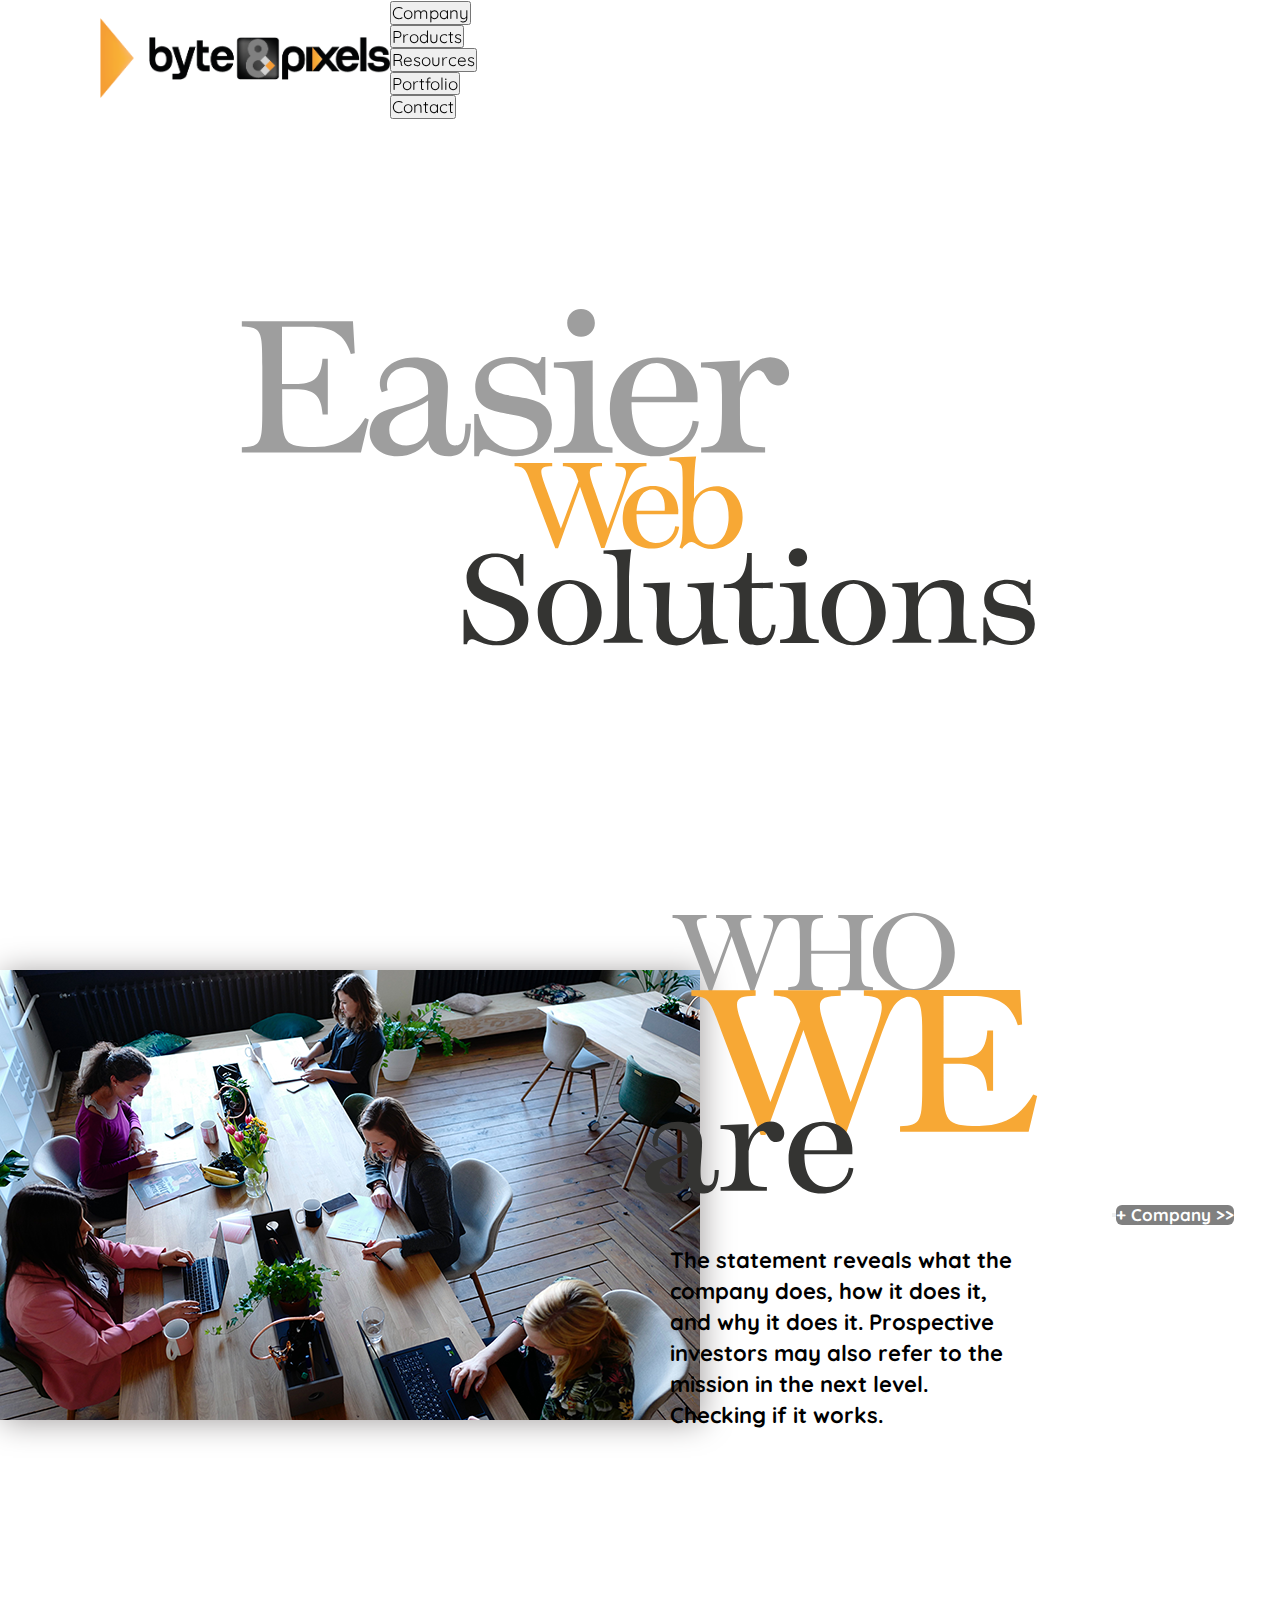
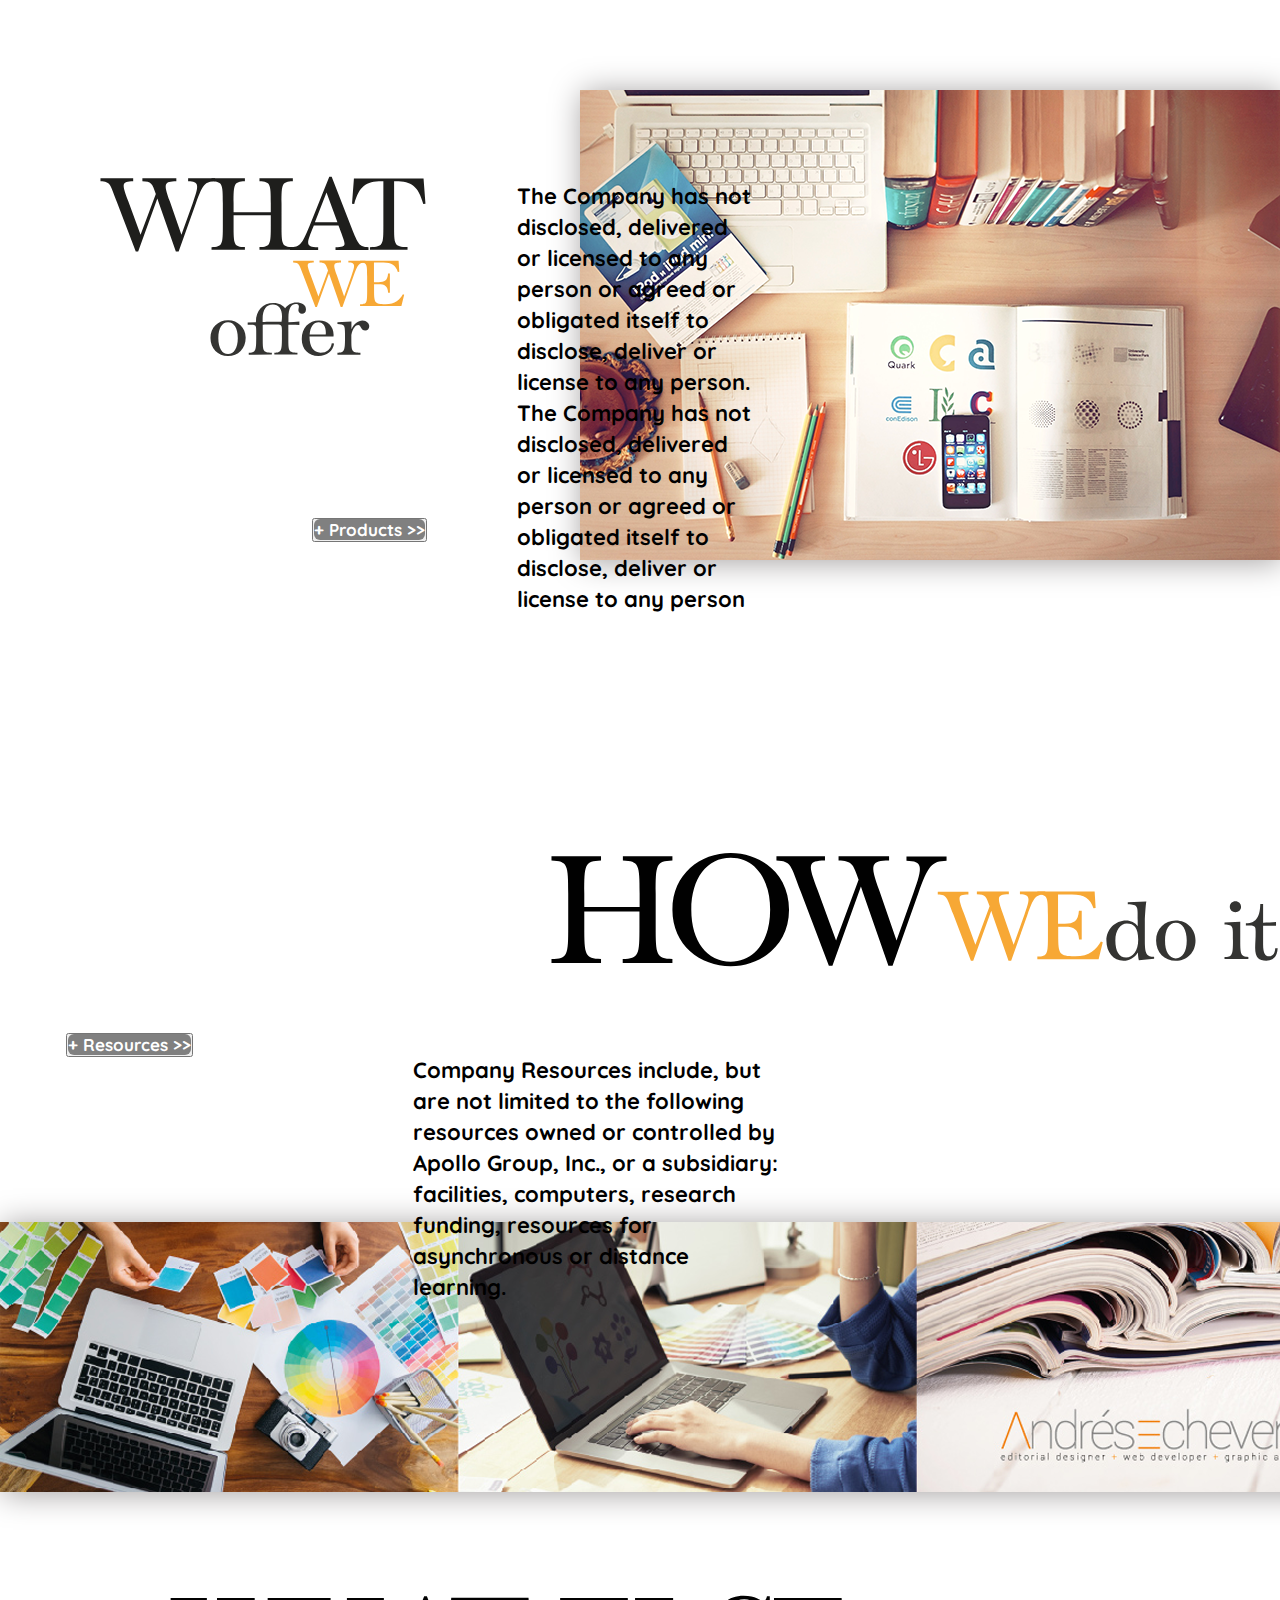
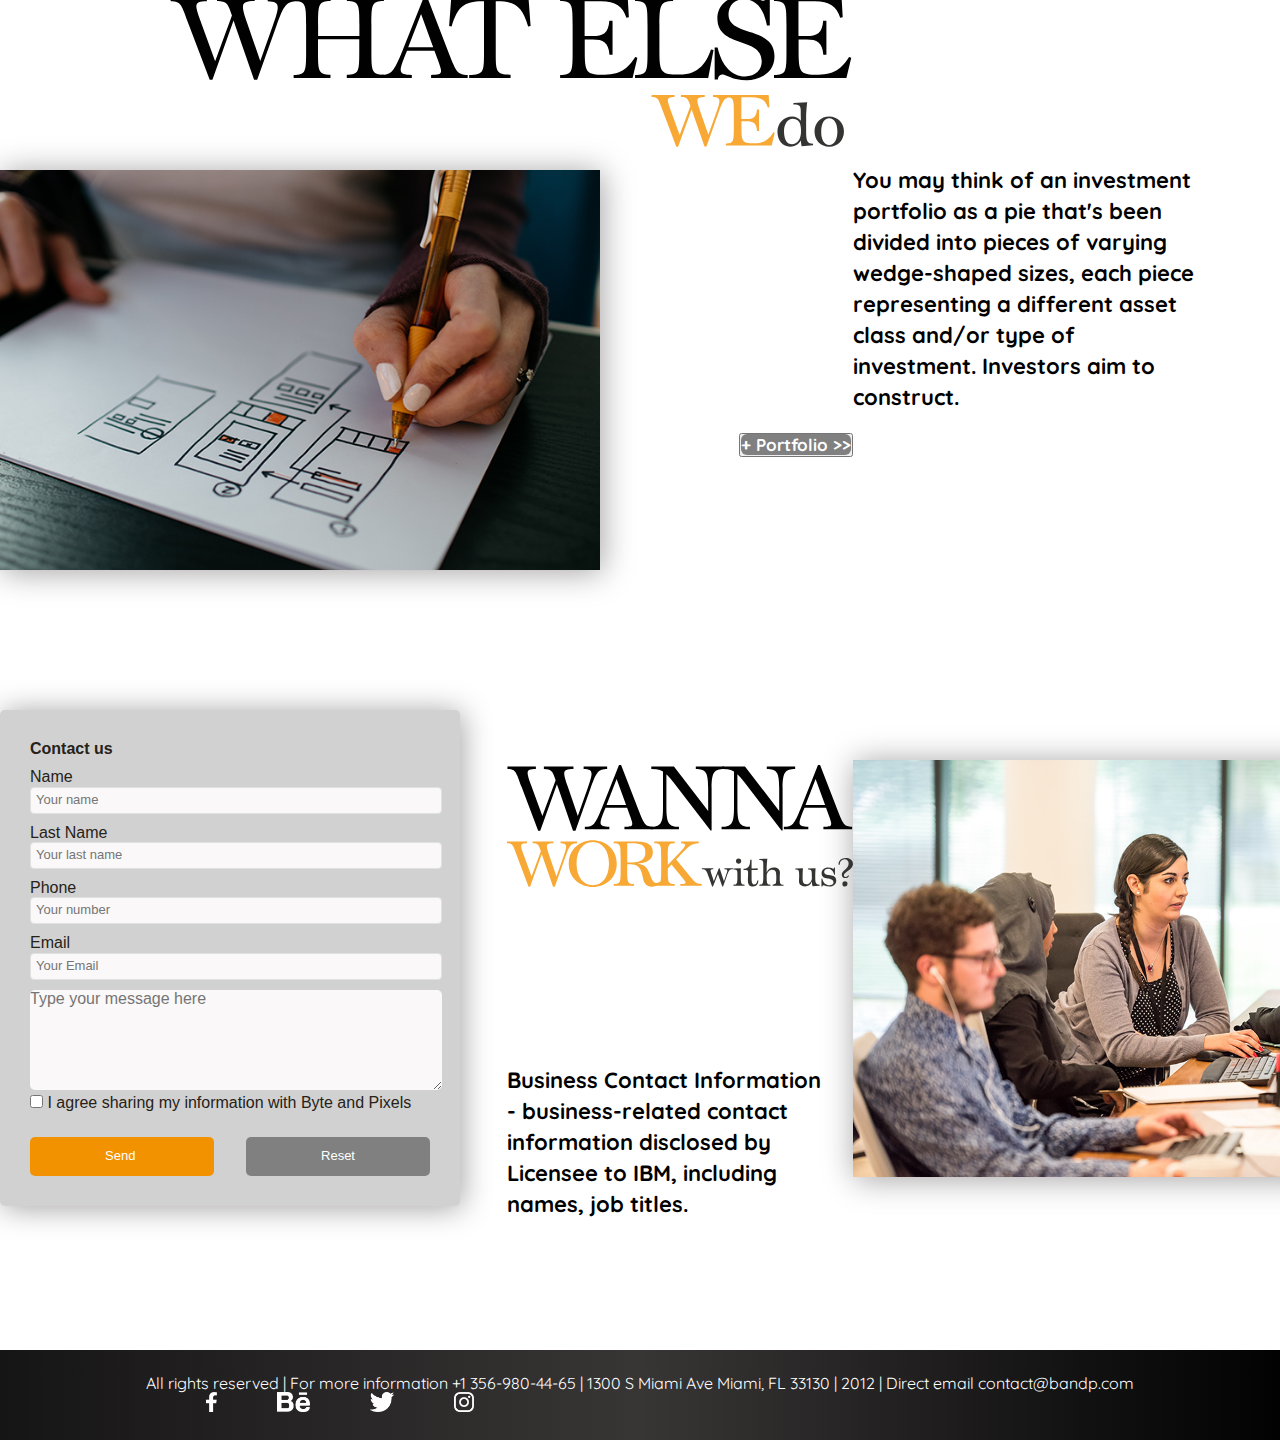
==== commit 677e11cc: "Se retoma desde punto antes de SASS por error en compilacion" ====
--- a/index.html
+++ b/index.html
@@ -20,9 +20,8 @@
     <link rel="preconnect" href="https://fonts.gstatic.com" crossorigin>
     <link href="https://fonts.googleapis.com/css2?family=Quicksand:wght@300&display=swap" rel="stylesheet">
     <link href="https://cdn.jsdelivr.net/npm/bootstrap@5.1.0/dist/css/bootstrap.min.css" rel="stylesheet" integrity="sha384-KyZXEAg3QhqLMpG8r+8fhAXLRk2vvoC2f3B09zVXn8CA5QIVfZOJ3BCsw2P0p/We" crossorigin="anonymous">
-    <link rel="preload" href="css/main.css" as="style">
+    <link rel="preload" href="css/styles.css" as="style">
     <link rel="stylesheet" href="css/styles.css">
-    <link rel="stylesheet" href="css/main.css">
 
 </head>
 
--- a/css/styles.css
+++ b/css/styles.css
@@ -488,15 +488,15 @@
 
 /* ---- FOOTER ---- */
 
-.footer-container {
+footer {
     grid-area: footer;
     height: 9rem;
     background-image: linear-gradient(to left, rgb(2, 2, 2), rgb(56, 53, 53), rgb(22, 21, 21));
     color: var(--white);
     display: flex;
-    justify-content: space-around;
-    align-items: center;
-    padding: 0 4rem 0 4rem;
+    justify-content: center;
+    align-items: center;
+    position: sticky;
 }
 
 
--- a/css/styles.css
+++ b/css/styles.css
@@ -488,15 +488,15 @@
 
 /* ---- FOOTER ---- */
 
-.footer-container {
+footer {
     grid-area: footer;
     height: 9rem;
     background-image: linear-gradient(to left, rgb(2, 2, 2), rgb(56, 53, 53), rgb(22, 21, 21));
     color: var(--white);
     display: flex;
-    justify-content: space-around;
-    align-items: center;
-    padding: 0 4rem 0 4rem;
+    justify-content: center;
+    align-items: center;
+    position: sticky;
 }
 
 
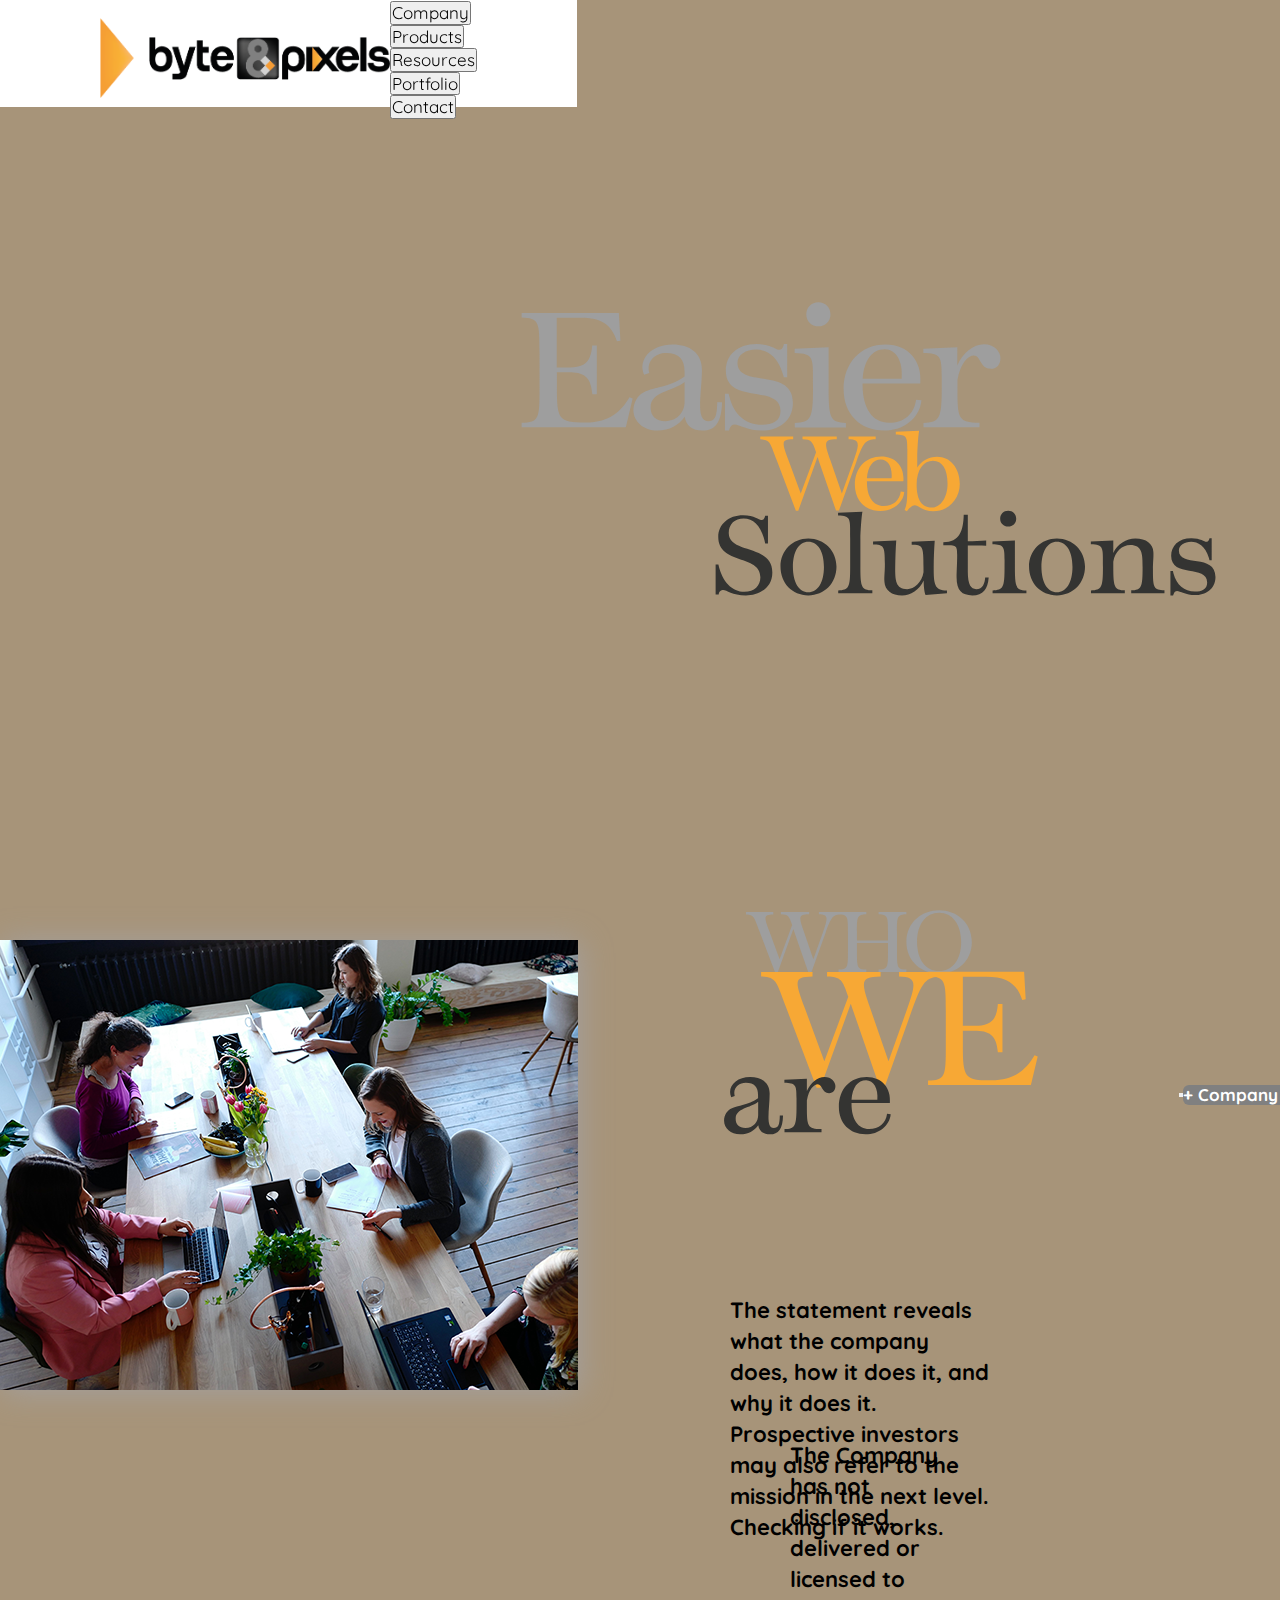
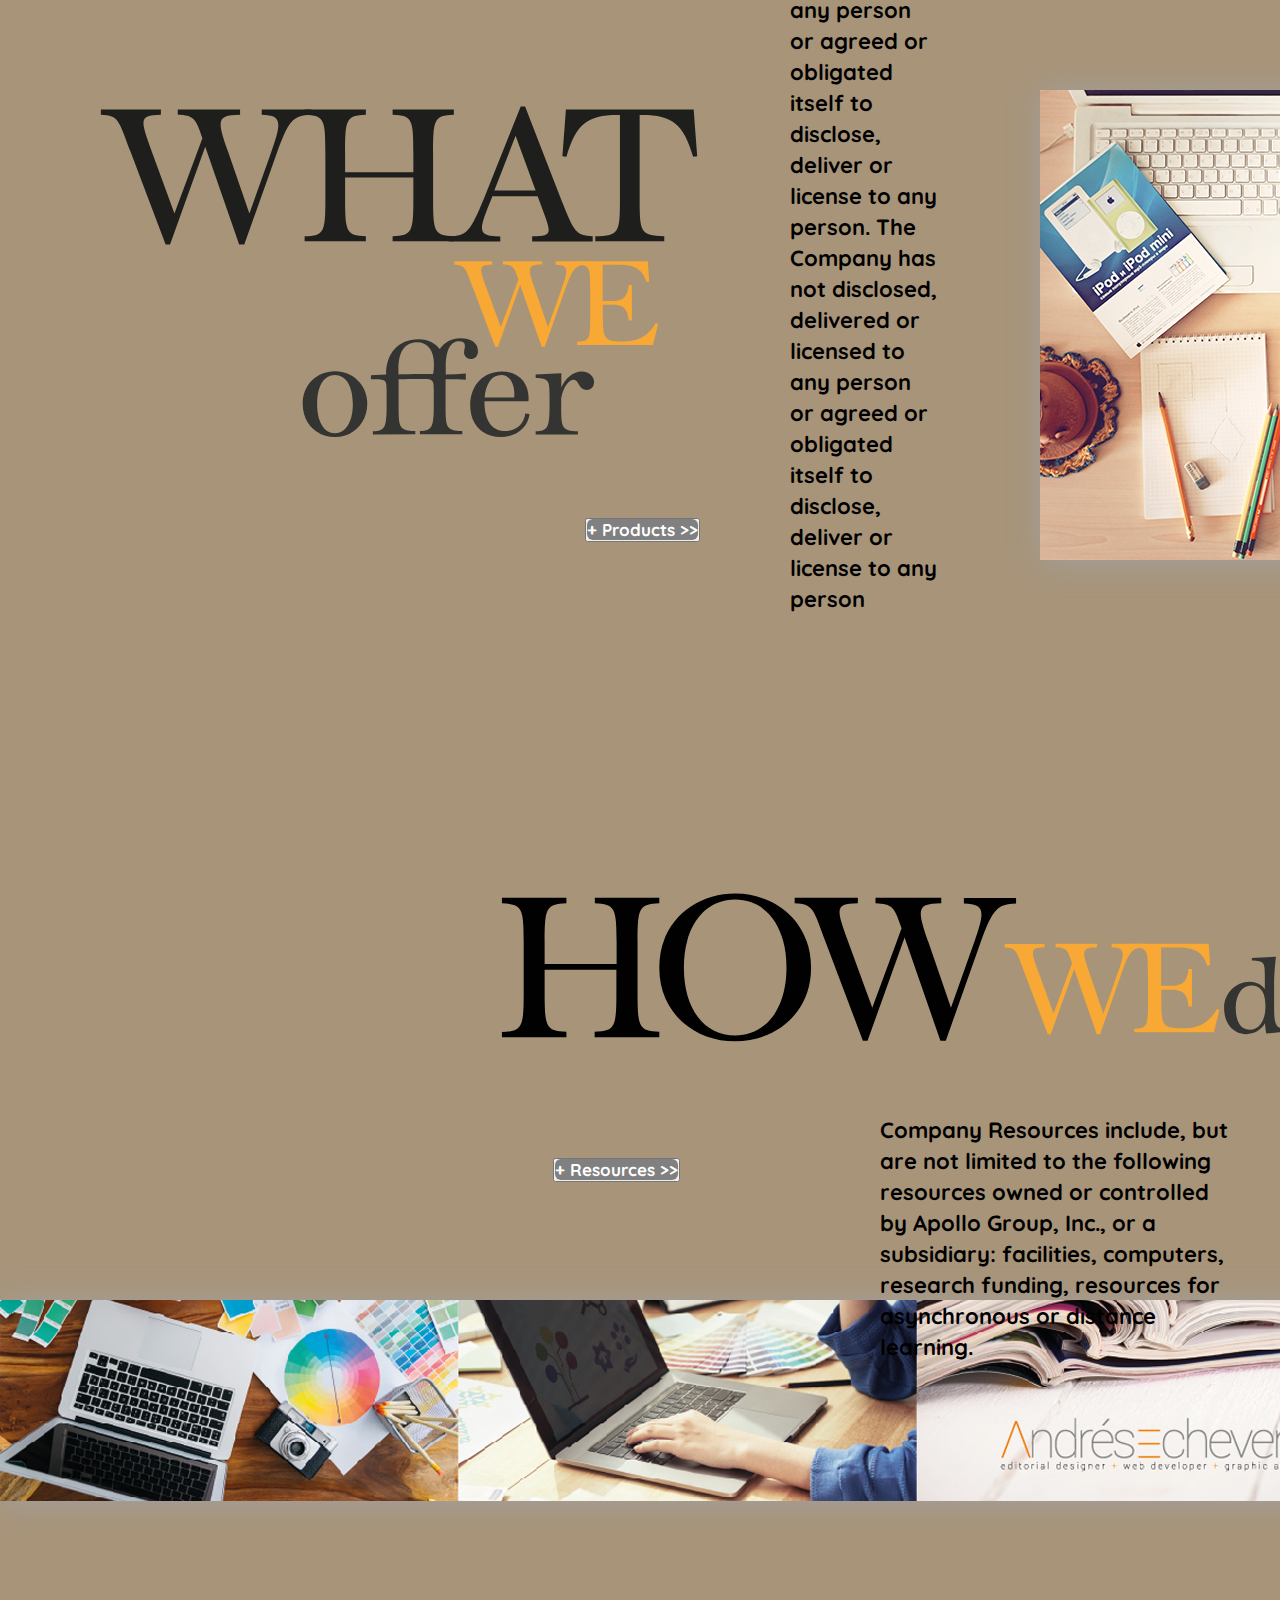
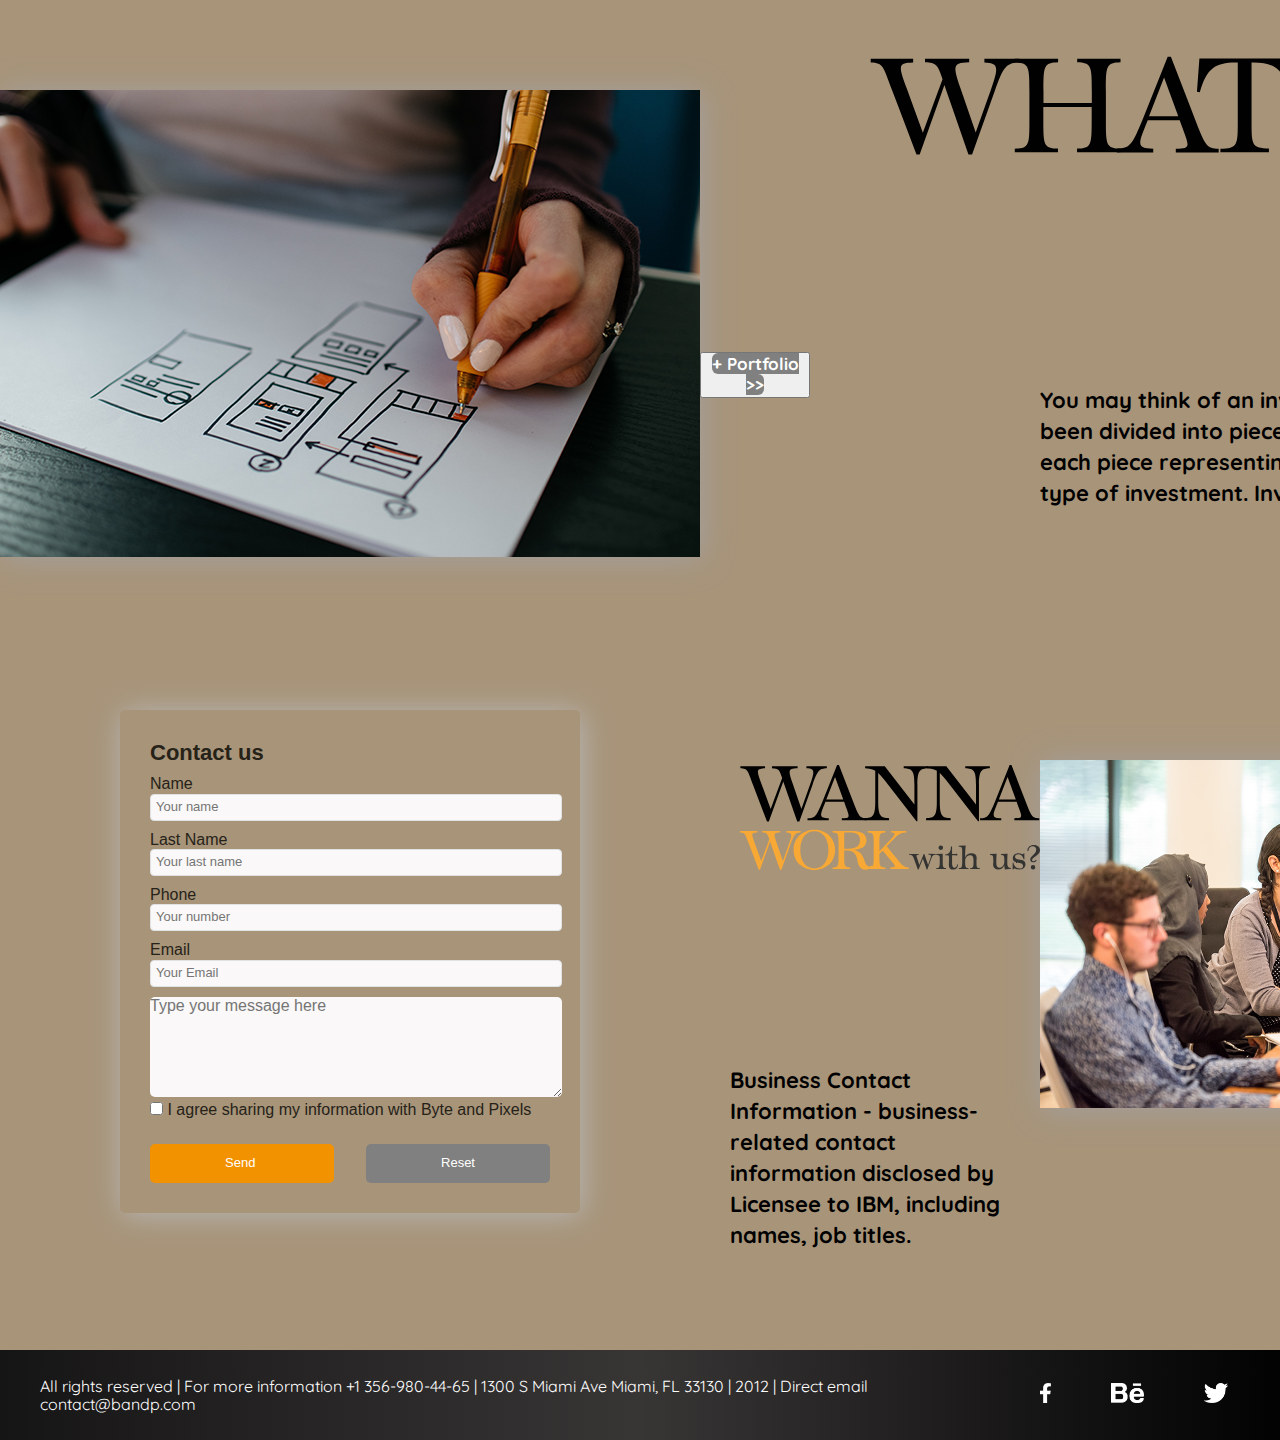
==== commit 6af2bf4c: "Se mejora grild inicial para realizar responsive de manera correcta" ====
--- a/index.html
+++ b/index.html
@@ -77,6 +77,7 @@
                 <button type="button" class="btn"></button><a href=" about_us.html" class="btn  btn-light_effect btn-light_effectLink"> + Company >> </a></button>
             </div>
 
+
             <!-- ++++++  PRODUCTS ++++++ -->
 
             <div class="prod-inside" id="prod-inside"></div>
@@ -200,7 +201,6 @@
         </div>
     </footer>
 
-
     <script src="https://cdn.jsdelivr.net/npm/bootstrap@5.1.0/dist/js/bootstrap.bundle.min.js " integrity="sha384-U1DAWAznBHeqEIlVSCgzq+c9gqGAJn5c/t99JyeKa9xxaYpSvHU5awsuZVVFIhvj " crossorigin="anonymous "></script>
 
 </body>
--- a/css/styles.css
+++ b/css/styles.css
@@ -12,7 +12,7 @@
     box-sizing: inherit;
 }
 
- :root {
+:root {
     --primary: #F39200;
     --secondary: #808080;
     --white: #ffffff;
@@ -38,10 +38,16 @@
     line-height: var(--large);
 }
 
+
+/* @media(min-width:XXX px) {} */
+
 h2 {
     font-family: 'Antic Didone', serif;
     font-size: var(--small)
 }
+
+
+/* @media(min-width:XXX px) {} */
 
 p {
     font-family: 'Quicksand', sans-serif;
@@ -99,6 +105,9 @@
     background-color: var(--white);
 }
 
+
+/* @media(min-width:XXX px) {} */
+
 .nav--container a {
     color: var(--secondary);
 }
@@ -107,17 +116,26 @@
     padding-right: 10rem;
 }
 
+
+/* @media(min-width:XXX px) {} */
+
 .nav--links {
     width: 90rem;
     display: flex;
     justify-content: space-around;
 }
+
+
+/* @media(min-width:XXX px) {} */
 
 .nav--logo__size {
     width: 29rem;
     padding-left: 10rem;
 }
 
+
+/* @media(min-width:XXX px) {} */
+
 .nav--social {
     width: 25rem;
     margin-right: 1rem;
@@ -126,18 +144,30 @@
     transition: all 300ms;
 }
 
+
+/* @media(min-width:XXX px) {} */
+
 .nav--social img {
     height: 2rem;
 }
 
+
+/* @media(min-width:XXX px) {} */
+
 .nav--social li {
     padding-left: 6rem;
 }
+
+
+/* @media(min-width:XXX px) {} */
 
 .nav--social__effect a img:hover {
     transform: scale(1.2);
     transition: 0.5s;
 }
+
+
+/* @media(min-width:XXX px) {} */
 
 .navbar-toggler {
     color: var(--white);
@@ -146,26 +176,8 @@
     font-size: var(--med);
 }
 
-@media (max-width:768px) {
-    body {
-        background-color: gainsboro;
-    }
-    .navbar {
-        background-color: rgb(130, 41, 41);
-        height: 8rem;
-    }
-    .navbar ul {
-        background-color: #fff;
-        margin-top: 0;
-    }
-    .nav--logo__size {
-        width: 26rem;
-        padding: 0 0 0 1rem;
-    }
-    .nav--container {
-        padding-left: 0;
-    }
-}
+
+/* @media(min-width:XXX px) {} */
 
 
 /* ---- COMPLETE GRID INDEX ---- */
@@ -173,10 +185,13 @@
 .grid-container-index {
     background-color: var(--white);
     display: grid;
-    grid-template-columns: repeat(6, 1fr);
+    grid-template-columns: repeat(3, 1fr);
     grid-template-rows: 9rem 60rem 9rem 34rem 34rem 9rem 38rem 30rem 9rem 24rem 24rem 20rem 9rem 28rem 40rem 9rem 30rem 28rem 11rem;
-    grid-template-areas: "topNav topNav topNav topNav topNav topNav""intro intro intro intro intro intro" "ab-inside ab-inside ab-inside ab-inside ab-inside ab-inside" "abPhoto abPhoto abPhoto abTitle abTitle abTitle" "abPhoto abPhoto abPhoto abText abText abLink" "prod-inside prod-inside prod-inside prod-inside prod-inside prod-inside""prodTitle prodTitle prodText prodText prodPhoto prodPhoto" "prodLink prodLink prodText prodText prodPhoto prodPhoto" "res-inside res-inside res-inside res-inside res-inside res-inside""resTitle resTitle resTitle resTitle resTitle resTitle" "resLink resText resText resText resText resText" "resPhoto resPhoto resPhoto resPhoto resPhoto resPhoto" "port-inside port-inside port-inside port-inside port-inside port-inside""portTitle portTitle portTitle portTitle portText portText" "portPhoto portPhoto portPhoto portLink portText portText" "cont-inside cont-inside cont-inside cont-inside cont-inside cont-inside" "cont-space cont-space contTitle contTitle contPhoto contPhoto" "cont-space cont-space contText contText contPhoto contPhoto" "footer footer footer footer footer footer";
-}
+    grid-template-areas: "topNav topNav topNav " "intro intro intro" "ab-inside ab-inside ab-inside " "abPhoto abTitle abLink " "abPhoto abText abLink" "prod-inside prod-inside prod-inside" "prodTitle prodText prodPhoto" "prodLink  prodText prodPhoto" "res-inside res-inside res-inside" "resTitle resTitle resTitle" "resLink resText resText" "resPhoto resPhoto resPhoto" "port-inside port-inside port-inside""portPhoto portTitle portTitle" "portPhoto portLink portText" "cont-inside cont-inside cont-inside" "cont-space contTitle contPhoto" "cont-space contText contPhoto" "footer footer footer";
+}
+
+
+/* @media(min-width:XXX px) {} */
 
 
 /* ---- 1. SECTION INTRO INDEX ---- */
@@ -184,8 +199,11 @@
 .topNav {
     grid-area: topNav;
     max-width: 100%;
-    height: 8rem;
-}
+    height: 7rem;
+}
+
+
+/* @media(min-width:XXX px) {} */
 
 .intro {
     grid-area: intro;
@@ -194,10 +212,16 @@
     align-items: center;
 }
 
+
+/* @media(min-width:XXX px) {} */
+
 .intro img {
-    width: 80rem;
-    margin-top: 20rem;
-}
+    width: 70rem;
+    margin-top: 14rem;
+}
+
+
+/* @media(min-width:XXX px) {} */
 
 
 /* ---- 2. SECTION ABOUT US INDEX---- */
@@ -212,10 +236,12 @@
 }
 
 .abPhoto {
-    padding-top: 13rem;
-    max-width: 80rem;
-    margin-top: 6rem;
-}
+    max-width: 70rem;
+    margin-top: 16rem;
+}
+
+
+/* @media(min-width:XXX px) {} */
 
 .abPhoto img {
     box-shadow: 2px 2px 30px #a3a0a0;
@@ -223,25 +249,34 @@
 
 .abTitle {
     grid-area: abTitle;
-    margin-top: 6rem;
-    padding-top: 6rem;
-    max-width: 40rem;
-}
+    margin: 12rem 0 0 2rem;
+    padding-top: 0rem;
+    max-width: 45rem;
+}
+
+
+/* @media(min-width:XXX px) {} */
 
 .abText {
     grid-area: abText;
-    padding: 6rem 5rem 0 3rem;
+    padding: 16rem 5rem 0 3rem;
     font-size: var(--small);
-    margin-top: 5rem;
-}
+}
+
+
+/* @media(min-width:XXX px) {} */
 
 .abLink {
     grid-area: abLink;
     display: flex;
     justify-content: center;
     align-items: center;
-    padding-bottom: 15rem;
-}
+    padding-bottom: 5rem;
+    padding-right: 30rem;
+}
+
+
+/* @media(min-width:XXX px) {} */
 
 
 /* ---- 3. SECTION PRODUCT INDEX---- */
@@ -251,6 +286,9 @@
     max-width: 100%;
 }
 
+
+/* @media(min-width:XXX px) {} */
+
 .prodPhoto {
     grid-area: prodPhoto;
     display: flex;
@@ -259,10 +297,16 @@
     margin-top: 7rem;
 }
 
+
+/* @media(min-width:XXX px) {} */
+
 .prodPhoto img {
     box-shadow: 2px 2px 30px #a3a0a0;
 }
 
+
+/* @media(min-width:XXX px) {} */
+
 .prodTitle {
     grid-area: prodTitle;
     display: flex;
@@ -271,6 +315,9 @@
     padding-top: 24rem;
     padding-left: 10rem;
 }
+
+
+/* @media(min-width:XXX px) {} */
 
 .prodText {
     grid-area: prodText;
@@ -281,6 +328,9 @@
     align-items: end;
 }
 
+
+/* @media(min-width:XXX px) {} */
+
 .prodLink {
     grid-area: prodLink;
     display: flex;
@@ -289,6 +339,9 @@
     padding-top: 3rem;
     margin-top: 7rem;
 }
+
+
+/* @media(min-width:XXX px) {} */
 
 
 /* ---- 4. SECTION RESOURCES INDEX---- */
@@ -298,30 +351,43 @@
     max-width: 100%;
 }
 
+
+/* @media(min-width:XXX px) {} */
+
 .resPhoto {
     grid-area: resPhoto;
-    padding-top: 2.2rem;
-}
+    margin-top: 10rem;
+}
+
+
+/* @media(min-width:XXX px) {} */
 
 .resPhoto img {
     box-shadow: 2px 2px 30px #a3a0a0;
 }
 
+
+/* @media(min-width:XXX px) {} */
+
 .resTitle {
     grid-area: resTitle;
-    position: relative;
-    max-width: 80rem;
-    margin-top: 4rem;
-    padding-top: 7.5rem;
-    padding-left: 55rem;
-}
+    max-width: 95rem;
+    padding-top: 15rem;
+    padding-left: 50rem;
+}
+
+
+/* @media(min-width:XXX px) {} */
 
 .resText {
     grid-area: resText;
     font-size: var(--small);
-    padding: 2rem 50rem 0 20rem;
-    margin-top: 6rem;
-}
+    padding: 1rem 50rem 0 18rem;
+    margin-top: 13rem;
+}
+
+
+/* @media(min-width:XXX px) {} */
 
 .resLink {
     grid-area: resLink;
@@ -329,8 +395,11 @@
     justify-content: flex-end;
     align-items: center;
     padding-right: 2rem;
-    padding-bottom: 7rem;
-}
+    padding-top: 18rem;
+}
+
+
+/* @media(min-width:XXX px) {} */
 
 
 /* ---- 5. SECTION PORTFOLIO INDEX---- */
@@ -340,37 +409,53 @@
     max-width: 100%;
 }
 
+
+/* @media(min-width:XXX px) {} */
+
 .portPhoto {
     grid-area: portPhoto;
-    display: flex;
-}
+    padding-top: 20rem;
+}
+
+
+/* @media(min-width:XXX px) {} */
 
 .portPhoto img {
     box-shadow: 2px 2px 30px #a3a0a0;
 }
 
+
+/* @media(min-width:XXX px) {} */
+
 .portTitle {
     grid-area: portTitle;
-    display: flex;
-    justify-content: flex-end;
-    align-items: end;
     max-width: 80rem;
-    padding: 6rem 0 0 17rem;
-}
+    padding: 15rem 0 0 17rem;
+}
+
+
+/* @media(min-width:XXX px) {} */
 
 .portText {
     grid-area: portText;
     font-size: var(--small);
-    padding: 26rem 8rem 0 0;
-}
+    padding: 20rem 8rem 0 0;
+}
+
+
+/* @media(min-width:XXX px) {} */
 
 .portLink {
     grid-area: portLink;
     display: flex;
     justify-content: flex-end;
     align-items: center;
-    padding-top: 15rem;
-}
+    padding-top: 1rem;
+    margin-right: 23rem;
+}
+
+
+/* @media(min-width:XXX px) {} */
 
 
 /* ---- 6. SECTION CONTACT INDEX---- */
@@ -380,54 +465,73 @@
     max-width: 100%;
 }
 
+
+/* @media(min-width:XXX px) {} */
+
 .contPhoto {
     grid-area: contPhoto;
 }
 
 .contPhoto img {
-    width: 60rem;
+    width: 50rem;
     margin-top: 10rem;
     box-shadow: 2px 2px 30px #a3a0a0;
 }
+
+
+/* @media(min-width:XXX px) {} */
 
 .contTitle {
     grid-area: contTitle;
     padding-top: 10.5rem;
-    padding-left: 8rem;
+    padding-left: 4rem;
     max-width: 50rem;
 }
+
+
+/* @media(min-width:XXX px) {} */
 
 .contText {
     grid-area: contText;
     font-size: var(--small);
-    padding: 9rem 3rem 0 8rem;
-}
+    padding: 9rem 3rem 0 3rem;
+}
+
+
+/* @media(min-width:XXX px) {} */
 
 .cont-space {
     grid-area: cont-space;
-    background-color: var(--white);
-    border-radius: 2rem;
-}
+}
+
+
+/* @media(min-width:XXX px) {} */
 
 
 /* -----CONTACT FORM ------*/
 
 .contact-form {
     width: 40rem;
-    background-color: var(--gray);
+    background-color: ;
     padding: 3rem;
     margin: auto;
     margin-top: 5rem;
     border-radius: 0.5rem;
     font-family: Arial, Helvetica, sans-serif;
     color: rgb(38, 34, 24);
-    box-shadow: 0.2rem 0.2rem 3rem #a3a0a0;
-}
+    box-shadow: 0.2rem 0.2rem 3rem #b8b7b7;
+}
+
+
+/* @media(min-width:XXX px) {} */
 
 .contact-form h4 {
-    font-size: 22pxvar(var(--med));
+    font-size: var(--med);
     margin-bottom: 1rem;
 }
+
+
+/* @media(min-width:XXX px) {} */
 
 .controls-form {
     width: 100%;
@@ -441,6 +545,9 @@
     color: #e0e1e3;
 }
 
+
+/* @media(min-width:XXX px) {} */
+
 .form-buttons {
     width: 40%;
     background-color: var(--secondary);
@@ -453,6 +560,9 @@
     border-radius: 0.5rem;
 }
 
+
+/* @media(min-width:XXX px) {} */
+
 textarea {
     min-height: 10rem;
     max-height: 20rem;
@@ -463,11 +573,17 @@
     ;
 }
 
+
+/* @media(min-width:XXX px) {} */
+
 .button-design {
     display: flex;
     justify-content: space-between;
     margin-top: 2rem;
 }
+
+
+/* @media(min-width:XXX px) {} */
 
 #form-butt {
     background-color: var(--primary);
@@ -475,74 +591,89 @@
     color: white;
 }
 
+
+/* @media(min-width:XXX px) {} */
+
 #form-butt:hover {
     cursor: pointer;
 }
 
-@media (max-width: 580px) {
-    form {
-        width: 100%;
-    }
-}
+
+/* @media(min-width:XXX px) {} */
 
 
 /* ---- FOOTER ---- */
 
-footer {
+.footer-container {
     grid-area: footer;
     height: 9rem;
     background-image: linear-gradient(to left, rgb(2, 2, 2), rgb(56, 53, 53), rgb(22, 21, 21));
     color: var(--white);
     display: flex;
-    justify-content: center;
-    align-items: center;
-    position: sticky;
-}
+    justify-content: space-around;
+    align-items: center;
+    padding: 0 4rem 0 4rem;
+}
+
+
+/* @media(min-width:XXX px) {} */
 
 
 /* ----  MEDIA QUERIES ---- */
 
 
-/*  481 to 575 */
-
-@media screen and (max-width:575px) {
+/*  0 to 575 */
+
+@media (max-width:576px) {
     .grid-container-index {
-        background-color: var(--white);
-        display: grid;
-        grid-template-columns: repeat(1fr);
-        grid-template-rows: repeat(22, 15rem);
-        grid-template-areas: "topNav" "intro" "aboutTitle" "aboutPic" "aboutText" "aboutLink" "prodTitle" "prodPhoto" "prodText" "prodLink" "resTitle" "resPhoto""resText" "resLink" "portTitle" "portPhoto" "portText" "portLink" "contTitle" "contPhoto" "contText" "footer"
+        background-color: #5575df;
     }
-    .intro {
-        width: 30rem;
-        display: flex;
-        justify-content: center;
-        align-items: center;
-        position: relative;
+}
+
+
+/*  576 to 767 */
+
+@media (min-width:576px) {
+    .grid-container-index {
+        background-color: #e9448c;
     }
 }
 
 
-/*  576 to 768 */
-
-@media screen and (max-width:768px) {}
-
-
-/*  769 to 992 */
-
-@media screen and (max-width:992px) {}
-
-
-/*  993 to 1200 */
-
-@media screen and (max-width:1200px) {}
-
-
-/*  1201 to 1400 */
-
-@media screen and (max-width:1400px) {}
-
-
-/*  1401 ahead */
-
-@media screen and (max-width:1920px) {}+/*  768 to 991 */
+
+@media (min-width:768px) {
+    .grid-container-index {
+        background-color: #36e4a1;
+    }
+}
+
+
+/*  992 to 1199 */
+
+@media (min-width:992px) {
+    .grid-container-index {
+        background-color: #8c6ec4;
+    }
+}
+
+
+/* @media(min-width:XXX px) {} */
+
+
+/*  1200 to 1400  */
+
+@media (min-width: 1200px) {
+    .grid-container-index {
+        background-color: #a79479;
+    }
+}
+
+
+/*  1401 above */
+
+@media (min-width:1401px) {
+    .grid-container-index {
+        background-color: #f5c2bc;
+    }
+}--- a/css/styles.css
+++ b/css/styles.css
@@ -12,7 +12,7 @@
     box-sizing: inherit;
 }
 
- :root {
+:root {
     --primary: #F39200;
     --secondary: #808080;
     --white: #ffffff;
@@ -38,10 +38,16 @@
     line-height: var(--large);
 }
 
+
+/* @media(min-width:XXX px) {} */
+
 h2 {
     font-family: 'Antic Didone', serif;
     font-size: var(--small)
 }
+
+
+/* @media(min-width:XXX px) {} */
 
 p {
     font-family: 'Quicksand', sans-serif;
@@ -99,6 +105,9 @@
     background-color: var(--white);
 }
 
+
+/* @media(min-width:XXX px) {} */
+
 .nav--container a {
     color: var(--secondary);
 }
@@ -107,17 +116,26 @@
     padding-right: 10rem;
 }
 
+
+/* @media(min-width:XXX px) {} */
+
 .nav--links {
     width: 90rem;
     display: flex;
     justify-content: space-around;
 }
+
+
+/* @media(min-width:XXX px) {} */
 
 .nav--logo__size {
     width: 29rem;
     padding-left: 10rem;
 }
 
+
+/* @media(min-width:XXX px) {} */
+
 .nav--social {
     width: 25rem;
     margin-right: 1rem;
@@ -126,18 +144,30 @@
     transition: all 300ms;
 }
 
+
+/* @media(min-width:XXX px) {} */
+
 .nav--social img {
     height: 2rem;
 }
 
+
+/* @media(min-width:XXX px) {} */
+
 .nav--social li {
     padding-left: 6rem;
 }
+
+
+/* @media(min-width:XXX px) {} */
 
 .nav--social__effect a img:hover {
     transform: scale(1.2);
     transition: 0.5s;
 }
+
+
+/* @media(min-width:XXX px) {} */
 
 .navbar-toggler {
     color: var(--white);
@@ -146,26 +176,8 @@
     font-size: var(--med);
 }
 
-@media (max-width:768px) {
-    body {
-        background-color: gainsboro;
-    }
-    .navbar {
-        background-color: rgb(130, 41, 41);
-        height: 8rem;
-    }
-    .navbar ul {
-        background-color: #fff;
-        margin-top: 0;
-    }
-    .nav--logo__size {
-        width: 26rem;
-        padding: 0 0 0 1rem;
-    }
-    .nav--container {
-        padding-left: 0;
-    }
-}
+
+/* @media(min-width:XXX px) {} */
 
 
 /* ---- COMPLETE GRID INDEX ---- */
@@ -173,10 +185,13 @@
 .grid-container-index {
     background-color: var(--white);
     display: grid;
-    grid-template-columns: repeat(6, 1fr);
+    grid-template-columns: repeat(3, 1fr);
     grid-template-rows: 9rem 60rem 9rem 34rem 34rem 9rem 38rem 30rem 9rem 24rem 24rem 20rem 9rem 28rem 40rem 9rem 30rem 28rem 11rem;
-    grid-template-areas: "topNav topNav topNav topNav topNav topNav""intro intro intro intro intro intro" "ab-inside ab-inside ab-inside ab-inside ab-inside ab-inside" "abPhoto abPhoto abPhoto abTitle abTitle abTitle" "abPhoto abPhoto abPhoto abText abText abLink" "prod-inside prod-inside prod-inside prod-inside prod-inside prod-inside""prodTitle prodTitle prodText prodText prodPhoto prodPhoto" "prodLink prodLink prodText prodText prodPhoto prodPhoto" "res-inside res-inside res-inside res-inside res-inside res-inside""resTitle resTitle resTitle resTitle resTitle resTitle" "resLink resText resText resText resText resText" "resPhoto resPhoto resPhoto resPhoto resPhoto resPhoto" "port-inside port-inside port-inside port-inside port-inside port-inside""portTitle portTitle portTitle portTitle portText portText" "portPhoto portPhoto portPhoto portLink portText portText" "cont-inside cont-inside cont-inside cont-inside cont-inside cont-inside" "cont-space cont-space contTitle contTitle contPhoto contPhoto" "cont-space cont-space contText contText contPhoto contPhoto" "footer footer footer footer footer footer";
-}
+    grid-template-areas: "topNav topNav topNav " "intro intro intro" "ab-inside ab-inside ab-inside " "abPhoto abTitle abLink " "abPhoto abText abLink" "prod-inside prod-inside prod-inside" "prodTitle prodText prodPhoto" "prodLink  prodText prodPhoto" "res-inside res-inside res-inside" "resTitle resTitle resTitle" "resLink resText resText" "resPhoto resPhoto resPhoto" "port-inside port-inside port-inside""portPhoto portTitle portTitle" "portPhoto portLink portText" "cont-inside cont-inside cont-inside" "cont-space contTitle contPhoto" "cont-space contText contPhoto" "footer footer footer";
+}
+
+
+/* @media(min-width:XXX px) {} */
 
 
 /* ---- 1. SECTION INTRO INDEX ---- */
@@ -184,8 +199,11 @@
 .topNav {
     grid-area: topNav;
     max-width: 100%;
-    height: 8rem;
-}
+    height: 7rem;
+}
+
+
+/* @media(min-width:XXX px) {} */
 
 .intro {
     grid-area: intro;
@@ -194,10 +212,16 @@
     align-items: center;
 }
 
+
+/* @media(min-width:XXX px) {} */
+
 .intro img {
-    width: 80rem;
-    margin-top: 20rem;
-}
+    width: 70rem;
+    margin-top: 14rem;
+}
+
+
+/* @media(min-width:XXX px) {} */
 
 
 /* ---- 2. SECTION ABOUT US INDEX---- */
@@ -212,10 +236,12 @@
 }
 
 .abPhoto {
-    padding-top: 13rem;
-    max-width: 80rem;
-    margin-top: 6rem;
-}
+    max-width: 70rem;
+    margin-top: 16rem;
+}
+
+
+/* @media(min-width:XXX px) {} */
 
 .abPhoto img {
     box-shadow: 2px 2px 30px #a3a0a0;
@@ -223,25 +249,34 @@
 
 .abTitle {
     grid-area: abTitle;
-    margin-top: 6rem;
-    padding-top: 6rem;
-    max-width: 40rem;
-}
+    margin: 12rem 0 0 2rem;
+    padding-top: 0rem;
+    max-width: 45rem;
+}
+
+
+/* @media(min-width:XXX px) {} */
 
 .abText {
     grid-area: abText;
-    padding: 6rem 5rem 0 3rem;
+    padding: 16rem 5rem 0 3rem;
     font-size: var(--small);
-    margin-top: 5rem;
-}
+}
+
+
+/* @media(min-width:XXX px) {} */
 
 .abLink {
     grid-area: abLink;
     display: flex;
     justify-content: center;
     align-items: center;
-    padding-bottom: 15rem;
-}
+    padding-bottom: 5rem;
+    padding-right: 30rem;
+}
+
+
+/* @media(min-width:XXX px) {} */
 
 
 /* ---- 3. SECTION PRODUCT INDEX---- */
@@ -251,6 +286,9 @@
     max-width: 100%;
 }
 
+
+/* @media(min-width:XXX px) {} */
+
 .prodPhoto {
     grid-area: prodPhoto;
     display: flex;
@@ -259,10 +297,16 @@
     margin-top: 7rem;
 }
 
+
+/* @media(min-width:XXX px) {} */
+
 .prodPhoto img {
     box-shadow: 2px 2px 30px #a3a0a0;
 }
 
+
+/* @media(min-width:XXX px) {} */
+
 .prodTitle {
     grid-area: prodTitle;
     display: flex;
@@ -271,6 +315,9 @@
     padding-top: 24rem;
     padding-left: 10rem;
 }
+
+
+/* @media(min-width:XXX px) {} */
 
 .prodText {
     grid-area: prodText;
@@ -281,6 +328,9 @@
     align-items: end;
 }
 
+
+/* @media(min-width:XXX px) {} */
+
 .prodLink {
     grid-area: prodLink;
     display: flex;
@@ -289,6 +339,9 @@
     padding-top: 3rem;
     margin-top: 7rem;
 }
+
+
+/* @media(min-width:XXX px) {} */
 
 
 /* ---- 4. SECTION RESOURCES INDEX---- */
@@ -298,30 +351,43 @@
     max-width: 100%;
 }
 
+
+/* @media(min-width:XXX px) {} */
+
 .resPhoto {
     grid-area: resPhoto;
-    padding-top: 2.2rem;
-}
+    margin-top: 10rem;
+}
+
+
+/* @media(min-width:XXX px) {} */
 
 .resPhoto img {
     box-shadow: 2px 2px 30px #a3a0a0;
 }
 
+
+/* @media(min-width:XXX px) {} */
+
 .resTitle {
     grid-area: resTitle;
-    position: relative;
-    max-width: 80rem;
-    margin-top: 4rem;
-    padding-top: 7.5rem;
-    padding-left: 55rem;
-}
+    max-width: 95rem;
+    padding-top: 15rem;
+    padding-left: 50rem;
+}
+
+
+/* @media(min-width:XXX px) {} */
 
 .resText {
     grid-area: resText;
     font-size: var(--small);
-    padding: 2rem 50rem 0 20rem;
-    margin-top: 6rem;
-}
+    padding: 1rem 50rem 0 18rem;
+    margin-top: 13rem;
+}
+
+
+/* @media(min-width:XXX px) {} */
 
 .resLink {
     grid-area: resLink;
@@ -329,8 +395,11 @@
     justify-content: flex-end;
     align-items: center;
     padding-right: 2rem;
-    padding-bottom: 7rem;
-}
+    padding-top: 18rem;
+}
+
+
+/* @media(min-width:XXX px) {} */
 
 
 /* ---- 5. SECTION PORTFOLIO INDEX---- */
@@ -340,37 +409,53 @@
     max-width: 100%;
 }
 
+
+/* @media(min-width:XXX px) {} */
+
 .portPhoto {
     grid-area: portPhoto;
-    display: flex;
-}
+    padding-top: 20rem;
+}
+
+
+/* @media(min-width:XXX px) {} */
 
 .portPhoto img {
     box-shadow: 2px 2px 30px #a3a0a0;
 }
 
+
+/* @media(min-width:XXX px) {} */
+
 .portTitle {
     grid-area: portTitle;
-    display: flex;
-    justify-content: flex-end;
-    align-items: end;
     max-width: 80rem;
-    padding: 6rem 0 0 17rem;
-}
+    padding: 15rem 0 0 17rem;
+}
+
+
+/* @media(min-width:XXX px) {} */
 
 .portText {
     grid-area: portText;
     font-size: var(--small);
-    padding: 26rem 8rem 0 0;
-}
+    padding: 20rem 8rem 0 0;
+}
+
+
+/* @media(min-width:XXX px) {} */
 
 .portLink {
     grid-area: portLink;
     display: flex;
     justify-content: flex-end;
     align-items: center;
-    padding-top: 15rem;
-}
+    padding-top: 1rem;
+    margin-right: 23rem;
+}
+
+
+/* @media(min-width:XXX px) {} */
 
 
 /* ---- 6. SECTION CONTACT INDEX---- */
@@ -380,54 +465,73 @@
     max-width: 100%;
 }
 
+
+/* @media(min-width:XXX px) {} */
+
 .contPhoto {
     grid-area: contPhoto;
 }
 
 .contPhoto img {
-    width: 60rem;
+    width: 50rem;
     margin-top: 10rem;
     box-shadow: 2px 2px 30px #a3a0a0;
 }
+
+
+/* @media(min-width:XXX px) {} */
 
 .contTitle {
     grid-area: contTitle;
     padding-top: 10.5rem;
-    padding-left: 8rem;
+    padding-left: 4rem;
     max-width: 50rem;
 }
+
+
+/* @media(min-width:XXX px) {} */
 
 .contText {
     grid-area: contText;
     font-size: var(--small);
-    padding: 9rem 3rem 0 8rem;
-}
+    padding: 9rem 3rem 0 3rem;
+}
+
+
+/* @media(min-width:XXX px) {} */
 
 .cont-space {
     grid-area: cont-space;
-    background-color: var(--white);
-    border-radius: 2rem;
-}
+}
+
+
+/* @media(min-width:XXX px) {} */
 
 
 /* -----CONTACT FORM ------*/
 
 .contact-form {
     width: 40rem;
-    background-color: var(--gray);
+    background-color: ;
     padding: 3rem;
     margin: auto;
     margin-top: 5rem;
     border-radius: 0.5rem;
     font-family: Arial, Helvetica, sans-serif;
     color: rgb(38, 34, 24);
-    box-shadow: 0.2rem 0.2rem 3rem #a3a0a0;
-}
+    box-shadow: 0.2rem 0.2rem 3rem #b8b7b7;
+}
+
+
+/* @media(min-width:XXX px) {} */
 
 .contact-form h4 {
-    font-size: 22pxvar(var(--med));
+    font-size: var(--med);
     margin-bottom: 1rem;
 }
+
+
+/* @media(min-width:XXX px) {} */
 
 .controls-form {
     width: 100%;
@@ -441,6 +545,9 @@
     color: #e0e1e3;
 }
 
+
+/* @media(min-width:XXX px) {} */
+
 .form-buttons {
     width: 40%;
     background-color: var(--secondary);
@@ -453,6 +560,9 @@
     border-radius: 0.5rem;
 }
 
+
+/* @media(min-width:XXX px) {} */
+
 textarea {
     min-height: 10rem;
     max-height: 20rem;
@@ -463,11 +573,17 @@
     ;
 }
 
+
+/* @media(min-width:XXX px) {} */
+
 .button-design {
     display: flex;
     justify-content: space-between;
     margin-top: 2rem;
 }
+
+
+/* @media(min-width:XXX px) {} */
 
 #form-butt {
     background-color: var(--primary);
@@ -475,74 +591,89 @@
     color: white;
 }
 
+
+/* @media(min-width:XXX px) {} */
+
 #form-butt:hover {
     cursor: pointer;
 }
 
-@media (max-width: 580px) {
-    form {
-        width: 100%;
-    }
-}
+
+/* @media(min-width:XXX px) {} */
 
 
 /* ---- FOOTER ---- */
 
-footer {
+.footer-container {
     grid-area: footer;
     height: 9rem;
     background-image: linear-gradient(to left, rgb(2, 2, 2), rgb(56, 53, 53), rgb(22, 21, 21));
     color: var(--white);
     display: flex;
-    justify-content: center;
-    align-items: center;
-    position: sticky;
-}
+    justify-content: space-around;
+    align-items: center;
+    padding: 0 4rem 0 4rem;
+}
+
+
+/* @media(min-width:XXX px) {} */
 
 
 /* ----  MEDIA QUERIES ---- */
 
 
-/*  481 to 575 */
-
-@media screen and (max-width:575px) {
+/*  0 to 575 */
+
+@media (max-width:576px) {
     .grid-container-index {
-        background-color: var(--white);
-        display: grid;
-        grid-template-columns: repeat(1fr);
-        grid-template-rows: repeat(22, 15rem);
-        grid-template-areas: "topNav" "intro" "aboutTitle" "aboutPic" "aboutText" "aboutLink" "prodTitle" "prodPhoto" "prodText" "prodLink" "resTitle" "resPhoto""resText" "resLink" "portTitle" "portPhoto" "portText" "portLink" "contTitle" "contPhoto" "contText" "footer"
+        background-color: #5575df;
     }
-    .intro {
-        width: 30rem;
-        display: flex;
-        justify-content: center;
-        align-items: center;
-        position: relative;
+}
+
+
+/*  576 to 767 */
+
+@media (min-width:576px) {
+    .grid-container-index {
+        background-color: #e9448c;
     }
 }
 
 
-/*  576 to 768 */
-
-@media screen and (max-width:768px) {}
-
-
-/*  769 to 992 */
-
-@media screen and (max-width:992px) {}
-
-
-/*  993 to 1200 */
-
-@media screen and (max-width:1200px) {}
-
-
-/*  1201 to 1400 */
-
-@media screen and (max-width:1400px) {}
-
-
-/*  1401 ahead */
-
-@media screen and (max-width:1920px) {}+/*  768 to 991 */
+
+@media (min-width:768px) {
+    .grid-container-index {
+        background-color: #36e4a1;
+    }
+}
+
+
+/*  992 to 1199 */
+
+@media (min-width:992px) {
+    .grid-container-index {
+        background-color: #8c6ec4;
+    }
+}
+
+
+/* @media(min-width:XXX px) {} */
+
+
+/*  1200 to 1400  */
+
+@media (min-width: 1200px) {
+    .grid-container-index {
+        background-color: #a79479;
+    }
+}
+
+
+/*  1401 above */
+
+@media (min-width:1401px) {
+    .grid-container-index {
+        background-color: #f5c2bc;
+    }
+}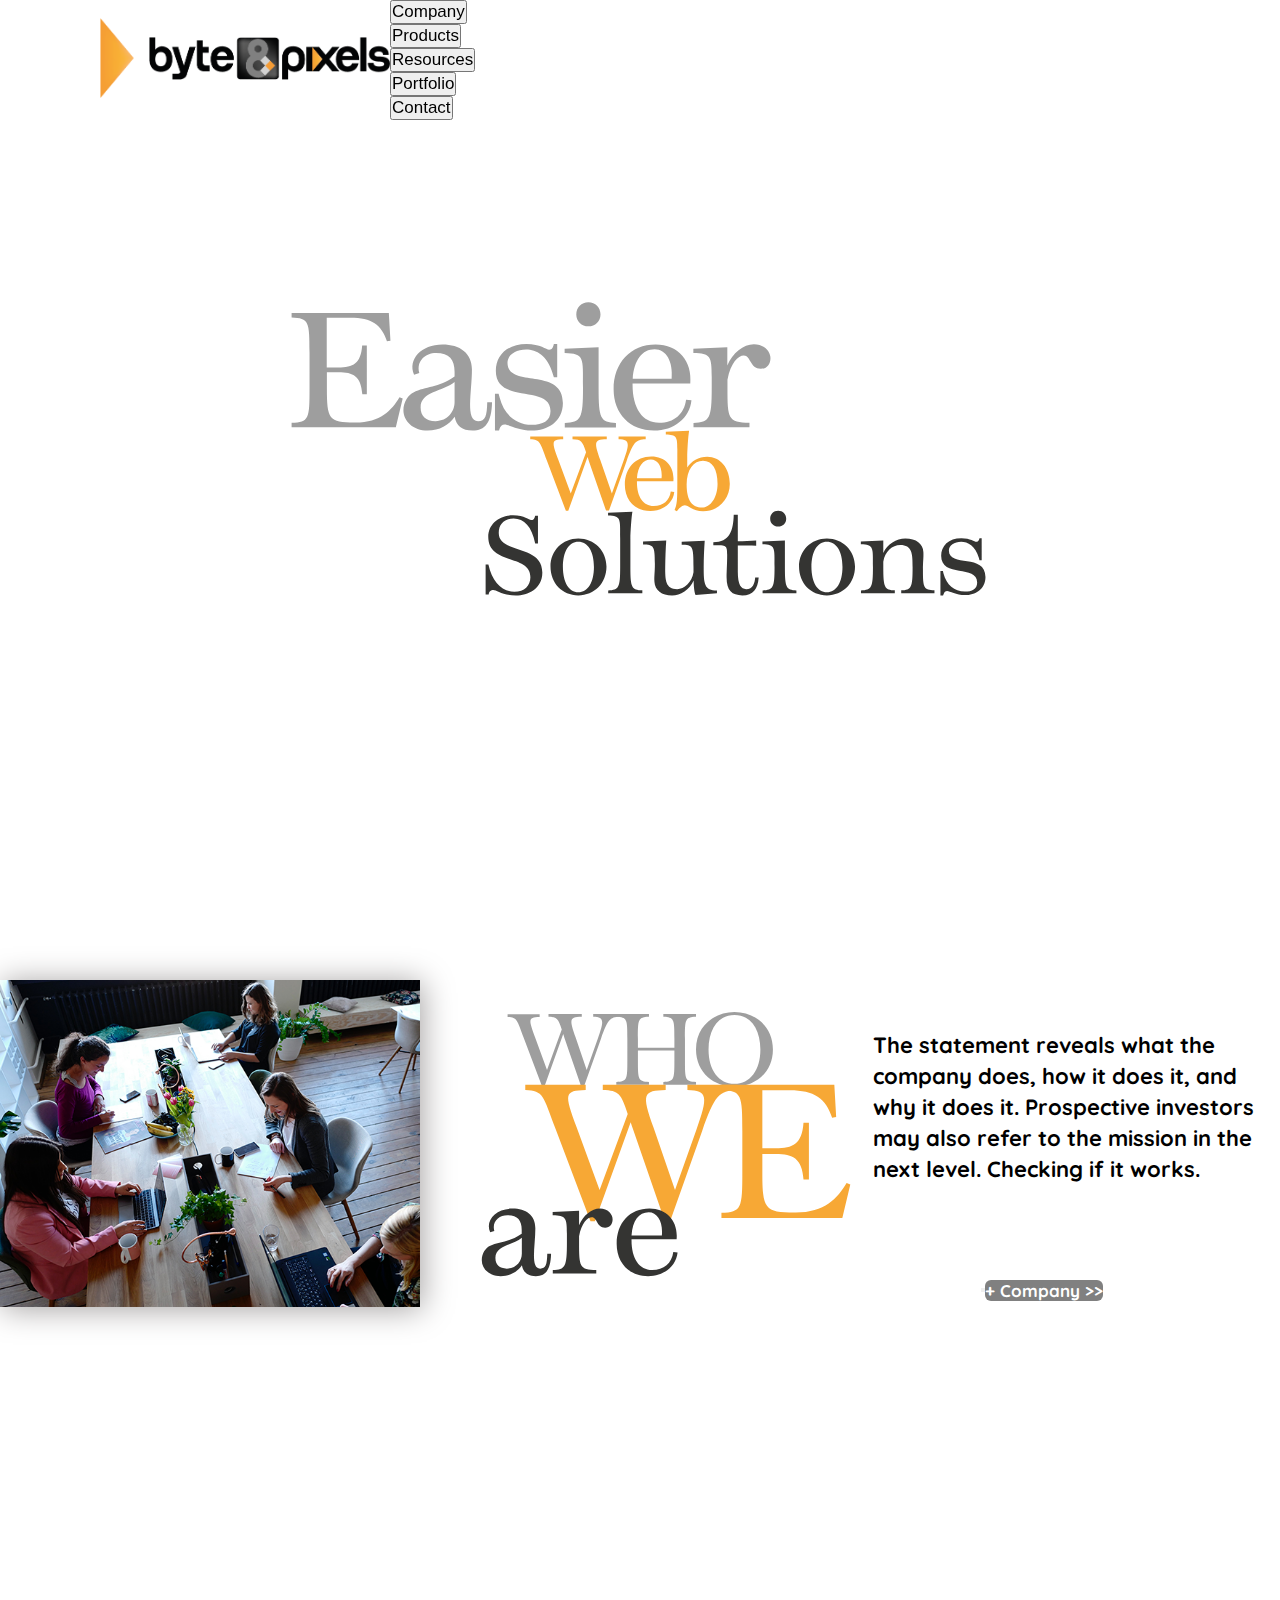
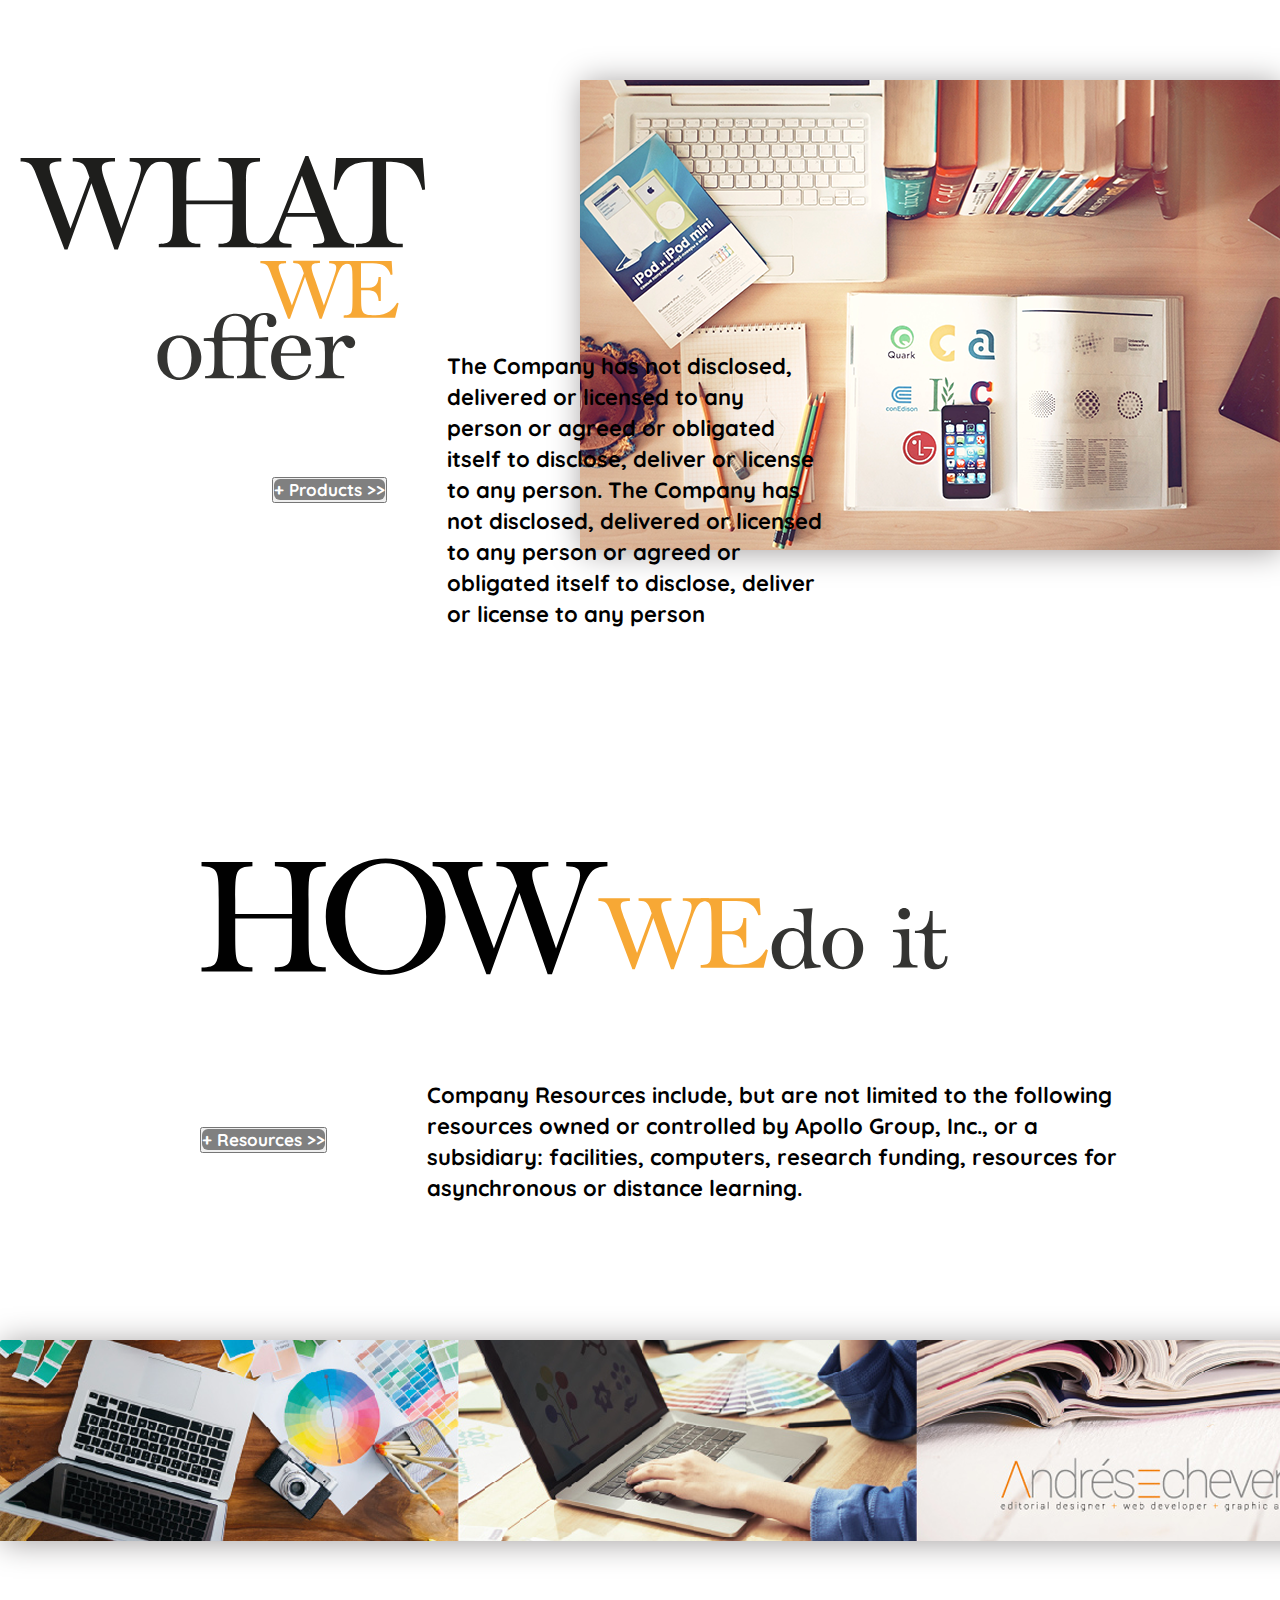
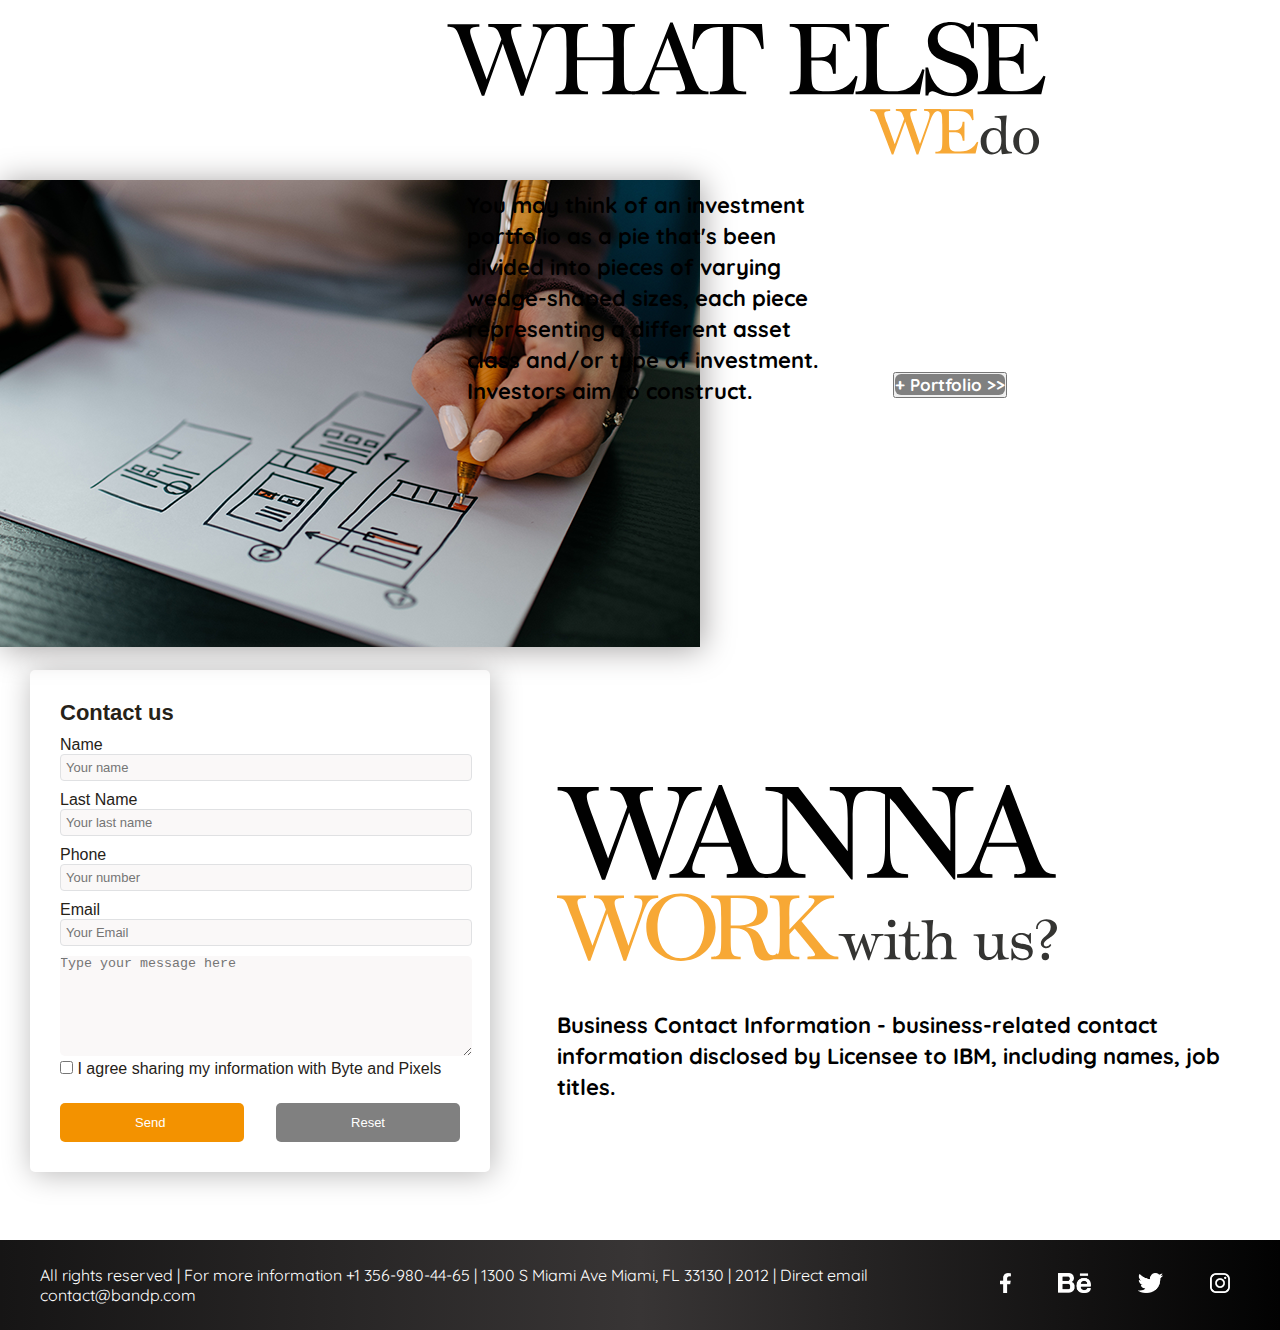
==== commit 0db2f83e: "Se sube proyecto final a github... por fingit status" ====
--- a/index.html
+++ b/index.html
@@ -4,12 +4,10 @@
 <head>
     <meta charset="UTF-8">
     <meta http-equiv="X-UA-Compatible" content="IE=edge">
-    <!-- <meta name="viewport" content="width=device-width, initial-scale=1.0"> -->
+    <meta name="viewport" content="width=device-width, initial-scale=1.0">
     <meta name="description" content="Web never been so easy for your company - All your company´s web and design needs in one place">
     <meta name="keywords" content="website, design, byte, pixels, solutions, web solutions, graphic solutions, design solutions, editorial solutions, freelance design, byte and pixels">
     <title>.::Byte & Pixels | Easier Web Solutions::.</title>
-    <link rel="preload" href="css/normalize.css" as="style">
-    <link rel="stylesheet" href="css/normalize.css">
     <link rel="preconnect" href="https://fonts.googleapis.com">
     <link rel="preconnect" href="https://fonts.gstatic.com" crossorigin>
     <link href="https://fonts.googleapis.com/css2?family=Cormorant+Garamond:wght@300;400&display=swap" rel="stylesheet">
@@ -20,8 +18,7 @@
     <link rel="preconnect" href="https://fonts.gstatic.com" crossorigin>
     <link href="https://fonts.googleapis.com/css2?family=Quicksand:wght@300&display=swap" rel="stylesheet">
     <link href="https://cdn.jsdelivr.net/npm/bootstrap@5.1.0/dist/css/bootstrap.min.css" rel="stylesheet" integrity="sha384-KyZXEAg3QhqLMpG8r+8fhAXLRk2vvoC2f3B09zVXn8CA5QIVfZOJ3BCsw2P0p/We" crossorigin="anonymous">
-    <link rel="preload" href="css/styles.css" as="style">
-    <link rel="stylesheet" href="css/styles.css">
+    <link rel="stylesheet" href="css/main.css">
 
 </head>
 
@@ -144,12 +141,8 @@
                     <div class="button-design">
                         <input class=" form-buttons" type="submit " value="Send " id="form-butt">
                         <input class=" form-buttons" type="reset" value="Reset" id="">
-                        <!-- <input class=" form-buttons" type="reset" value="Clear" id=""> -->
                     </div>
-
                 </section>
-
-
             </div>
 
             <!-- ++++++  CONTACT ++++++ -->
--- a/css/main.css
+++ b/css/main.css
@@ -0,0 +1,1108 @@
+/* VARIABLES */
+
+
+/* IMPORTS */
+
+.navUs {
+    -ms-grid-column-span: 2;
+    grid-area: navUs;
+}
+
+.titleUs {
+    grid-area: titleUs;
+}
+
+.titleUs img {
+    padding: 4rem 0 0 40rem;
+    max-width: 70%;
+}
+
+.destUs {
+    -ms-grid-row-span: 3;
+    grid-area: destUs;
+    padding-top: 7rem;
+}
+
+.imgUs {
+    grid-area: imgUs;
+    max-width: 85%;
+    padding-left: 10rem;
+}
+
+.textUs {
+    grid-area: textUs;
+    padding-left: 10rem;
+    padding-right: 5rem;
+}
+
+.subTitleUs {
+    -ms-grid-column-span: 2;
+    grid-area: subTitleUs;
+    max-width: 75%;
+}
+
+.footerUs {
+    -ms-grid-column-span: 2;
+    grid-area: footerUs;
+}
+
+.grid-aboutUs {
+    margin: 0;
+    display: -ms-grid;
+    display: grid;
+    -ms-grid-columns: 29rem auto;
+    grid-template-columns: 29rem auto;
+    -ms-grid-rows: 10rem 18rem 35rem 20rem 15rem 9rem;
+    grid-template-rows: 10rem 18rem 35rem 20rem 15rem 9rem;
+    grid-template-areas: "navUs navUs" "destUs titleUs" "destUs imgUs" "destUs textUs" "subTitleUs subTitleUs" "footerUs footerUs";
+}
+
+.navPort {
+    -ms-grid-column-span: 2;
+    grid-area: navPort;
+}
+
+.titlePort {
+    -ms-grid-column-span: 2;
+    grid-area: titlePort;
+}
+
+.titlePort img {
+    width: 60%;
+    padding-top: 3rem;
+    padding-left: 50rem;
+}
+
+.destPort {
+    -ms-grid-row-span: 2;
+    grid-area: destPort;
+    width: 86%;
+    padding-top: 90rem;
+}
+
+.imgPort {
+    grid-area: imgPort;
+}
+
+.gallery img {
+    width: 100%;
+}
+
+.gallery .col-lg-3 {
+    padding: 2.5rem;
+    margin-left: 4rem;
+}
+
+.textPort {
+    grid-area: textPort;
+    margin: 7rem 20rem 0 20rem;
+}
+
+.subPort {
+    -ms-grid-column-span: 2;
+    grid-area: subPort;
+    width: 70%;
+    padding-top: 8rem;
+    padding-left: 10rem;
+}
+
+.footerPort {
+    -ms-grid-column-span: 2;
+    grid-area: footerPort;
+}
+
+.grid-portfolio {
+    margin: 0;
+    display: -ms-grid;
+    display: grid;
+    -ms-grid-columns: 17rem auto;
+    grid-template-columns: 17rem auto;
+    -ms-grid-rows: 10rem 29rem 20rem 324rem 14rem 10rem;
+    grid-template-rows: 10rem 29rem 20rem 324rem 14rem 10rem;
+    grid-template-areas: "navPort navPort" "titlePort titlePort" "destPort textPort" "destPort imgPort" "subPort subPort" "footerPort footerPort";
+}
+
+
+/*EFFECTS*/
+
+.gallery-container {
+    width: 33%;
+    padding: 2rem;
+    margin-left: 8rem;
+}
+
+.gallery-container figure {
+    position: relative;
+    width: 29rem;
+    overflow: hidden;
+    border-radius: 0.6rem;
+    -webkit-box-shadow: 0 1.5rem 1rem rgba(0, 0, 0, 0.5);
+    box-shadow: 0 1.5rem 1rem rgba(0, 0, 0, 0.5);
+    cursor: pointer;
+}
+
+.gallery-container figure img {
+    width: 100%;
+    height: 100%;
+    -webkit-transition: all 500ms ease-out;
+    transition: all 500ms ease-out;
+}
+
+.gallery-container figure .layer {
+    position: absolute;
+    top: 0;
+    width: 100%;
+    height: 100%;
+    background: rgba(116, 110, 105, 0.6);
+    -webkit-transition: all 500ms ease-out;
+    transition: all 500ms ease-out;
+    opacity: 0;
+    visibility: hidden;
+    text-align: center;
+}
+
+.gallery-container figure:hover>.layer {
+    opacity: 1;
+    visibility: visible;
+}
+
+.gallery-container figure:hover>.layer h3 {
+    margin-top: 7rem;
+    margin-bottom: 1.5rem;
+}
+
+.gallery-container figure .layer h3 {
+    color: #fff;
+    font-weight: 40rem;
+    margin-bottom: 12rem;
+    -webkit-transition: all 500ms ease-out;
+    transition: all 500ms ease-out;
+    margin-top: 2rem;
+}
+
+.gallery-container figure .layer p {
+    color: #fff;
+    font-size: 1.5rem;
+    line-height: 1.5;
+    width: 100%;
+    max-width: 22rem;
+    margin: auto;
+}
+
+.gallery-container figure:hover>img {
+    -webkit-transform: scale(1.3);
+    transform: scale(1.3);
+}
+
+.navProd {
+    -ms-grid-column-span: 2;
+    grid-area: navProd;
+}
+
+.titleProd {
+    grid-area: titleProd;
+}
+
+.titleProd img {
+    width: 77%;
+    padding-top: 5rem;
+}
+
+.destProd {
+    -ms-grid-row-span: 2;
+    grid-area: destProd;
+    width: 66%;
+    padding-top: 7rem;
+}
+
+.imgProd {
+    grid-area: imgProd;
+    margin: 4rem 22rem 0 0;
+}
+
+.subProd {
+    -ms-grid-column-span: 2;
+    grid-area: subProd;
+    width: 82%;
+    margin-top: 19rem;
+}
+
+.footerProd {
+    grid-area: footerProd;
+}
+
+.grid-products {
+    margin: 0;
+    display: -ms-grid;
+    display: grid;
+    -ms-grid-columns: auto 29rem;
+    grid-template-columns: auto 29rem;
+    -ms-grid-rows: 10rem 16rem 54rem 27rem 10rem;
+    grid-template-rows: 10rem 16rem 54rem 27rem 10rem;
+    grid-template-areas: "navProd navProd" "titleProd destProd" "imgProd destProd" "subProd subProd" "footerUs footerUs";
+}
+
+.accordion-button {
+    position: inherit;
+    -webkit-box-align: center;
+    -ms-flex-align: center;
+    align-items: center;
+    width: 100%;
+    padding: 2rem 1.25rem;
+    font-size: 3rem;
+    background-color: #fff;
+    border: 0;
+    border-radius: 0;
+    overflow-anchor: none;
+    -webkit-transition: color .15s ease-in-out, background-color .15s ease-in-out, border-color .15s ease-in-out, border-radius .15s ease, -webkit-box-shadow .15s ease-in-out;
+    transition: color .15s ease-in-out, background-color .15s ease-in-out, border-color .15s ease-in-out, border-radius .15s ease, -webkit-box-shadow .15s ease-in-out;
+    transition: color .15s ease-in-out, background-color .15s ease-in-out, border-color .15s ease-in-out, box-shadow .15s ease-in-out, border-radius .15s ease;
+    transition: color .15s ease-in-out, background-color .15s ease-in-out, border-color .15s ease-in-out, box-shadow .15s ease-in-out, border-radius .15s ease, -webkit-box-shadow .15s ease-in-out;
+    display: -webkit-box;
+    display: -ms-flexbox;
+    display: flex;
+}
+
+.navRes {
+    -ms-grid-column-span: 2;
+    grid-area: navRes;
+}
+
+.titleRes {
+    width: 100%;
+    -ms-grid-column-span: 2;
+    grid-area: titleRes;
+}
+
+.titleRes img {
+    padding: 4rem 0 0 80rem;
+}
+
+.destRes {
+    width: 80%;
+    -ms-grid-row-span: 2;
+    grid-area: destRes;
+}
+
+.imgRes {
+    grid-area: imgRes;
+}
+
+.card {
+    position: inherit;
+    display: -webkit-box;
+    display: -ms-flexbox;
+    display: flex;
+    -webkit-box-orient: vertical;
+    -webkit-box-direction: normal;
+    -ms-flex-direction: column;
+    flex-direction: column;
+    min-width: 0;
+    word-wrap: break-word;
+    background-color: #fff;
+    background-clip: border-box;
+    border: 1px solid rgba(0, 0, 0, 0.125);
+    border-radius: .25rem;
+}
+
+.card-title {
+    text-transform: uppercase;
+    font-size: 3rem;
+    text-align: end;
+}
+
+.textRes {
+    grid-area: textRes;
+    margin: 7rem 20rem 0 20rem;
+}
+
+.subRes {
+    -ms-grid-column-span: 2;
+    grid-area: subRes;
+    width: 79%;
+    padding-left: 20rem;
+    padding-top: 14rem;
+}
+
+.footerRes {
+    -ms-grid-column-span: 2;
+    grid-area: footerRes;
+}
+
+.grid-resources {
+    margin: 0;
+    display: -ms-grid;
+    display: grid;
+    -ms-grid-columns: 13rem auto;
+    grid-template-columns: 13rem auto;
+    -ms-grid-rows: 10rem 18rem 24rem 70rem 20rem 10rem;
+    grid-template-rows: 10rem 18rem 24rem 70rem 20rem 10rem;
+    grid-template-areas: "navRes navRes" "titleRes titleRes" "destRes  textRes" "destRes imgRes" "subRes subRes" "footerRes footerRes";
+}
+
+
+/* GENERAL SETUPS*/
+
+* {
+    margin: 0;
+    padding: 0;
+    -webkit-box-sizing: border-box;
+    box-sizing: border-box;
+}
+
+*,
+*:before,
+*:after {
+    -webkit-box-sizing: inherit;
+    box-sizing: inherit;
+}
+
+:root {
+    --primary: #F39200;
+    --secondary: #808080;
+    --white: #ffffff;
+    --black: #000000;
+    --gray: #D1D1D1;
+    --small: 1.3rem;
+    --med: 2.2rem;
+    --large: 3.1rem;
+    --bot: 1.7rem;
+}
+
+html {
+    font-size: 62.5%;
+}
+
+body {
+    font-size: 16px;
+}
+
+h1 {
+    font-family: 'Quicksand', sans-serif;
+    font-size: var(--med);
+    line-height: var(--large);
+}
+
+h2 {
+    font-family: 'Antic Didone', serif;
+    font-size: var(--small);
+}
+
+p {
+    font-family: 'Quicksand', sans-serif;
+}
+
+a {
+    text-decoration: none;
+    color: #282525;
+}
+
+li {
+    list-style: none;
+}
+
+
+/* ---- BUTTONS ---- */
+
+.btn {
+    font-size: var(--bot);
+}
+
+.btn-light {
+    background-color: var(--white);
+}
+
+.btn-light_effect:hover {
+    font-weight: bold;
+    color: var(--white);
+    background-color: var(--primary);
+    border-radius: 0.7rem;
+    -webkit-transition: 0.5s;
+    transition: 0.5s;
+    -webkit-transform: scale(1.12);
+    transform: scale(1.12);
+}
+
+.btn-light_effectLink {
+    background-color: var(--secondary);
+    border-radius: 0.6rem;
+    color: var(--white);
+    font-family: 'Quicksand', sans-serif;
+    font-weight: bold;
+}
+
+
+/* MAIN NAVEGATION */
+
+.nav--container {
+    position: fixed;
+    height: 9rem;
+    padding-top: 1.5rem;
+    padding-bottom: 0.2rem;
+    display: -webkit-box;
+    display: -ms-flexbox;
+    display: flex;
+    -ms-flex-pack: distribute;
+    justify-content: space-around;
+    -webkit-box-align: center;
+    -ms-flex-align: center;
+    align-items: center;
+    font-family: 'Quicksand', sans-serif;
+    background-color: var(--white);
+}
+
+.nav--container a {
+    color: var(--secondary);
+}
+
+.navbar-position_list {
+    padding-right: 10rem;
+}
+
+.nav--links {
+    width: 90rem;
+    display: -webkit-box;
+    display: -ms-flexbox;
+    display: flex;
+    -ms-flex-pack: distribute;
+    justify-content: space-around;
+}
+
+.nav--logo__size {
+    width: 29rem;
+    padding-left: 10rem;
+}
+
+.navbar-toggler {
+    color: var(--white);
+    background: none;
+    border: none;
+    font-size: var(--med);
+}
+
+
+/* ---- COMPLETE GRID INDEX ---- */
+
+.grid-container-index {
+    background-color: var(--white);
+    display: -ms-grid;
+    display: grid;
+    -ms-grid-columns: 1fr 1fr 1fr;
+    grid-template-columns: 1fr 1fr 1fr;
+    -ms-grid-rows: 4rem 60rem 9rem 34rem 34rem 9rem 38rem 30rem 9rem 24rem 24rem 20rem 9rem 28rem 40rem 9rem 30rem 28rem 11rem;
+    grid-template-rows: 4rem 60rem 9rem 34rem 34rem 9rem 38rem 30rem 9rem 24rem 24rem 20rem 9rem 28rem 40rem 9rem 30rem 28rem 11rem;
+    grid-template-areas: "topNav topNav topNav " "intro intro intro" "ab-inside ab-inside ab-inside " "abPhoto abTitle abText  " "abPhoto abTitle abLink" "prod-inside prod-inside prod-inside" "prodTitle prodText prodPhoto" "prodLink  prodText prodPhoto" "res-inside res-inside res-inside" "resTitle resTitle resTitle" "resLink resText resText" "resPhoto resPhoto resPhoto" "port-inside port-inside port-inside" "portPhoto portTitle portTitle" "portPhoto portText portLink" "cont-inside cont-inside cont-inside" "cont-space contTitle contPhoto" "cont-space contText contPhoto" "footer footer footer";
+}
+
+
+/* ---- 1. SECTION INTRO INDEX ---- */
+
+.topNav {
+    -ms-grid-column-span: 3;
+    grid-area: topNav;
+    max-width: 100%;
+    height: 7rem;
+}
+
+.intro {
+    -ms-grid-column-span: 3;
+    grid-area: intro;
+    display: -webkit-box;
+    display: -ms-flexbox;
+    display: flex;
+    -webkit-box-pack: center;
+    -ms-flex-pack: center;
+    justify-content: center;
+    -webkit-box-align: center;
+    -ms-flex-align: center;
+    align-items: center;
+}
+
+.intro img {
+    width: 70rem;
+    margin-top: 14rem;
+}
+
+@media (max-width: 768px) {
+    .intro {
+        display: -webkit-box;
+        display: -ms-flexbox;
+        display: flex;
+        -webkit-box-pack: center;
+        -ms-flex-pack: center;
+        justify-content: center;
+        -webkit-box-align: center;
+        -ms-flex-align: center;
+        align-items: center;
+    }
+    .intro img {
+        width: 45rem;
+        margin-top: 4rem;
+    }
+}
+
+
+/* ---- 2. SECTION ABOUT US INDEX---- */
+
+.ab-inside {
+    -ms-grid-column-span: 3;
+    grid-area: ab-inside;
+    max-width: 100%;
+}
+
+.abPhoto {
+    -ms-grid-row-span: 2;
+    grid-area: abPhoto;
+}
+
+.abPhoto {
+    max-width: 70rem;
+    margin-top: 18rem;
+}
+
+.abPhoto img {
+    -webkit-box-shadow: 2px 2px 30px #a3a0a0;
+    box-shadow: 2px 2px 30px #a3a0a0;
+}
+
+.abTitle {
+    -ms-grid-row-span: 2;
+    grid-area: abTitle;
+    margin: 20rem 0 0 4rem;
+    padding-top: 0rem;
+    max-width: 45rem;
+}
+
+.abText {
+    grid-area: abText;
+    margin-top: 30rem;
+    font-size: var(--small);
+}
+
+.abLink {
+    grid-area: abLink;
+    display: -webkit-box;
+    display: -ms-flexbox;
+    display: flex;
+    -webkit-box-pack: center;
+    -ms-flex-pack: center;
+    justify-content: center;
+    -webkit-box-align: center;
+    -ms-flex-align: center;
+    align-items: center;
+    margin: 3rem 5rem 0 0;
+}
+
+@media (max-width: 1400px) {
+    .abPhoto img {
+        margin-top: 2rem;
+        max-width: 42rem;
+    }
+    .abTitle img {
+        margin: 2rem 0 0 1rem;
+        max-width: 40rem;
+    }
+    .abText {
+        margin-top: 25rem;
+        margin-left: 2rem;
+    }
+    .abLink {
+        margin: 0 5rem 0 0;
+    }
+}
+
+@media (max-width: 1200px) {
+    .abPhoto {
+        margin-top: 20rem;
+    }
+    .abTitle img {
+        -ms-grid-row-span: 2;
+        grid-area: abTitle;
+        margin-top: 1rem;
+    }
+    .abText {
+        grid-area: abText;
+        margin-top: 30rem;
+    }
+    .abLink {
+        grid-area: abLink;
+        display: -webkit-box;
+        display: -ms-flexbox;
+        display: flex;
+        -webkit-box-pack: center;
+        -ms-flex-pack: center;
+        justify-content: center;
+        -webkit-box-align: center;
+        -ms-flex-align: center;
+        align-items: center;
+        margin: 3rem 5rem 0 0;
+    }
+}
+
+
+/* ---- 3. SECTION PRODUCT INDEX---- */
+
+.prod-inside {
+    -ms-grid-column-span: 3;
+    grid-area: prod-inside;
+    max-width: 100%;
+}
+
+.prodPhoto {
+    -ms-grid-row-span: 2;
+    grid-area: prodPhoto;
+    display: -webkit-box;
+    display: -ms-flexbox;
+    display: flex;
+    -webkit-box-pack: end;
+    -ms-flex-pack: end;
+    justify-content: flex-end;
+    -webkit-box-align: center;
+    -ms-flex-align: center;
+    align-items: center;
+    margin-top: 7rem;
+}
+
+.prodPhoto img {
+    -webkit-box-shadow: 2px 2px 30px #a3a0a0;
+    box-shadow: 2px 2px 30px #a3a0a0;
+}
+
+.prodTitle {
+    grid-area: prodTitle;
+    margin-top: 15rem;
+    margin-left: 9rem;
+    max-width: 50rem;
+}
+
+.prodText {
+    -ms-grid-row-span: 2;
+    grid-area: prodText;
+    margin: 20rem 7rem 0 4rem;
+    font-size: var(--small);
+    display: -webkit-box;
+    display: -ms-flexbox;
+    display: flex;
+    -webkit-box-pack: end;
+    -ms-flex-pack: end;
+    justify-content: flex-end;
+    -webkit-box-align: end;
+    -ms-flex-align: end;
+    align-items: end;
+}
+
+.prodLink {
+    grid-area: prodLink;
+    display: -webkit-box;
+    display: -ms-flexbox;
+    display: flex;
+    -webkit-box-pack: end;
+    -ms-flex-pack: end;
+    justify-content: flex-end;
+    -webkit-box-align: center;
+    -ms-flex-align: center;
+    align-items: center;
+    margin-top: 4rem;
+}
+
+@media (max-width: 1400px) {
+    .prodPhoto {
+        margin-top: 5rem;
+    }
+    .prodTitle {
+        margin-top: 19rem;
+        margin-left: 2rem;
+        max-width: 50rem;
+    }
+    .prodText {
+        margin: 20rem 3rem 0 2rem;
+    }
+    .prodLink {
+        margin-top: 2rem;
+        margin-right: 4rem;
+    }
+}
+
+@media (max-width: 1200px) {
+    .prodLink {
+        margin-top: 1rem;
+        margin-right: 9rem;
+    }
+}
+
+
+/* ---- 4. SECTION RESOURCES INDEX---- */
+
+.res-inside {
+    -ms-grid-column-span: 3;
+    grid-area: res-inside;
+    max-width: 100%;
+}
+
+.resPhoto {
+    -ms-grid-column-span: 3;
+    grid-area: resPhoto;
+    margin-top: 8rem;
+}
+
+.resPhoto img {
+    -webkit-box-shadow: 2px 2px 30px #a3a0a0;
+    box-shadow: 2px 2px 30px #a3a0a0;
+}
+
+.resTitle {
+    -ms-grid-column-span: 3;
+    grid-area: resTitle;
+    max-width: 85rem;
+    margin-top: 8rem;
+    margin-left: 50rem;
+}
+
+.resText {
+    -ms-grid-column-span: 2;
+    grid-area: resText;
+    font-size: var(--small);
+    margin: 5rem 20rem 0 0;
+}
+
+.resLink {
+    grid-area: resLink;
+    display: -webkit-box;
+    display: -ms-flexbox;
+    display: flex;
+    -webkit-box-pack: end;
+    -ms-flex-pack: end;
+    justify-content: flex-end;
+    -webkit-box-align: center;
+    -ms-flex-align: center;
+    align-items: center;
+    margin: 5rem 10rem 0 0;
+}
+
+@media (max-width: 1400px) {
+    .resPhoto {
+        margin-top: 14rem;
+    }
+    .resTitle {
+        -ms-grid-column-span: 3;
+        grid-area: resTitle;
+        max-width: 75rem;
+        margin-top: 12rem;
+        margin-left: 20rem;
+    }
+    .resText {
+        margin: 12rem 14rem 0 0;
+    }
+    .resLink {
+        margin: 12rem 10rem 0 0;
+    }
+}
+
+@media (max-width: 1200px) {
+    .resTitle {
+        -ms-grid-column-span: 3;
+        grid-area: resTitle;
+        max-width: 70rem;
+        margin-top: 10rem;
+        margin-left: 10rem;
+    }
+    .resText {
+        margin: 8rem 14rem 0 0;
+    }
+    .resLink {
+        margin: 8rem 10rem 0 0;
+    }
+}
+
+
+/* ---- 5. SECTION PORTFOLIO INDEX---- */
+
+.port-inside {
+    -ms-grid-column-span: 3;
+    grid-area: port-inside;
+    max-width: 100%;
+}
+
+.portPhoto {
+    -ms-grid-row-span: 2;
+    grid-area: portPhoto;
+    margin-top: 20rem;
+}
+
+.portPhoto img {
+    -webkit-box-shadow: 2px 2px 30px #a3a0a0;
+    box-shadow: 2px 2px 30px #a3a0a0;
+}
+
+.portTitle {
+    -ms-grid-column-span: 2;
+    grid-area: portTitle;
+    max-width: 80rem;
+    margin: 15rem 0 0 17rem;
+}
+
+.portText {
+    grid-area: portText;
+    font-size: var(--small);
+    margin: 14rem 4rem 0 4rem;
+}
+
+.portLink {
+    grid-area: portLink;
+    display: -webkit-box;
+    display: -ms-flexbox;
+    display: flex;
+    -webkit-box-pack: start;
+    -ms-flex-pack: start;
+    justify-content: flex-start;
+    -webkit-box-align: center;
+    -ms-flex-align: center;
+    align-items: center;
+    margin-top: 3rem;
+    margin-left: 4rem;
+}
+
+@media (max-width: 1400px) {
+    .portPhoto {
+        margin-top: 29rem;
+    }
+    .portTitle {
+        -ms-grid-column-span: 2;
+        grid-area: portTitle;
+        max-width: 60rem;
+        margin: 12rem 0 0 2rem;
+    }
+    .portText {
+        grid-area: portText;
+        font-size: var(--small);
+        margin: 2rem 1rem 0 4rem;
+    }
+    .portLink {
+        margin-top: 3rem;
+        margin-left: 4rem;
+    }
+}
+
+@media (max-width: 1200px) {
+    .portTitle {
+        max-width: 60rem;
+        margin-top: 9rem;
+    }
+    .portText {
+        grid-area: portText;
+        font-size: var(--small);
+        margin: 0 1rem 0 4rem;
+    }
+    .portLink {
+        margin-top: 1rem;
+        margin-left: 4rem;
+    }
+}
+
+
+/* ---- 6. SECTION CONTACT INDEX---- */
+
+.cont-inside {
+    -ms-grid-column-span: 3;
+    grid-area: cont-inside;
+    max-width: 100%;
+}
+
+.contPhoto {
+    -ms-grid-row-span: 2;
+    grid-area: contPhoto;
+}
+
+.contPhoto img {
+    width: 50rem;
+    margin-left: 9rem;
+    margin-top: 10rem;
+    -webkit-box-shadow: 2px 2px 30px #a3a0a0;
+    box-shadow: 2px 2px 30px #a3a0a0;
+}
+
+.contTitle {
+    grid-area: contTitle;
+    padding-top: 10.5rem;
+    padding-left: 4rem;
+    max-width: 50rem;
+}
+
+.contText {
+    grid-area: contText;
+    font-size: var(--small);
+    padding: 9rem 3rem 0 3rem;
+}
+
+.cont-space {
+    -ms-grid-row-span: 2;
+    grid-area: cont-space;
+}
+
+
+/* -----CONTACT FORM ------*/
+
+.contact-form {
+    width: 40rem;
+    padding: 3rem;
+    margin: 1rem 0 0 3rem;
+    border-radius: 0.5rem;
+    font-family: Arial, Helvetica, sans-serif;
+    color: #262218;
+    -webkit-box-shadow: 0.2rem 0.2rem 3rem #b8b7b7;
+    box-shadow: 0.2rem 0.2rem 3rem #b8b7b7;
+}
+
+.contact-form h4 {
+    font-size: var(--med);
+    margin-bottom: 1rem;
+}
+
+.controls-form {
+    width: 100%;
+    background-color: #faf8f8;
+    padding: 0.5rem;
+    border-radius: 0.4rem;
+    margin-bottom: 1rem;
+    border: 0.1rem solid #e0e1e3;
+    font-family: Arial, Helvetica, sans-serif;
+    font-size: var(--small);
+    color: #e0e1e3;
+}
+
+.form-buttons {
+    width: 40%;
+    background-color: var(--secondary);
+    border: none;
+    padding: 1.2rem;
+    margin-top: 0.5rem;
+    text-align: center;
+    color: white;
+    font-size: var(--small);
+    border-radius: 0.5rem;
+}
+
+textarea {
+    min-height: 10rem;
+    max-height: 20rem;
+    max-width: 103%;
+    border: none;
+    border-radius: 0.5rem;
+    background-color: #faf8f8;
+}
+
+.button-design {
+    display: -webkit-box;
+    display: -ms-flexbox;
+    display: flex;
+    -webkit-box-pack: justify;
+    -ms-flex-pack: justify;
+    justify-content: space-between;
+    margin-top: 2rem;
+}
+
+#form-butt {
+    background-color: var(--primary);
+    border: none;
+    color: white;
+}
+
+#form-butt:hover {
+    cursor: pointer;
+}
+
+@media (max-width: 1400px) {
+    .cont-space {
+        -ms-grid-row-span: 2;
+        grid-area: cont-space;
+    }
+    .contTitle {
+        margin: 2rem 0 0 9rem;
+        max-width: 50rem;
+    }
+    .contText {
+        margin-left: 10rem;
+        margin-top: 6rem;
+    }
+    .contPhoto {
+        display: none;
+        visibility: hidden;
+    }
+    .grid-container-index {
+        background-color: var(--white);
+        display: -ms-grid;
+        display: grid;
+        -ms-grid-columns: 33.333% 33.333% 33.333%;
+        grid-template-columns: 33.333% 33.333% 33.333%;
+        -ms-grid-rows: 9rem 60rem 9rem 34rem 34rem 9rem 38rem 30rem 9rem 24rem 24rem 20rem 9rem 28rem 40rem 9rem 20rem 28rem 10rem;
+        grid-template-rows: 9rem 60rem 9rem 34rem 34rem 9rem 38rem 30rem 9rem 24rem 24rem 20rem 9rem 28rem 40rem 9rem 20rem 28rem 10rem;
+        grid-template-areas: "topNav topNav topNav " "intro intro intro" "ab-inside ab-inside ab-inside " "abPhoto abTitle abText  " "abPhoto abTitle abLink" "prod-inside prod-inside prod-inside" "prodTitle prodText prodPhoto" "prodLink  prodText prodPhoto" "res-inside res-inside res-inside" "resTitle resTitle resTitle" "resLink resText resText" "resPhoto resPhoto resPhoto" "port-inside port-inside port-inside" "portPhoto portTitle portTitle" "portPhoto portText portLink" "cont-inside cont-inside cont-inside" "cont-space contTitle contTitle" "cont-space contText contText" "footer footer footer";
+    }
+}
+
+@media (max-width: 1200px) {
+    .contTitle {
+        margin: 2rem 0 0 14rem;
+        max-width: 40rem;
+    }
+    .contText {
+        margin-left: 16rem;
+        margin-top: 6rem;
+    }
+    .contPhoto {
+        display: none;
+        visibility: hidden;
+    }
+}
+
+
+/* ---- FOOTER ---- */
+
+.footer-container {
+    -ms-grid-column-span: 3;
+    grid-area: footer;
+    height: 9rem;
+    background-image: -webkit-gradient(linear, right top, left top, from(#020202), color-stop(#383535), to(#161515));
+    background-image: linear-gradient(to left, #020202, #383535, #161515);
+    color: var(--white);
+    display: -webkit-box;
+    display: -ms-flexbox;
+    display: flex;
+    -ms-flex-pack: distribute;
+    justify-content: space-around;
+    -webkit-box-align: center;
+    -ms-flex-align: center;
+    align-items: center;
+    padding: 0 4rem 0 4rem;
+}
+
+.nav--social {
+    width: 25rem;
+    margin-right: 1rem;
+    display: -webkit-box;
+    display: -ms-flexbox;
+    display: flex;
+    -webkit-box-pack: justify;
+    -ms-flex-pack: justify;
+    justify-content: space-between;
+    -webkit-transition: all 300ms;
+    transition: all 300ms;
+}
+
+.nav--social img {
+    height: 2rem;
+}
+
+.nav--social li {
+    padding-left: 2rem;
+}
+
+.nav--social__effect a img:hover {
+    -webkit-transform: scale(1.2);
+    transform: scale(1.2);
+    -webkit-transition: 0.5s;
+    transition: 0.5s;
+}
+
+
+/*# sourceMappingURL=main.css.map */